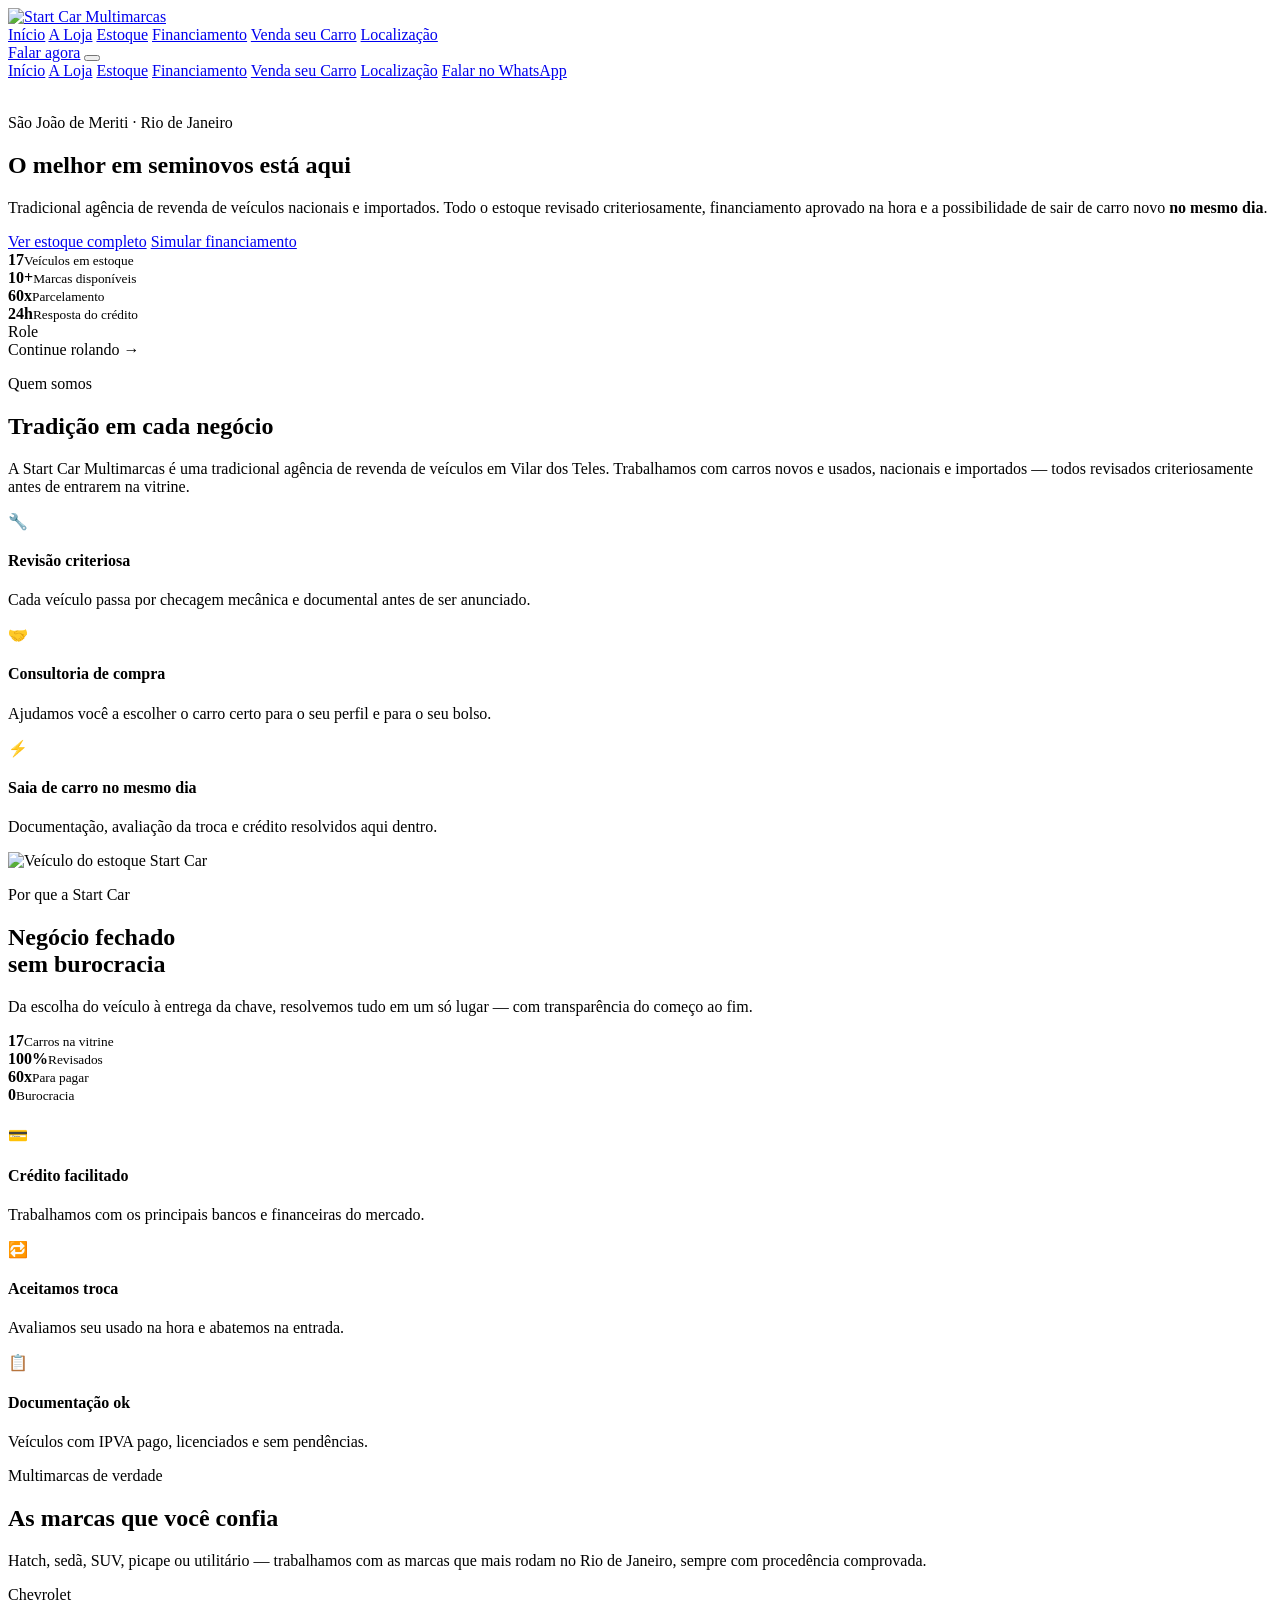
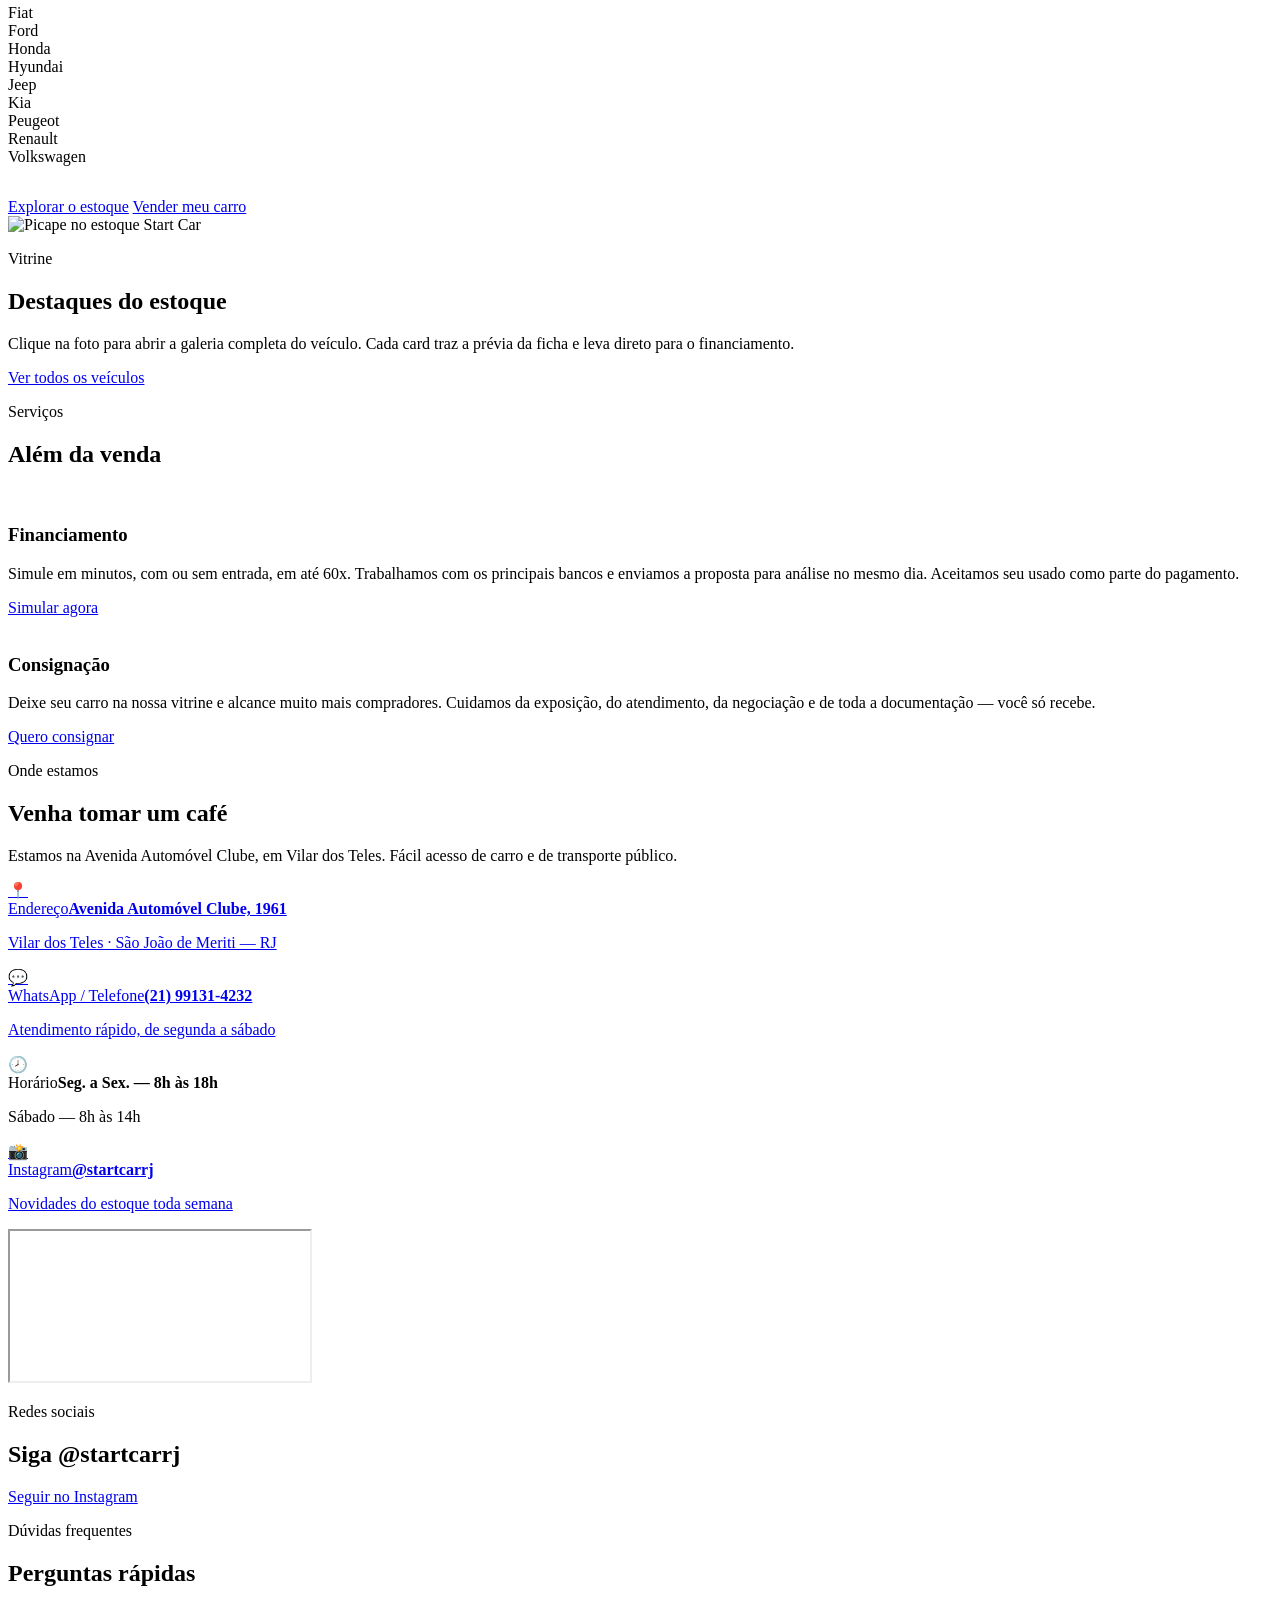
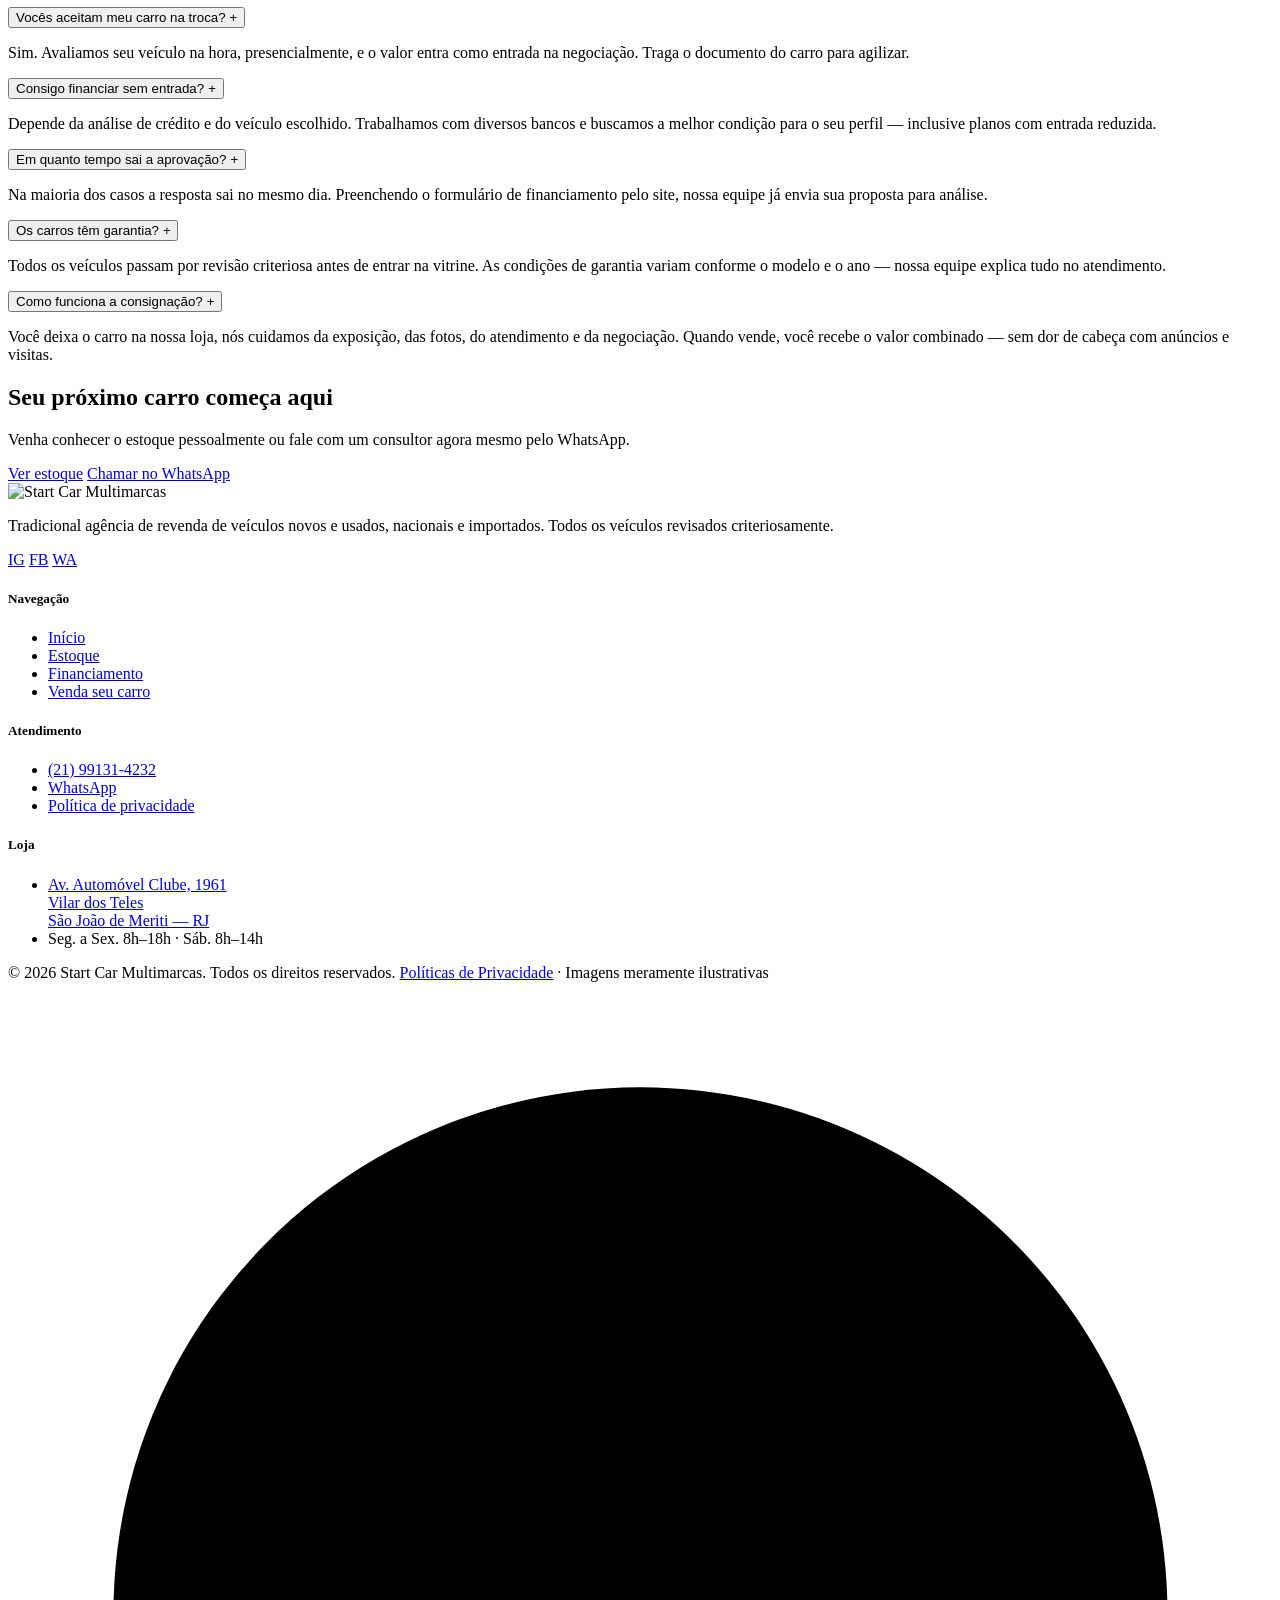
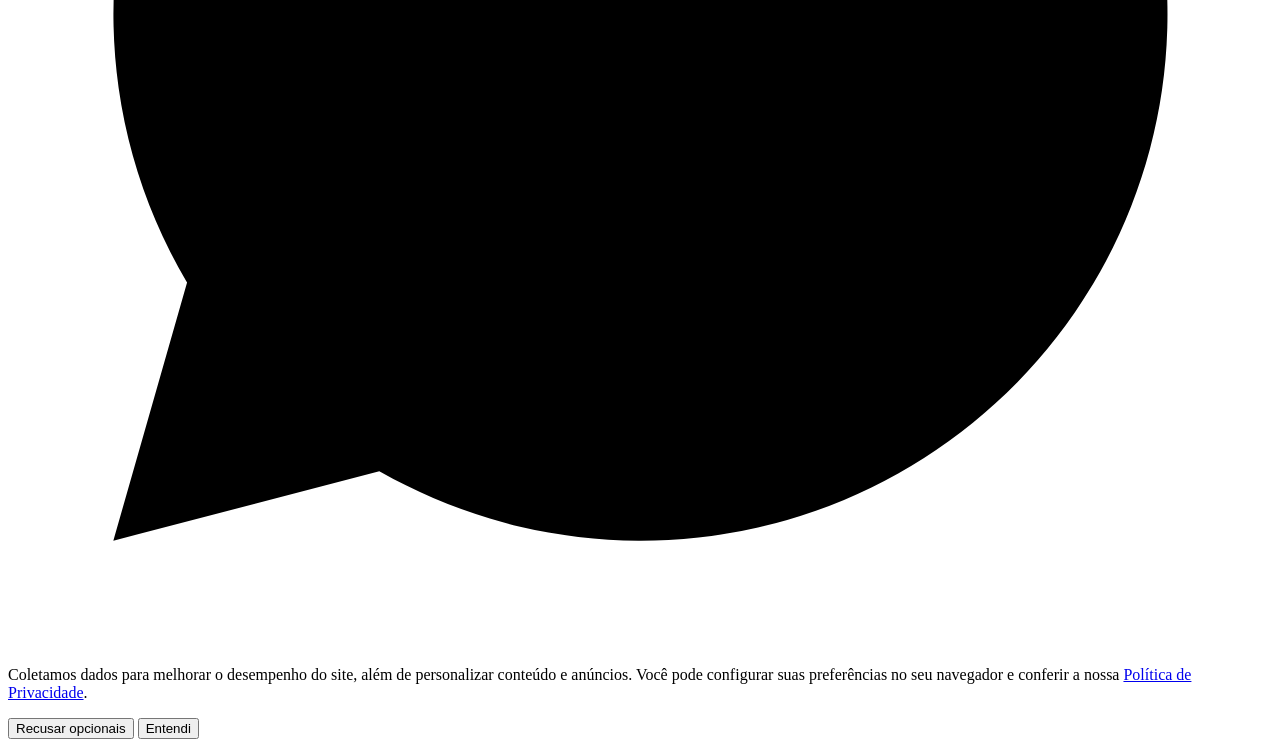
==== index.html @ 8ad7c6d9 "Add files via upload" ====
<!DOCTYPE html>
<html lang="pt-BR">
<head>
<meta charset="UTF-8">
<meta name="viewport" content="width=device-width, initial-scale=1, viewport-fit=cover">
<title>Start Car Multimarcas · Seminovos em São João de Meriti — RJ</title>
<meta name="description" content="Tradicional agência de revenda de veículos em Vilar dos Teles. Estoque revisado, financiamento facilitado e consignação. Venha na loja e saia de carro novo no mesmo dia.">
<meta name="theme-color" content="#050506">
<link rel="icon" href="assets/img/logo.png">
<link rel="preconnect" href="https://fonts.googleapis.com">
<link rel="preconnect" href="https://fonts.gstatic.com" crossorigin>
<link href="https://fonts.googleapis.com/css2?family=Barlow+Condensed:wght@400;500;600;700&family=Inter:wght@400;500;600;700&display=swap" rel="stylesheet">
<link rel="stylesheet" href="assets/css/style.css">
</head>
<body>

<!-- ============ HEADER ============ -->
<header class="hd">
  <div class="wrap">
    <a href="index.html" class="brand"><img src="assets/img/logo_transparente.png" alt="Start Car Multimarcas"></a>
    <nav class="nav">
      <a href="index.html" class="on">Início</a>
      <a href="#sobre">A Loja</a>
      <a href="estoque.html">Estoque</a>
      <a href="financiamento.html">Financiamento</a>
      <a href="consignacao.html">Venda seu Carro</a>
      <a href="#localizacao">Localização</a>
    </nav>
    <div class="hd-cta">
      <a class="btn btn-ouro btn-sm" href="https://wa.me/5521991314232?text=Ol%C3%A1!%20Vim%20pelo%20site%20da%20Start%20Car%20e%20gostaria%20de%20atendimento." target="_blank" rel="noopener">Falar agora</a>
      <button class="burger" aria-label="Menu"><span></span><span></span><span></span></button>
    </div>
  </div>
</header>

<div class="drawer">
  <div class="wrap">
    <a href="index.html">Início</a>
    <a href="#sobre">A Loja</a>
    <a href="estoque.html">Estoque</a>
    <a href="financiamento.html">Financiamento</a>
    <a href="consignacao.html">Venda seu Carro</a>
    <a href="#localizacao">Localização</a>
    <a class="btn btn-ouro btn-block" href="https://wa.me/5521991314232" target="_blank" rel="noopener">Falar no WhatsApp</a>
  </div>
</div>

<!-- ============ HERO ============ -->
<section class="hero">
  <div class="hero-bg">
    <img src="https://www.autocerto.com/fotos/1865/5180195/1_095443.jpg" alt="" data-fb>
  </div>
  <div class="wrap">
    <p class="eyebrow">São João de Meriti · Rio de Janeiro</p>
    <h1 class="h-hero">
      <span class="cromo">O melhor em</span>
      <span class="ouro">seminovos</span>
      <span class="cromo">está aqui</span>
    </h1>
    <p class="lead">Tradicional agência de revenda de veículos nacionais e importados. Todo o estoque revisado criteriosamente, financiamento aprovado na hora e a possibilidade de sair de carro novo <strong>no mesmo dia</strong>.</p>
    <div class="hero-cta">
      <a class="btn btn-ouro" href="estoque.html">Ver estoque completo</a>
      <a class="btn btn-ghost" href="financiamento.html">Simular financiamento</a>
    </div>
    <div class="hero-stats">
      <div><b class="ouro" id="stTotal">17</b><small>Veículos em estoque</small></div>
      <div><b class="cromo">10+</b><small>Marcas disponíveis</small></div>
      <div><b class="cromo">60x</b><small>Parcelamento</small></div>
      <div><b class="cromo">24h</b><small>Resposta do crédito</small></div>
    </div>
  </div>
  <div class="scroll-hint"><span>Role</span><i></i></div>
</section>

<!-- ============ SCROLL MISTO — 3 PAINÉIS HORIZONTAIS ============ -->
<section class="hx" id="sobre">
  <div class="hx-sticky">
    <div class="hx-hint">Continue rolando <b>→</b></div>
    <div class="hx-track">

      <!-- painel 1 -->
      <div class="hx-panel">
        <div class="wrap">
          <div class="split">
            <div>
              <p class="eyebrow">Quem somos</p>
              <h2 class="h-sec"><span class="cromo">Tradição em</span> <span class="ouro">cada negócio</span></h2>
              <p class="lead" style="margin-top:1.2rem">A Start Car Multimarcas é uma tradicional agência de revenda de veículos em Vilar dos Teles. Trabalhamos com carros novos e usados, nacionais e importados — todos revisados criteriosamente antes de entrarem na vitrine.</p>
              <div class="pillars">
                <div class="pillar">
                  <div class="ic">🔧</div>
                  <div><h4 class="cromo">Revisão criteriosa</h4><p>Cada veículo passa por checagem mecânica e documental antes de ser anunciado.</p></div>
                </div>
                <div class="pillar">
                  <div class="ic">🤝</div>
                  <div><h4 class="cromo">Consultoria de compra</h4><p>Ajudamos você a escolher o carro certo para o seu perfil e para o seu bolso.</p></div>
                </div>
                <div class="pillar">
                  <div class="ic">⚡</div>
                  <div><h4 class="cromo">Saia de carro no mesmo dia</h4><p>Documentação, avaliação da troca e crédito resolvidos aqui dentro.</p></div>
                </div>
              </div>
            </div>
            <div class="frame"><img src="https://www.autocerto.com/fotos/1865/5220428/2_103013.jpg" alt="Veículo do estoque Start Car" data-fb></div>
          </div>
        </div>
      </div>

      <!-- painel 2 -->
      <div class="hx-panel">
        <div class="wrap">
          <p class="eyebrow">Por que a Start Car</p>
          <h2 class="h-sec"><span class="cromo">Negócio fechado</span><br><span class="ouro">sem burocracia</span></h2>
          <p class="lead" style="margin-top:1.2rem">Da escolha do veículo à entrega da chave, resolvemos tudo em um só lugar — com transparência do começo ao fim.</p>
          <div class="nums">
            <div class="num"><b class="ouro" id="nTotal">17</b><small>Carros na vitrine</small></div>
            <div class="num"><b class="cromo">100%</b><small>Revisados</small></div>
            <div class="num"><b class="cromo">60x</b><small>Para pagar</small></div>
            <div class="num"><b class="cromo">0</b><small>Burocracia</small></div>
          </div>
          <div class="pillars" style="grid-template-columns:repeat(3,1fr);margin-top:1.4rem">
            <div class="pillar"><div class="ic">💳</div><div><h4 class="cromo">Crédito facilitado</h4><p>Trabalhamos com os principais bancos e financeiras do mercado.</p></div></div>
            <div class="pillar"><div class="ic">🔁</div><div><h4 class="cromo">Aceitamos troca</h4><p>Avaliamos seu usado na hora e abatemos na entrada.</p></div></div>
            <div class="pillar"><div class="ic">📋</div><div><h4 class="cromo">Documentação ok</h4><p>Veículos com IPVA pago, licenciados e sem pendências.</p></div></div>
          </div>
        </div>
      </div>

      <!-- painel 3 -->
      <div class="hx-panel">
        <div class="wrap">
          <div class="split">
            <div>
              <p class="eyebrow">Multimarcas de verdade</p>
              <h2 class="h-sec"><span class="cromo">As marcas que</span> <span class="ouro">você confia</span></h2>
              <p class="lead" style="margin-top:1.2rem">Hatch, sedã, SUV, picape ou utilitário — trabalhamos com as marcas que mais rodam no Rio de Janeiro, sempre com procedência comprovada.</p>
              <div class="marcas">
                <div class="marca">Chevrolet</div>
                <div class="marca">Fiat</div>
                <div class="marca">Ford</div>
                <div class="marca">Honda</div>
                <div class="marca">Hyundai</div>
                <div class="marca">Jeep</div>
                <div class="marca">Kia</div>
                <div class="marca">Peugeot</div>
                <div class="marca">Renault</div>
                <div class="marca">Volkswagen</div>
              </div>
              <div class="hero-cta" style="margin-top:2rem">
                <a class="btn btn-ouro" href="estoque.html">Explorar o estoque</a>
                <a class="btn btn-ghost" href="consignacao.html">Vender meu carro</a>
              </div>
            </div>
            <div class="frame"><img src="https://www.autocerto.com/fotos/1865/4510957/1_011252.jpg" alt="Picape no estoque Start Car" data-fb></div>
          </div>
        </div>
      </div>

    </div>
    <div class="hx-prog"><i></i><i></i><i></i></div>
  </div>
</section>

<!-- ============ PRÉVIA DO ESTOQUE ============ -->
<section class="sec sec-alt" id="estoque">
  <div class="wrap">
    <div class="head-row rv">
      <div>
        <p class="eyebrow">Vitrine</p>
        <h2 class="h-sec"><span class="cromo">Destaques do</span> <span class="ouro">estoque</span></h2>
        <p class="lead" style="margin-top:.9rem">Clique na foto para abrir a galeria completa do veículo. Cada card traz a prévia da ficha e leva direto para o financiamento.</p>
      </div>
      <a class="btn btn-cromo" href="estoque.html">Ver todos os veículos</a>
    </div>
    <div class="grid-cars" id="destaques"></div>
  </div>
</section>

<!-- ============ CTA FINANCIAMENTO + CONSIGNAÇÃO ============ -->
<section class="sec">
  <div class="wrap">
    <div class="sec-head center rv">
      <p class="eyebrow center">Serviços</p>
      <h2 class="h-sec"><span class="cromo">Além da</span> <span class="ouro">venda</span></h2>
    </div>
    <div class="cta-split">
      <article class="cta-card rv">
        <img src="https://www.autocerto.com/fotos/1865/5255055/1_071833.jpg" alt="" data-fb>
        <h3 class="cromo">Financiamento</h3>
        <p>Simule em minutos, com ou sem entrada, em até 60x. Trabalhamos com os principais bancos e enviamos a proposta para análise no mesmo dia. Aceitamos seu usado como parte do pagamento.</p>
        <a class="btn btn-ouro" href="financiamento.html">Simular agora</a>
      </article>
      <article class="cta-card rv">
        <img src="https://www.autocerto.com/fotos/1865/5215712/1_103628.jpg" alt="" data-fb>
        <h3 class="cromo">Consignação</h3>
        <p>Deixe seu carro na nossa vitrine e alcance muito mais compradores. Cuidamos da exposição, do atendimento, da negociação e de toda a documentação — você só recebe.</p>
        <a class="btn btn-cromo" href="consignacao.html">Quero consignar</a>
      </article>
    </div>
  </div>
</section>

<!-- ============ LOCALIZAÇÃO ============ -->
<section class="sec sec-alt" id="localizacao">
  <div class="wrap">
    <div class="sec-head rv">
      <p class="eyebrow">Onde estamos</p>
      <h2 class="h-sec"><span class="cromo">Venha tomar</span> <span class="ouro">um café</span></h2>
      <p class="lead" style="margin-top:.9rem">Estamos na Avenida Automóvel Clube, em Vilar dos Teles. Fácil acesso de carro e de transporte público.</p>
    </div>
    <div class="loc">
      <div class="info-list rv">
        <a class="info-item" href="https://maps.app.goo.gl/Cn7bSAYCp3xWQxk78" target="_blank" rel="noopener">
          <div class="ic">📍</div>
          <div><span>Endereço</span><b>Avenida Automóvel Clube, 1961</b><p>Vilar dos Teles · São João de Meriti — RJ</p></div>
        </a>
        <a class="info-item" href="https://wa.me/5521991314232" target="_blank" rel="noopener">
          <div class="ic">💬</div>
          <div><span>WhatsApp / Telefone</span><b>(21) 99131-4232</b><p>Atendimento rápido, de segunda a sábado</p></div>
        </a>
        <div class="info-item">
          <div class="ic">🕗</div>
          <div><span>Horário</span><b>Seg. a Sex. — 8h às 18h</b><p>Sábado — 8h às 14h</p></div>
        </div>
        <a class="info-item" href="https://www.instagram.com/startcarrj" target="_blank" rel="noopener">
          <div class="ic">📸</div>
          <div><span>Instagram</span><b>@startcarrj</b><p>Novidades do estoque toda semana</p></div>
        </a>
      </div>
      <div class="mapa rv">
        <iframe src="https://www.google.com/maps?q=Avenida%20Autom%C3%B3vel%20Clube%2C%201961%20-%20Vilar%20dos%20Teles%2C%20S%C3%A3o%20Jo%C3%A3o%20de%20Meriti%20-%20RJ&output=embed" loading="lazy" referrerpolicy="no-referrer-when-downgrade" title="Localização Start Car Multimarcas"></iframe>
      </div>
    </div>
  </div>
</section>

<!-- ============ INSTAGRAM ============ -->
<section class="sec">
  <div class="wrap">
    <div class="head-row rv">
      <div>
        <p class="eyebrow">Redes sociais</p>
        <h2 class="h-sec"><span class="cromo">Siga</span> <span class="ouro">@startcarrj</span></h2>
      </div>
      <a class="btn btn-ghost" href="https://www.instagram.com/startcarrj" target="_blank" rel="noopener">Seguir no Instagram</a>
    </div>
    <div class="ig-grid rv" id="igGrid"></div>
  </div>
</section>

<!-- ============ FAQ ============ -->
<section class="sec sec-alt">
  <div class="wrap">
    <div class="sec-head center rv">
      <p class="eyebrow center">Dúvidas frequentes</p>
      <h2 class="h-sec"><span class="cromo">Perguntas</span> <span class="ouro">rápidas</span></h2>
    </div>
    <div class="faq rv">
      <div class="q"><button>Vocês aceitam meu carro na troca? <i>+</i></button><div class="a"><p>Sim. Avaliamos seu veículo na hora, presencialmente, e o valor entra como entrada na negociação. Traga o documento do carro para agilizar.</p></div></div>
      <div class="q"><button>Consigo financiar sem entrada? <i>+</i></button><div class="a"><p>Depende da análise de crédito e do veículo escolhido. Trabalhamos com diversos bancos e buscamos a melhor condição para o seu perfil — inclusive planos com entrada reduzida.</p></div></div>
      <div class="q"><button>Em quanto tempo sai a aprovação? <i>+</i></button><div class="a"><p>Na maioria dos casos a resposta sai no mesmo dia. Preenchendo o formulário de financiamento pelo site, nossa equipe já envia sua proposta para análise.</p></div></div>
      <div class="q"><button>Os carros têm garantia? <i>+</i></button><div class="a"><p>Todos os veículos passam por revisão criteriosa antes de entrar na vitrine. As condições de garantia variam conforme o modelo e o ano — nossa equipe explica tudo no atendimento.</p></div></div>
      <div class="q"><button>Como funciona a consignação? <i>+</i></button><div class="a"><p>Você deixa o carro na nossa loja, nós cuidamos da exposição, das fotos, do atendimento e da negociação. Quando vende, você recebe o valor combinado — sem dor de cabeça com anúncios e visitas.</p></div></div>
    </div>
  </div>
</section>

<!-- ============ FAIXA CTA ============ -->
<section class="faixa">
  <div class="wrap rv">
    <h2><span class="cromo">Seu próximo carro</span> <span class="ouro">começa aqui</span></h2>
    <p>Venha conhecer o estoque pessoalmente ou fale com um consultor agora mesmo pelo WhatsApp.</p>
    <div class="btns">
      <a class="btn btn-ouro" href="estoque.html">Ver estoque</a>
      <a class="btn btn-cromo" href="https://wa.me/5521991314232?text=Ol%C3%A1!%20Vim%20pelo%20site%20e%20quero%20falar%20com%20um%20consultor." target="_blank" rel="noopener">Chamar no WhatsApp</a>
    </div>
  </div>
</section>

<!-- ============ FOOTER ============ -->
<footer class="ft">
  <div class="wrap">
    <div class="ft-grid">
      <div>
        <img class="lg" src="assets/img/logo_transparente.png" alt="Start Car Multimarcas">
        <p>Tradicional agência de revenda de veículos novos e usados, nacionais e importados. Todos os veículos revisados criteriosamente.</p>
        <div class="social">
          <a href="https://www.instagram.com/startcarrj" target="_blank" rel="noopener" aria-label="Instagram">IG</a>
          <a href="https://www.facebook.com/startcarautomoveis" target="_blank" rel="noopener" aria-label="Facebook">FB</a>
          <a href="https://wa.me/5521991314232" target="_blank" rel="noopener" aria-label="WhatsApp">WA</a>
        </div>
      </div>
      <div>
        <h5>Navegação</h5>
        <ul>
          <li><a href="index.html">Início</a></li>
          <li><a href="estoque.html">Estoque</a></li>
          <li><a href="financiamento.html">Financiamento</a></li>
          <li><a href="consignacao.html">Venda seu carro</a></li>
        </ul>
      </div>
      <div>
        <h5>Atendimento</h5>
        <ul>
          <li><a href="tel:+5521991314232">(21) 99131-4232</a></li>
          <li><a href="https://wa.me/5521991314232" target="_blank" rel="noopener">WhatsApp</a></li>
          <li><a href="#" data-pol>Política de privacidade</a></li>
        </ul>
      </div>
      <div>
        <h5>Loja</h5>
        <ul>
          <li><a href="https://maps.app.goo.gl/Cn7bSAYCp3xWQxk78" target="_blank" rel="noopener">Av. Automóvel Clube, 1961<br>Vilar dos Teles<br>São João de Meriti — RJ</a></li>
          <li>Seg. a Sex. 8h–18h · Sáb. 8h–14h</li>
        </ul>
      </div>
    </div>
    <div class="ft-bot">
      <span>© <span id="ano"></span> Start Car Multimarcas. Todos os direitos reservados.</span>
      <span><a href="#" data-pol>Políticas de Privacidade</a> · Imagens meramente ilustrativas</span>
    </div>
  </div>
</footer>

<a class="wa-fx" href="https://wa.me/5521991314232?text=Ol%C3%A1!%20Vim%20pelo%20site%20da%20Start%20Car." target="_blank" rel="noopener" aria-label="WhatsApp">
  <svg viewBox="0 0 24 24"><path d="M17.47 14.38c-.3-.15-1.76-.87-2.03-.97-.27-.1-.47-.15-.67.15-.2.3-.77.97-.94 1.17-.17.2-.35.22-.65.07-.3-.15-1.25-.46-2.38-1.47-.88-.78-1.48-1.75-1.65-2.05-.17-.3-.02-.46.13-.61.14-.14.3-.35.45-.53.15-.18.2-.3.3-.5.1-.2.05-.38-.02-.53-.08-.15-.67-1.62-.92-2.22-.24-.58-.49-.5-.67-.51h-.57c-.2 0-.52.07-.79.38-.27.3-1.04 1.02-1.04 2.48s1.07 2.88 1.22 3.08c.15.2 2.1 3.2 5.08 4.49.71.3 1.26.49 1.69.63.71.22 1.36.19 1.87.12.57-.09 1.76-.72 2.01-1.41.25-.7.25-1.29.17-1.42-.07-.13-.27-.2-.57-.35M12 2a10 10 0 00-8.6 15.1L2 22l5.05-1.32A10 10 0 1012 2"/></svg>
</a>

<!-- ============ COOKIES ============ -->
<div class="ck" id="ck">
  <div class="wrap">
    <p>Coletamos dados para melhorar o desempenho do site, além de personalizar conteúdo e anúncios. Você pode configurar suas preferências no seu navegador e conferir a nossa <a href="#" data-pol>Política de Privacidade</a>.</p>
    <div class="acoes">
      <button class="btn btn-ghost btn-sm" data-ck="no">Recusar opcionais</button>
      <button class="btn btn-ouro btn-sm" data-ck="ok">Entendi</button>
    </div>
  </div>
</div>

<script src="assets/js/data.js"></script>
<script src="assets/js/app.js"></script>
<script>
(function () {
  document.getElementById('ano').textContent = new Date().getFullYear();
  document.getElementById('stTotal').textContent = STOCK.length;
  document.getElementById('nTotal').textContent = STOCK.length;

  // Destaques (6 primeiros marcados como destaque)
  var dest = STOCK.filter(function (c) { return c.destaque; }).slice(0, 6);
  if (dest.length < 6) dest = STOCK.slice(0, 6);
  SC.render(dest, '#destaques');

  // "Instagram": grade com fotos reais do estoque
  var ig = document.getElementById('igGrid');
  var pool = [];
  STOCK.forEach(function (c) { pool.push({ f: c.fotos[0], id: c.id }); });
  pool.slice(0, 6).forEach(function (p) {
    var a = document.createElement('a');
    a.className = 'ig-cell';
    a.href = 'https://www.instagram.com/startcarrj';
    a.target = '_blank'; a.rel = 'noopener';
    a.innerHTML = '<img src="' + p.f + '" alt="Veículo Start Car" loading="lazy">';
    a.querySelector('img').addEventListener('error', function () { this.parentElement.style.display = 'none'; });
    ig.appendChild(a);
  });
})();
</script>
</body>
</html>
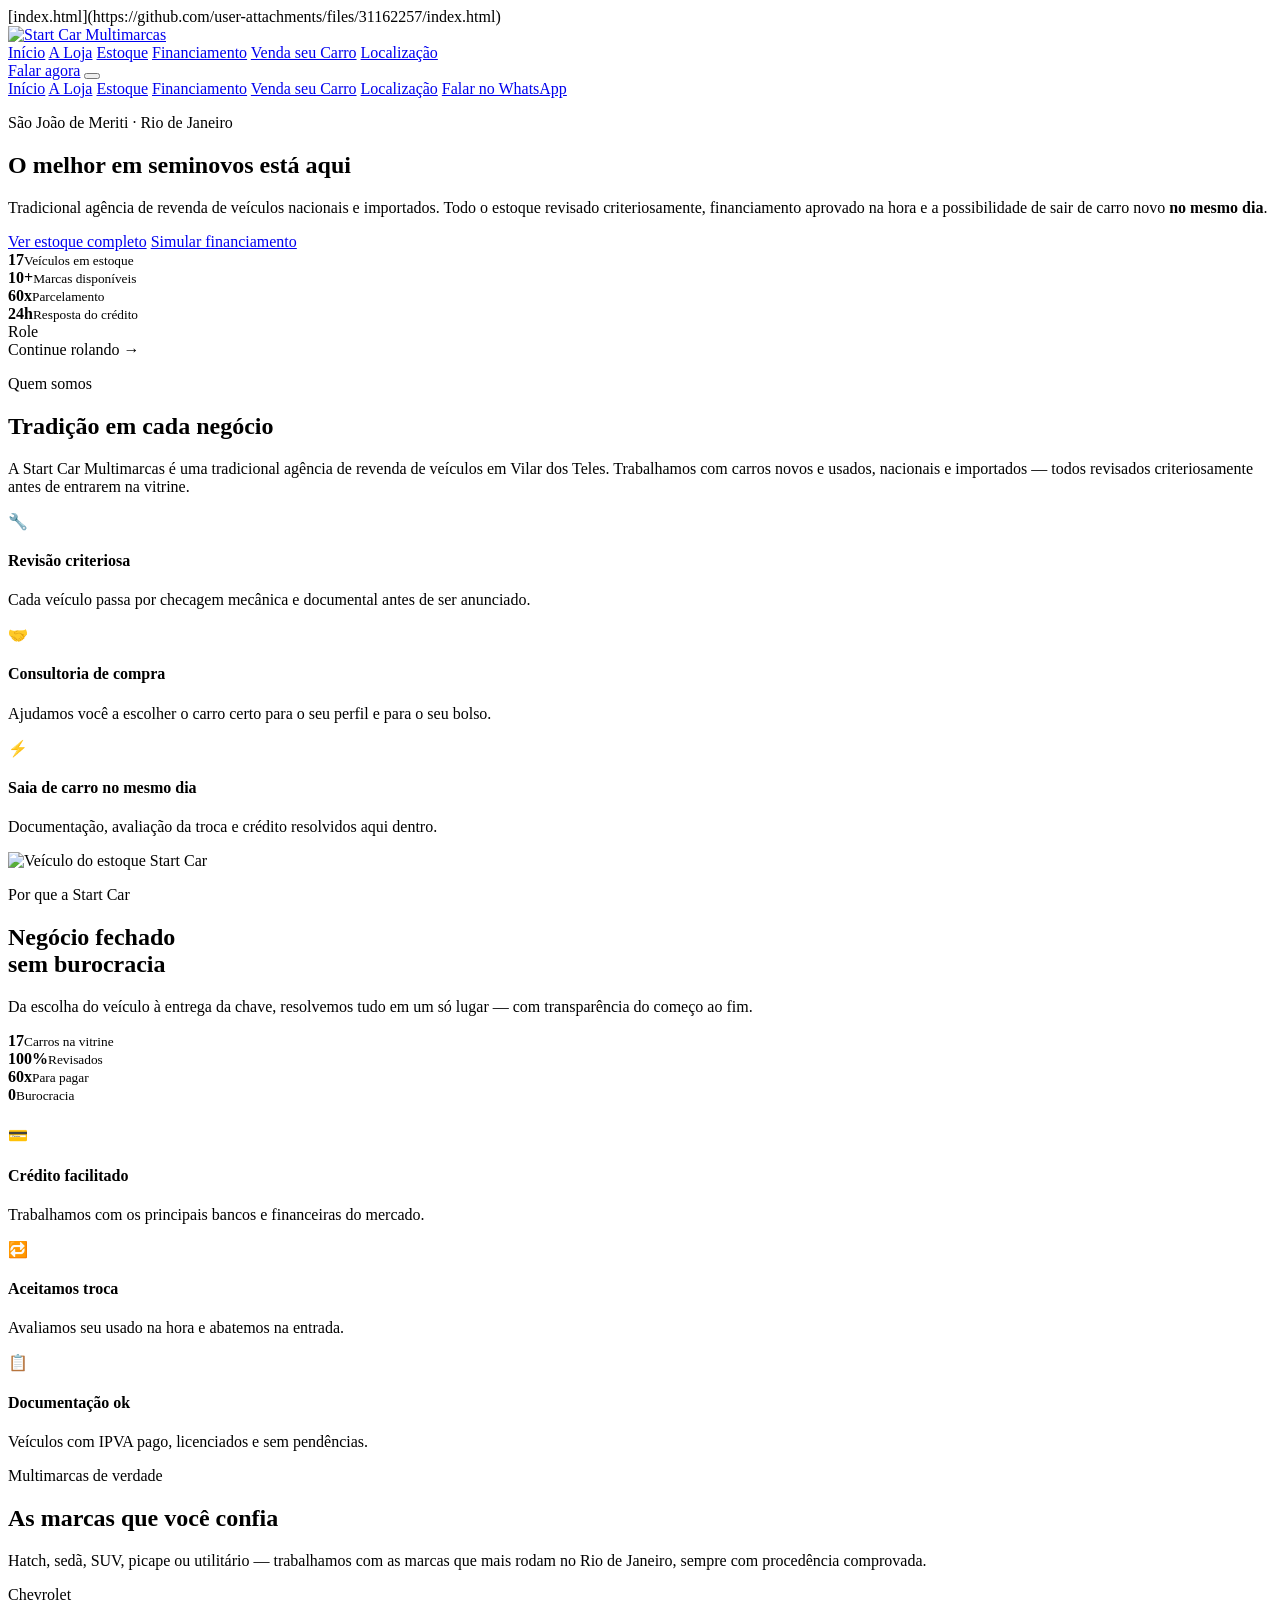
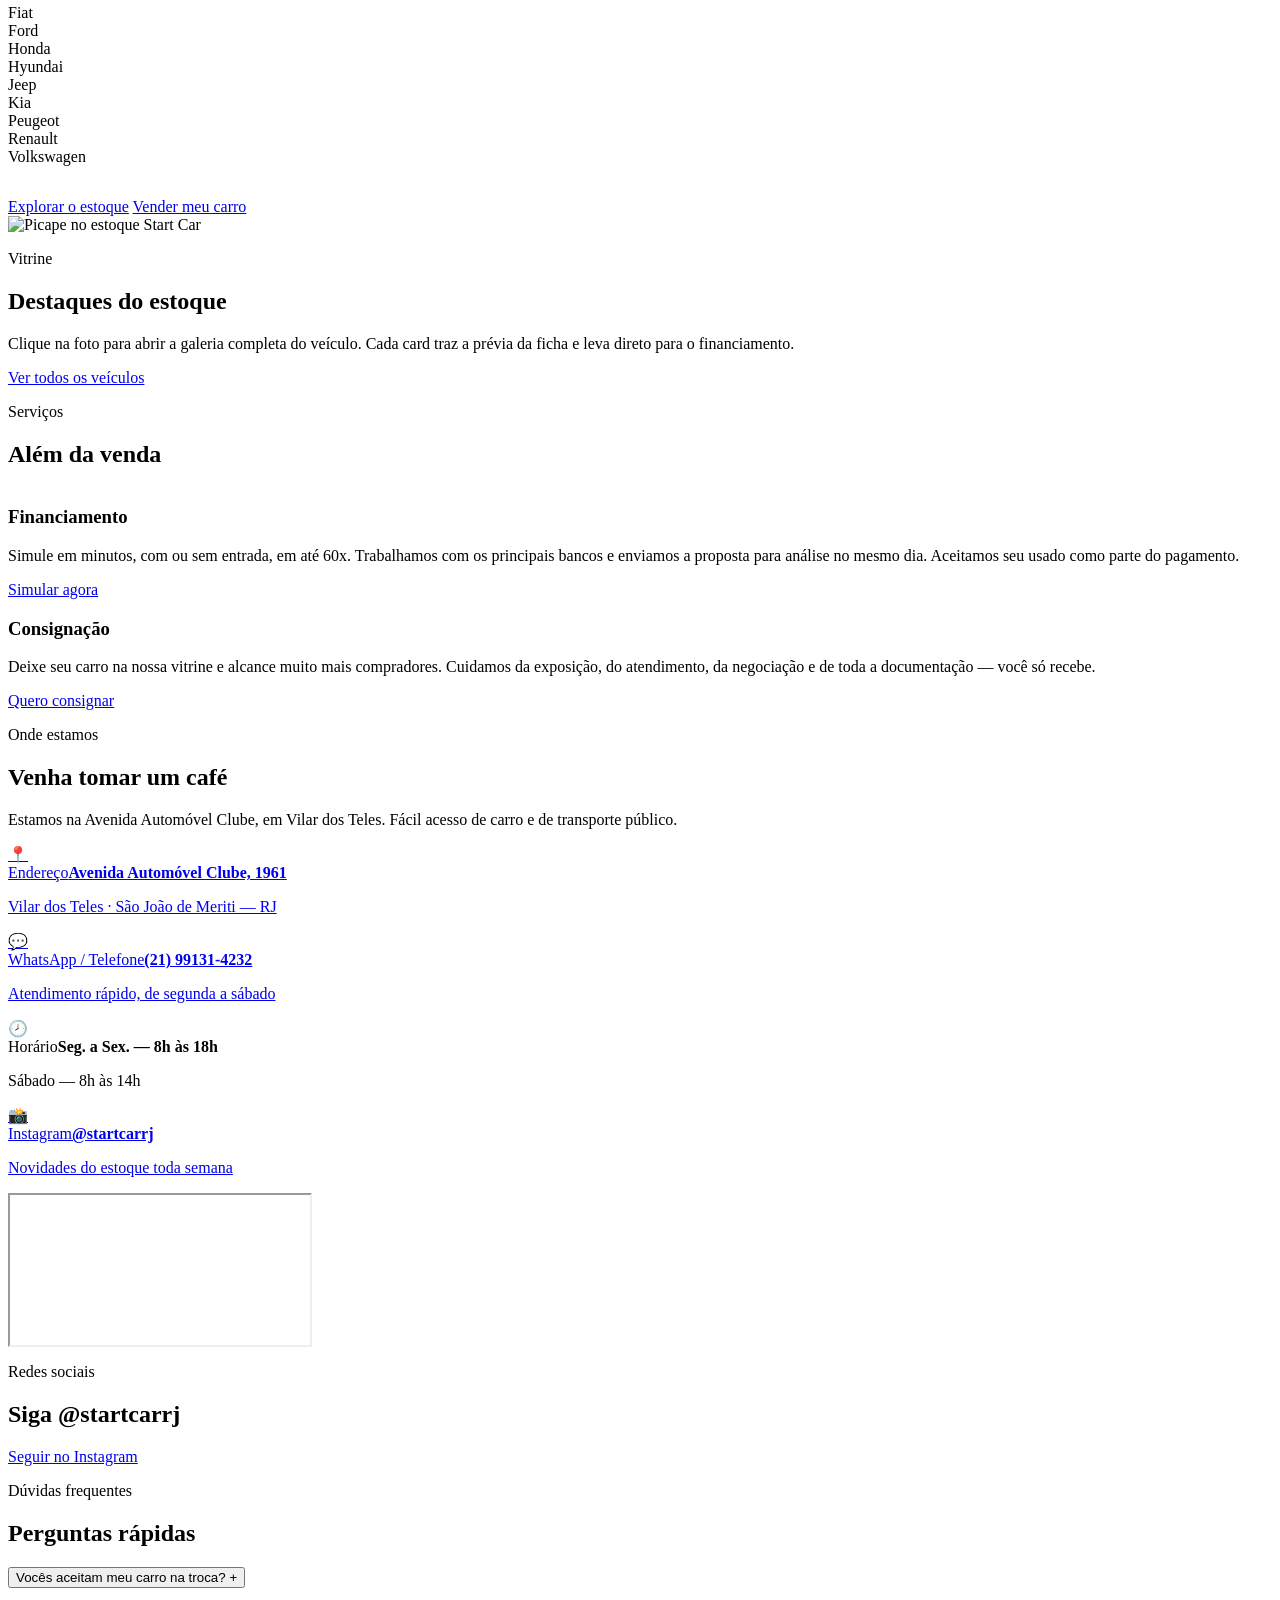
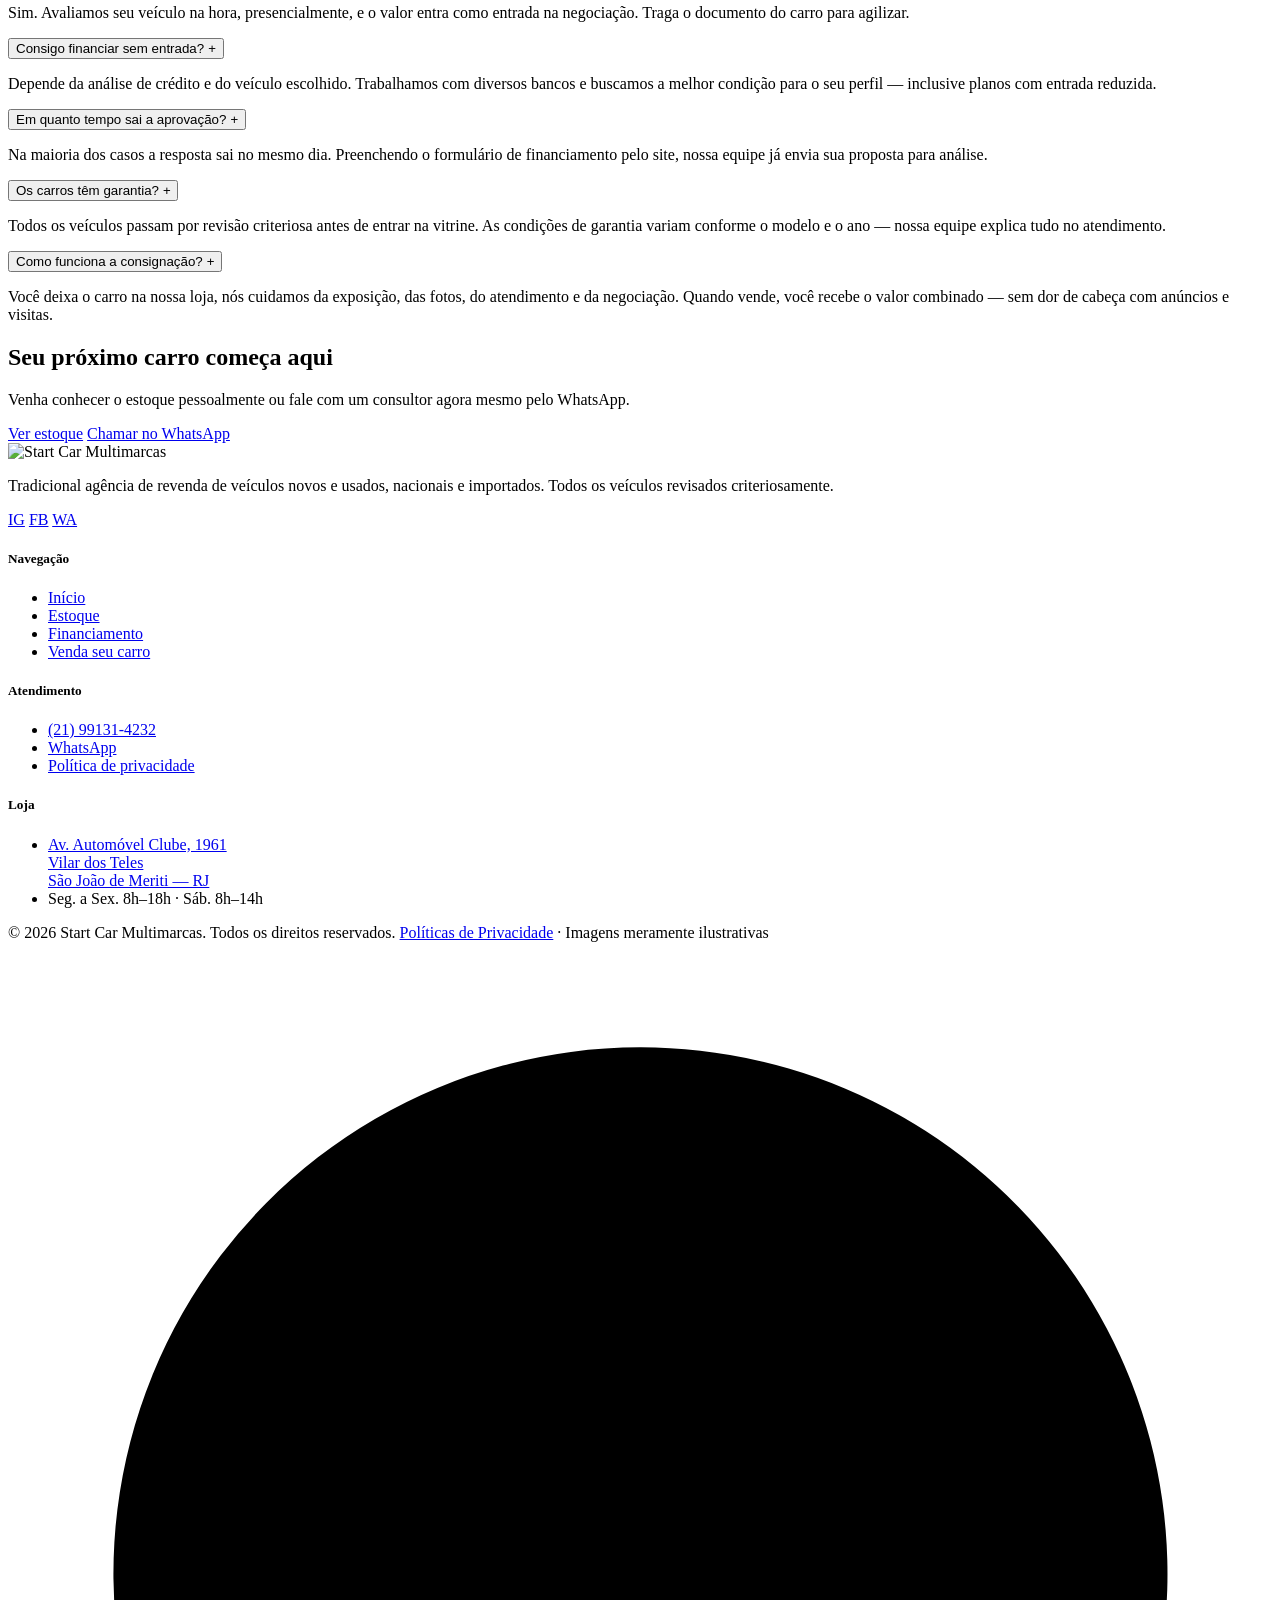
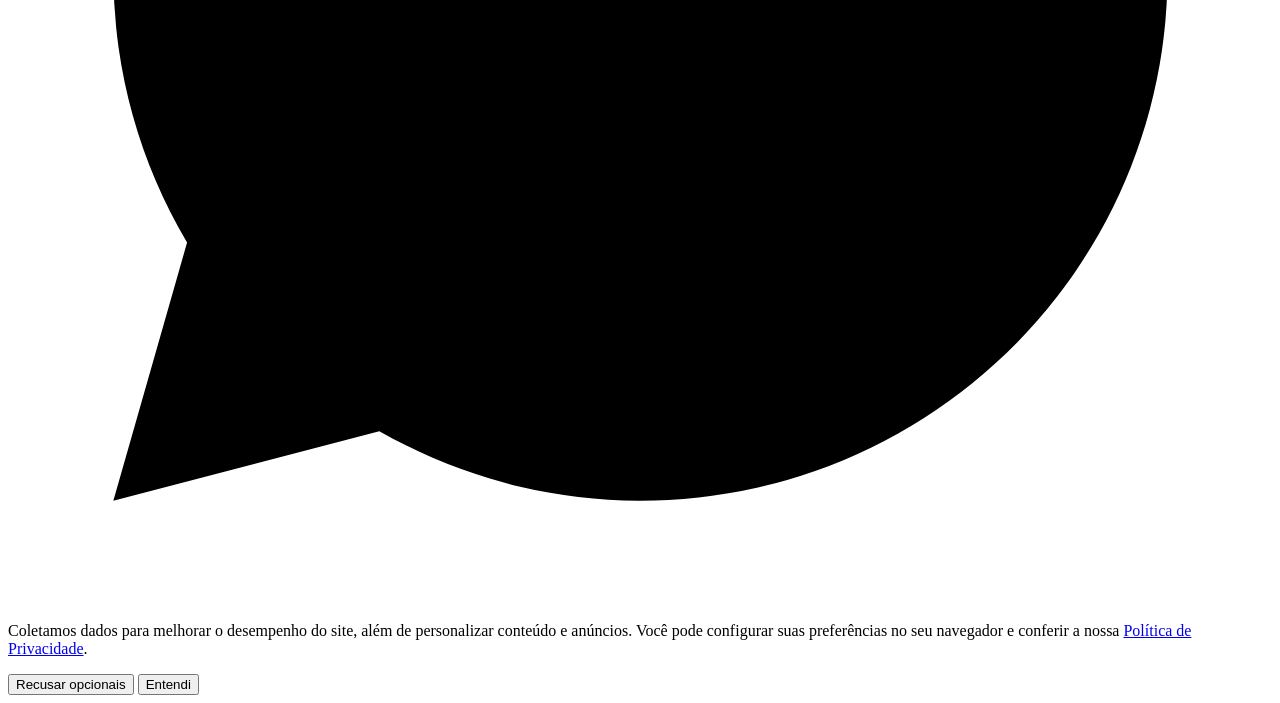
==== commit 6ad4e66e: "Rename README.md to index.html" ====
--- a/index.html
+++ b/index.html
@@ -1,3 +1,4 @@
+[index.html](https://github.com/user-attachments/files/31162257/index.html)
 <!DOCTYPE html>
 <html lang="pt-BR">
 <head>
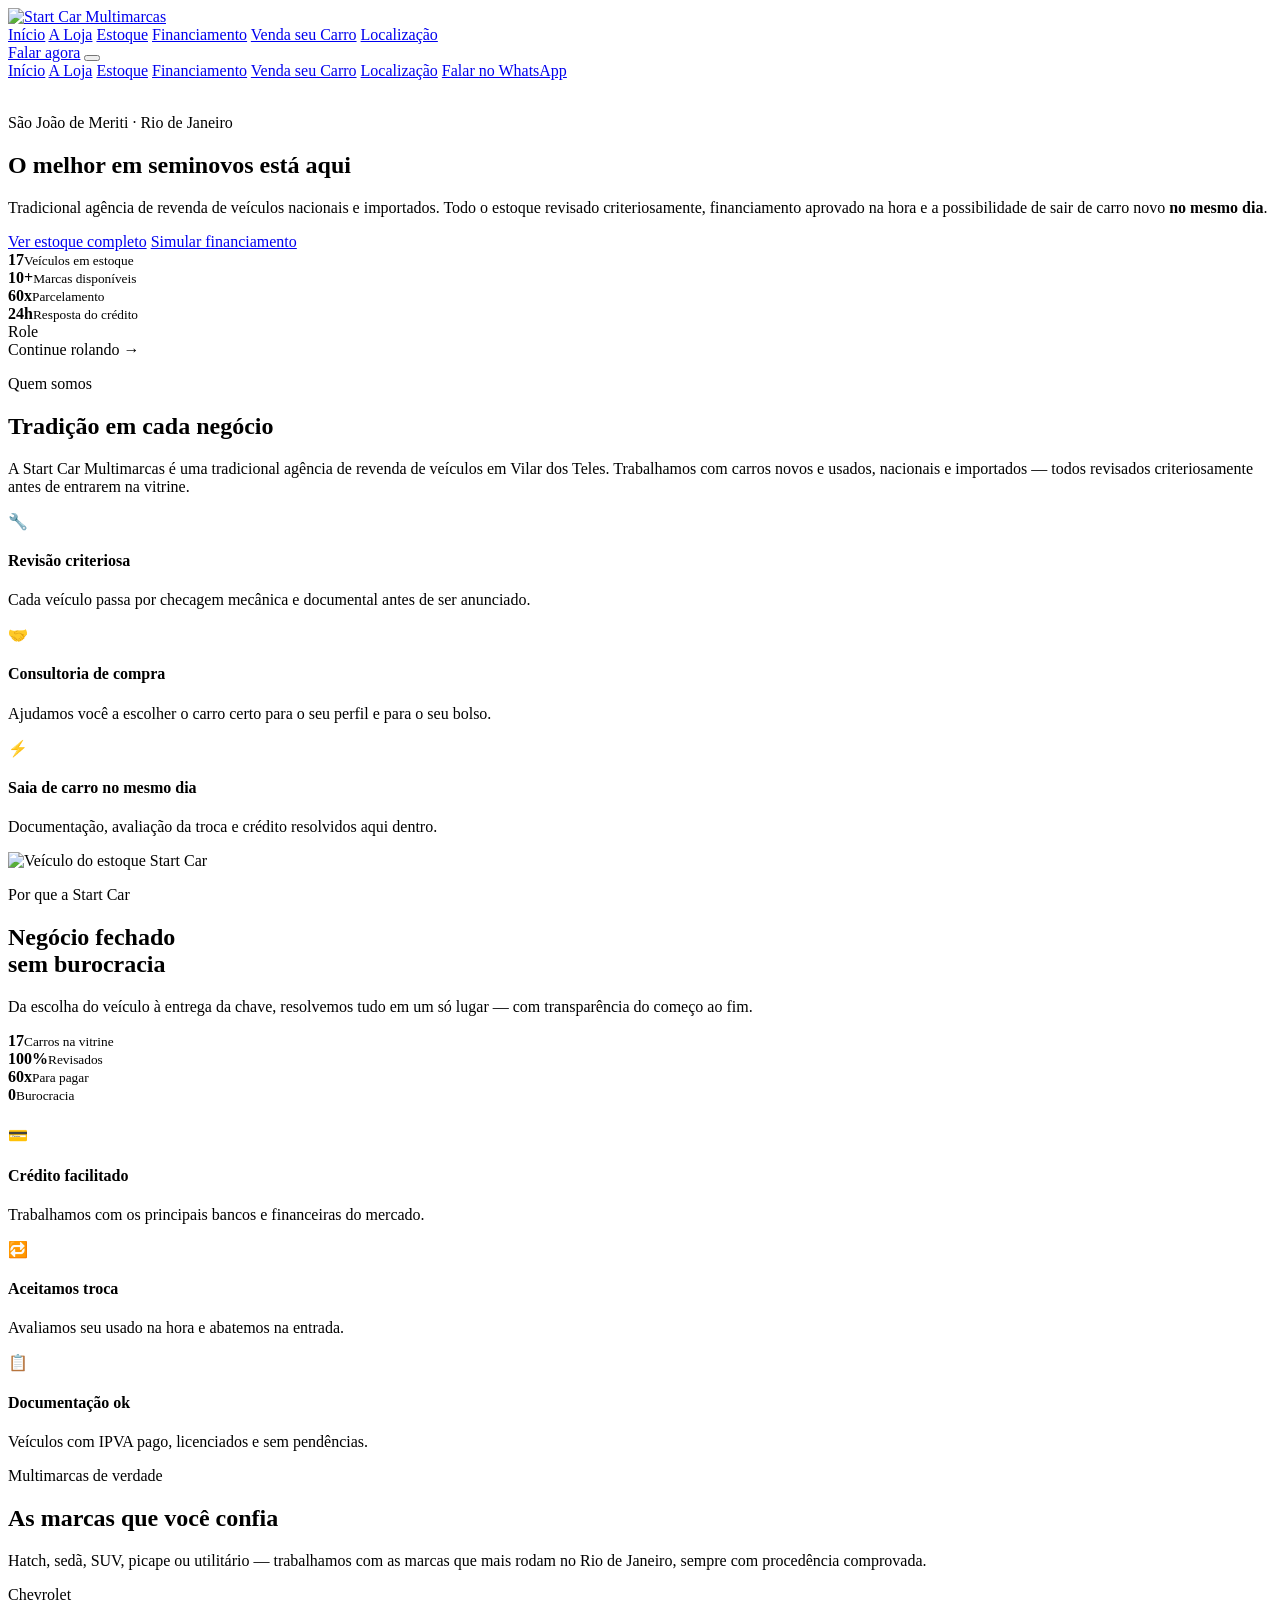
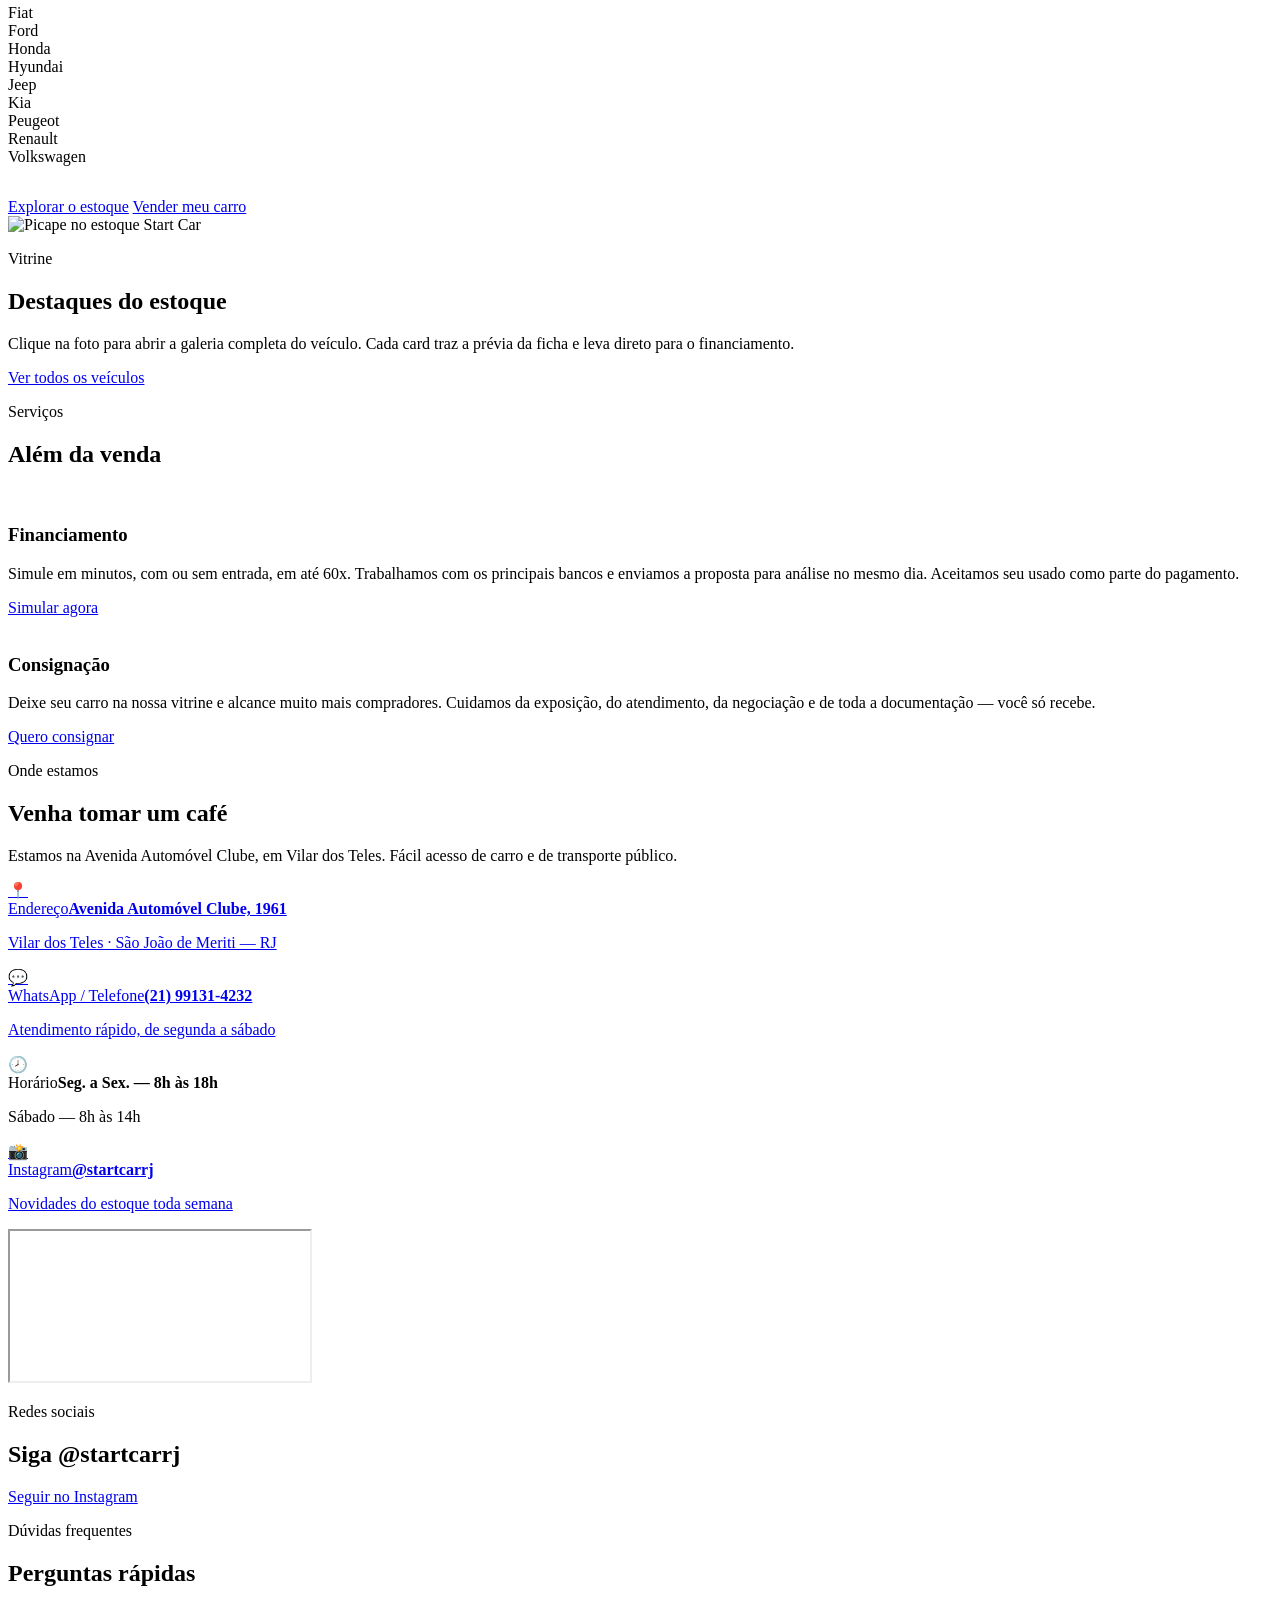
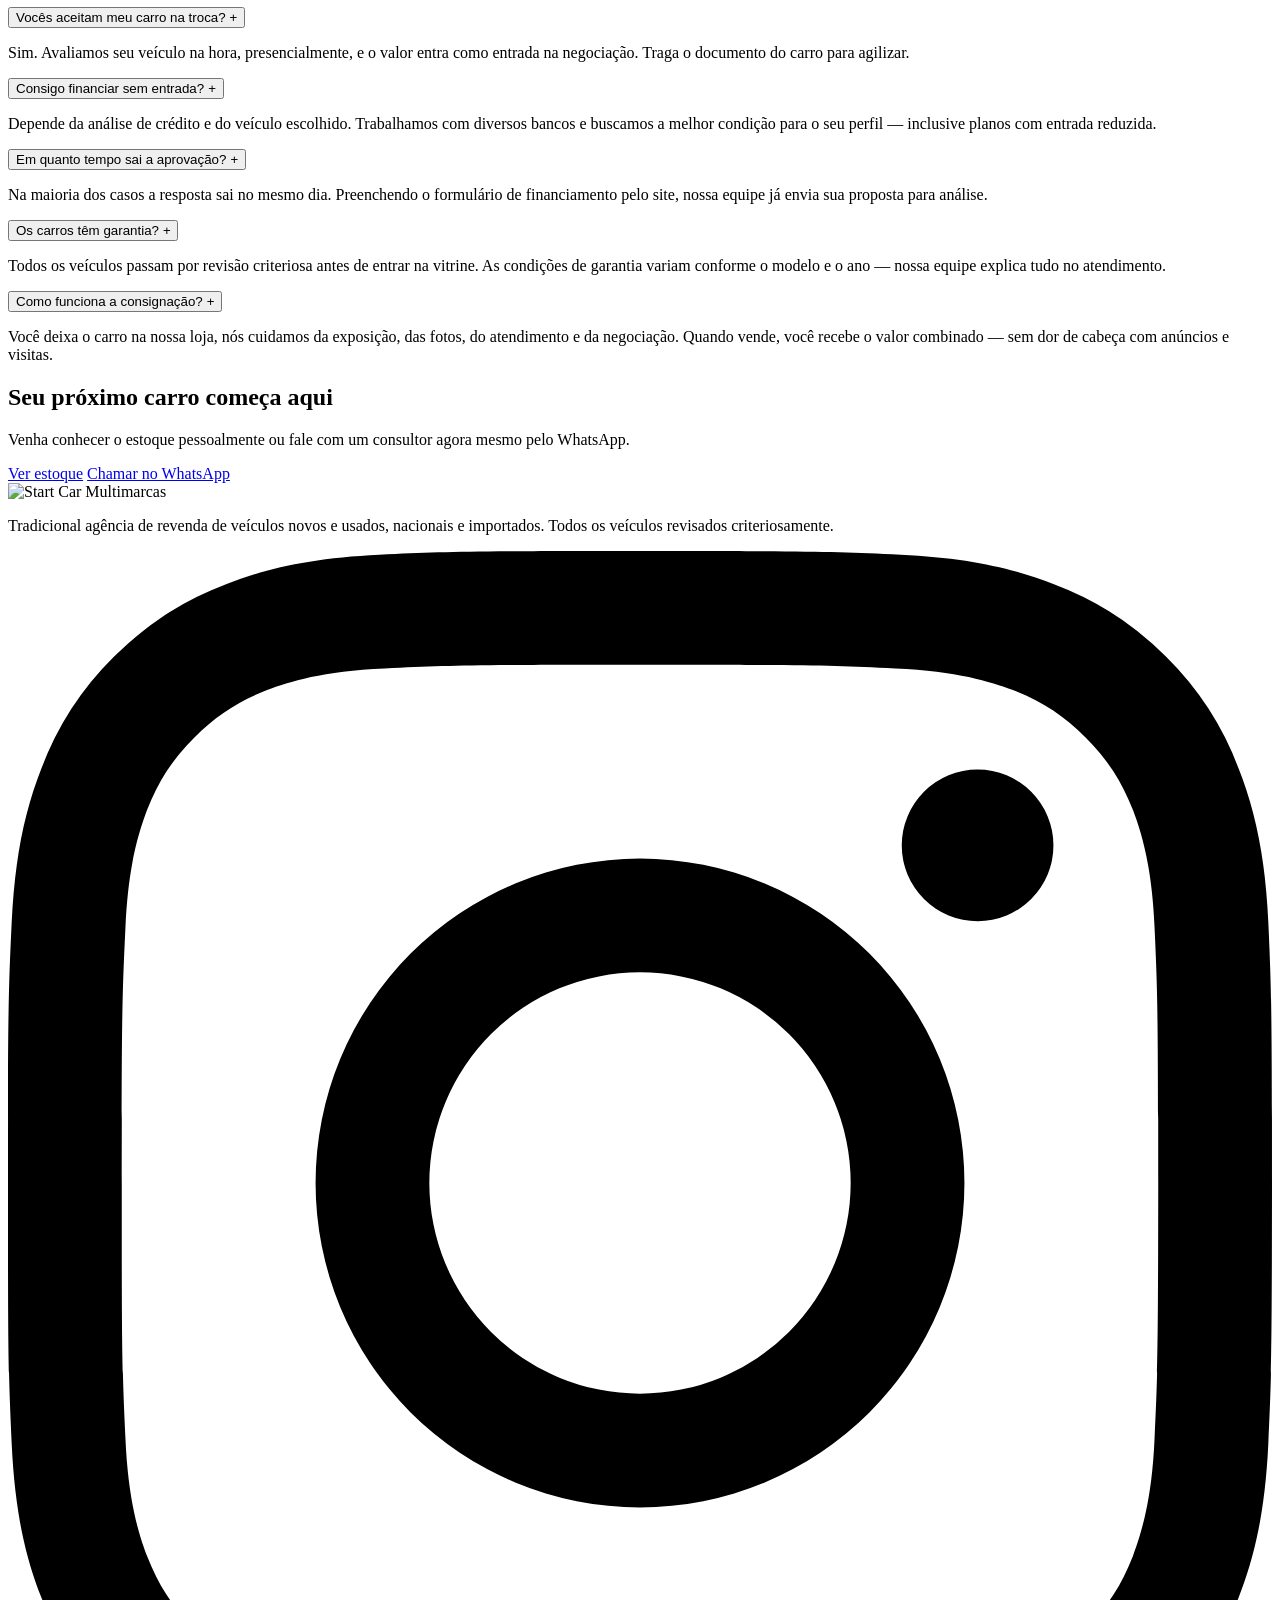
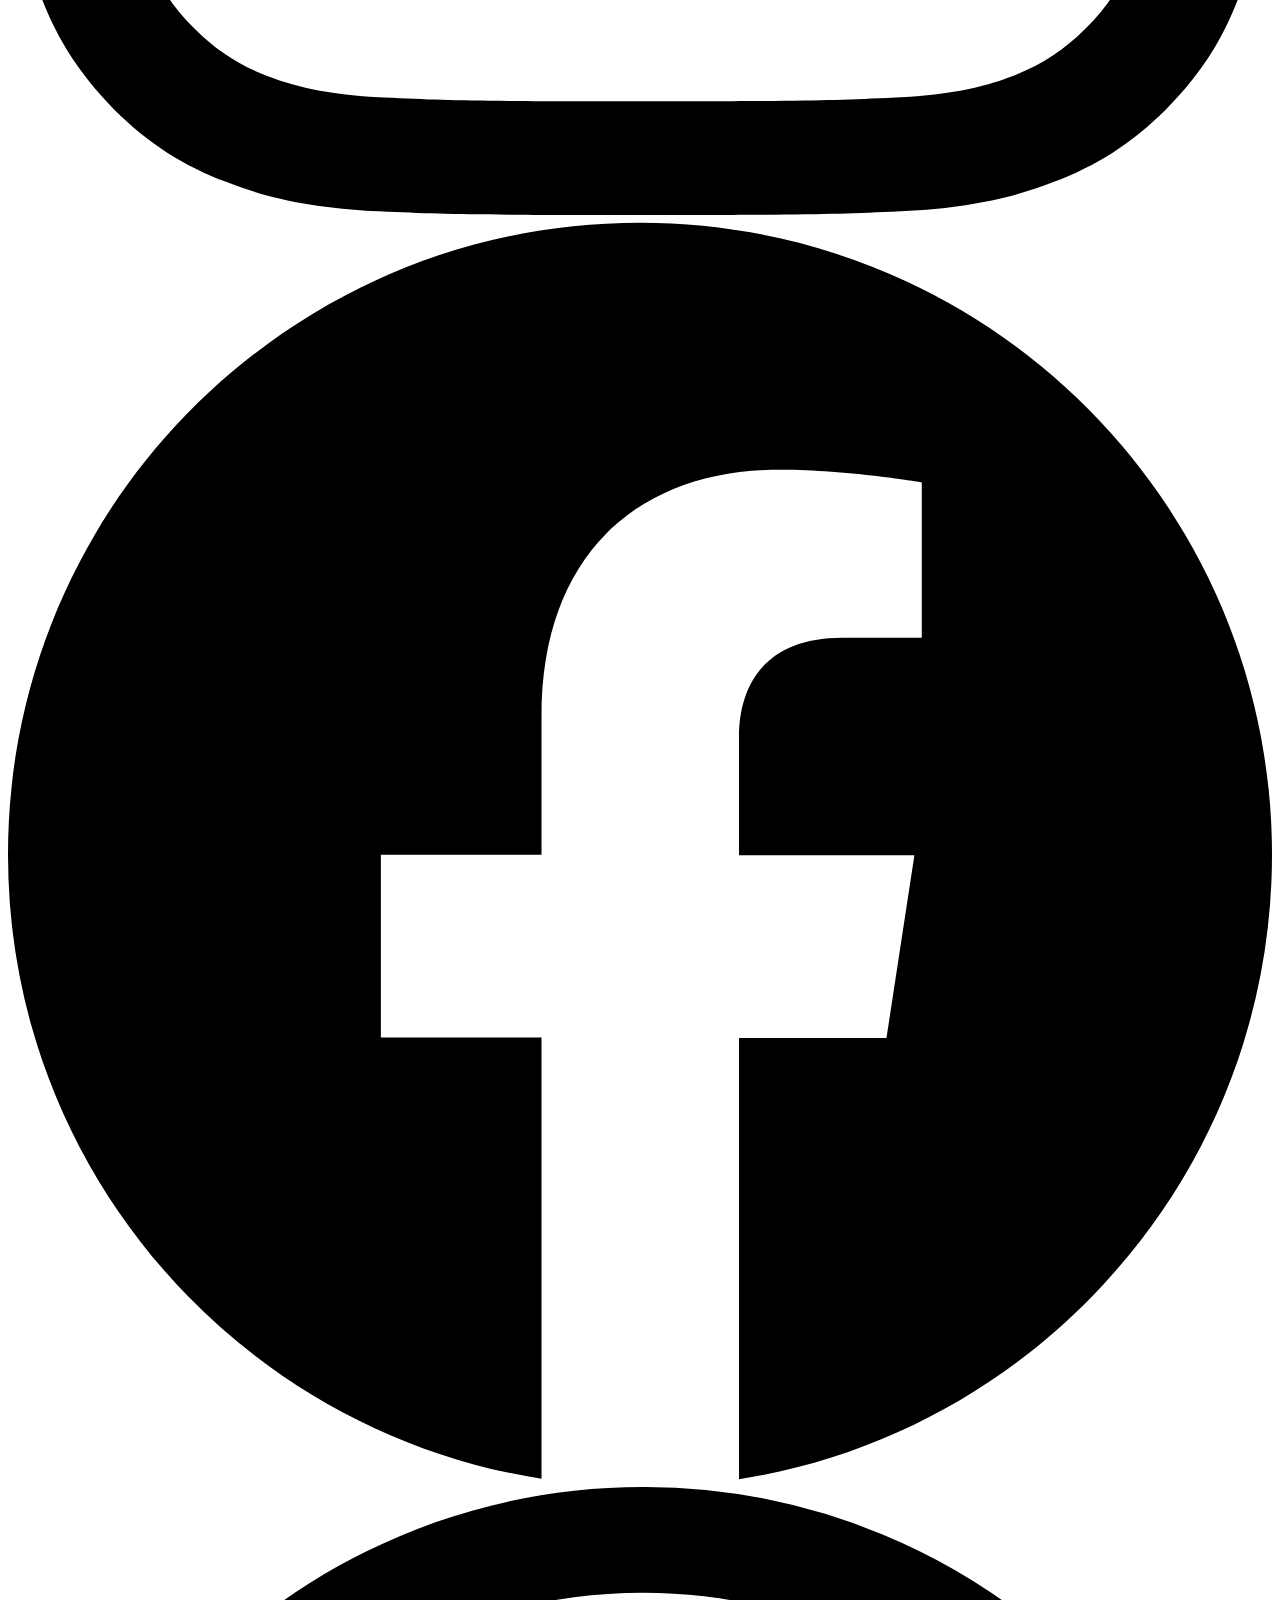
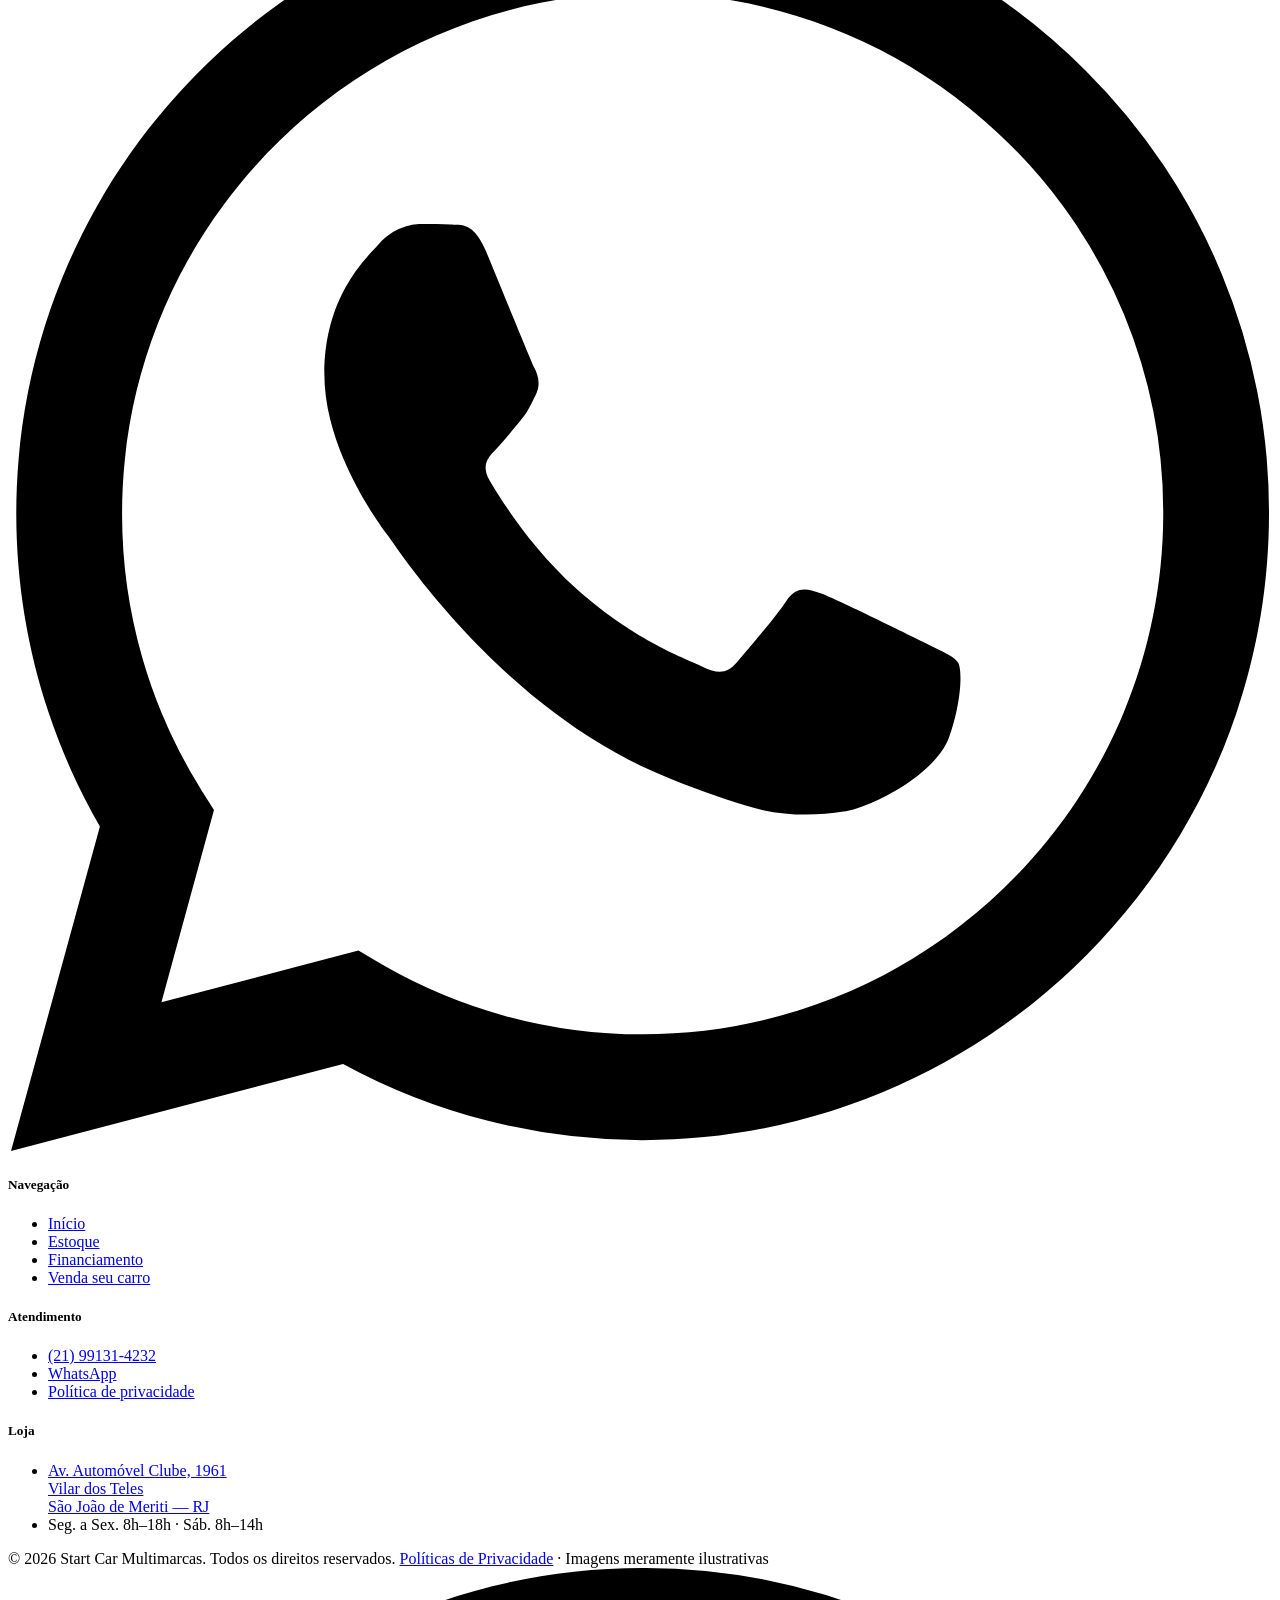
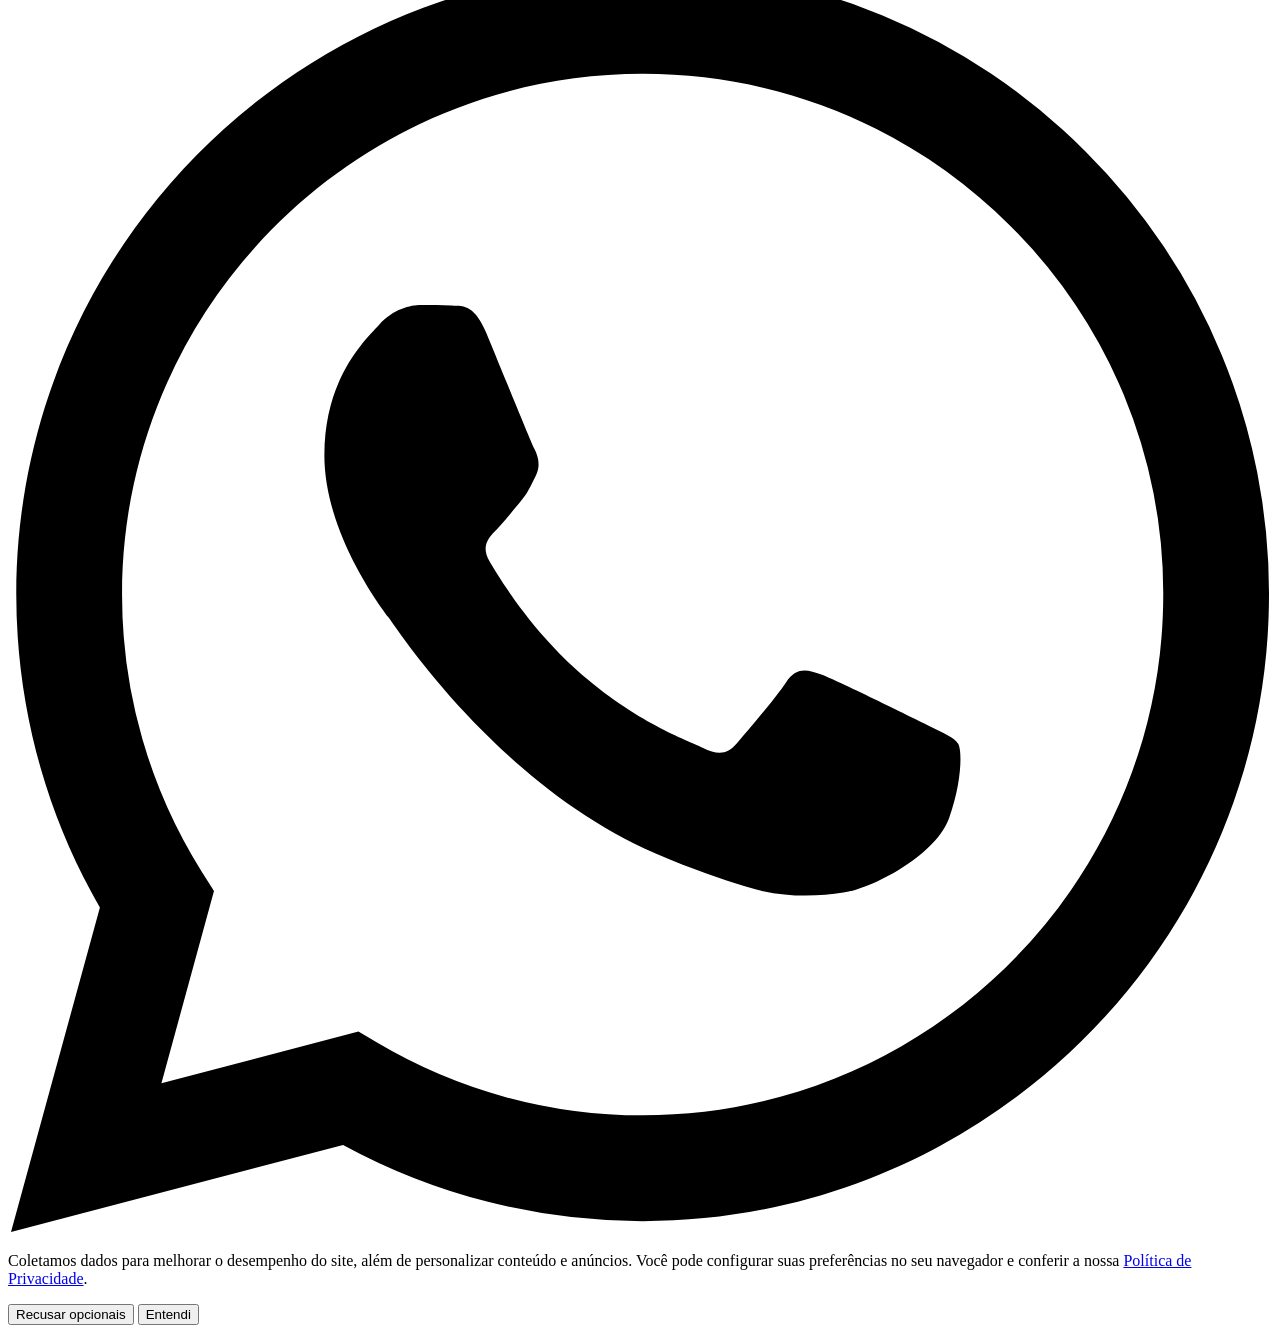
==== commit 2bcf568e: "home" ====
--- a/index.html
+++ b/index.html
@@ -1,4 +1,3 @@
-[index.html](https://github.com/user-attachments/files/31162257/index.html)
 <!DOCTYPE html>
 <html lang="pt-BR">
 <head>
@@ -286,9 +285,9 @@
         <img class="lg" src="assets/img/logo_transparente.png" alt="Start Car Multimarcas">
         <p>Tradicional agência de revenda de veículos novos e usados, nacionais e importados. Todos os veículos revisados criteriosamente.</p>
         <div class="social">
-          <a href="https://www.instagram.com/startcarrj" target="_blank" rel="noopener" aria-label="Instagram">IG</a>
-          <a href="https://www.facebook.com/startcarautomoveis" target="_blank" rel="noopener" aria-label="Facebook">FB</a>
-          <a href="https://wa.me/5521991314232" target="_blank" rel="noopener" aria-label="WhatsApp">WA</a>
+          <a href="https://www.instagram.com/startcarrj" target="_blank" rel="noopener" aria-label="Instagram"><svg viewBox="0 0 24 24" aria-hidden="true"><path d="M12 2.16c3.2 0 3.58.01 4.85.07 1.17.05 1.8.25 2.23.41.56.22.96.48 1.38.9.42.42.68.82.9 1.38.16.42.36 1.06.41 2.23.06 1.27.07 1.65.07 4.85s-.01 3.58-.07 4.85c-.05 1.17-.25 1.8-.41 2.23-.22.56-.48.96-.9 1.38-.42.42-.82.68-1.38.9-.42.16-1.06.36-2.23.41-1.27.06-1.65.07-4.85.07s-3.58-.01-4.85-.07c-1.17-.05-1.8-.25-2.23-.41-.56-.22-.96-.48-1.38-.9-.42-.42-.68-.82-.9-1.38-.16-.42-.36-1.06-.41-2.23C2.17 15.58 2.16 15.2 2.16 12s.01-3.58.07-4.85c.05-1.17.25-1.8.41-2.23.22-.56.48-.96.9-1.38.42-.42.82-.68 1.38-.9.42-.16 1.06-.36 2.23-.41C8.42 2.17 8.8 2.16 12 2.16M12 0C8.74 0 8.33.01 7.05.07c-1.28.06-2.15.26-2.91.56-.79.3-1.46.72-2.13 1.38A5.9 5.9 0 0 0 .63 4.14c-.3.77-.5 1.64-.56 2.91C.01 8.33 0 8.74 0 12s.01 3.67.07 4.95c.06 1.28.26 2.15.56 2.91.3.79.72 1.46 1.38 2.13.67.67 1.34 1.08 2.13 1.38.76.3 1.63.5 2.91.56C8.33 23.99 8.74 24 12 24s3.67-.01 4.95-.07c1.28-.06 2.15-.26 2.91-.56.79-.3 1.46-.71 2.13-1.38.67-.67 1.08-1.34 1.38-2.13.3-.76.5-1.63.56-2.91.06-1.28.07-1.69.07-4.95s-.01-3.67-.07-4.95c-.06-1.28-.26-2.15-.56-2.91a5.9 5.9 0 0 0-1.38-2.13A5.9 5.9 0 0 0 19.86.63c-.76-.3-1.63-.5-2.91-.56C15.67.01 15.26 0 12 0Zm0 5.84a6.16 6.16 0 1 0 0 12.32 6.16 6.16 0 0 0 0-12.32ZM12 16a4 4 0 1 1 0-8 4 4 0 0 1 0 8Zm7.85-10.41a1.44 1.44 0 1 1-2.88 0 1.44 1.44 0 0 1 2.88 0Z"/></svg></a>
+          <a href="https://www.facebook.com/startcarautomoveis" target="_blank" rel="noopener" aria-label="Facebook"><svg viewBox="0 0 24 24" aria-hidden="true"><path d="M24 12.07C24 5.44 18.63.07 12 .07S0 5.44 0 12.07c0 5.99 4.39 10.95 10.13 11.85v-8.38H7.08v-3.47h3.05V9.43c0-3.01 1.79-4.67 4.53-4.67 1.31 0 2.69.24 2.69.24v2.95h-1.51c-1.49 0-1.96.93-1.96 1.88v2.25h3.33l-.53 3.47h-2.8v8.38C19.61 23.03 24 18.06 24 12.07Z"/></svg></a>
+          <a href="https://wa.me/5521991314232" target="_blank" rel="noopener" aria-label="WhatsApp"><svg viewBox="0 0 24 24" aria-hidden="true"><path d="M17.472 14.382c-.297-.149-1.758-.867-2.03-.967-.273-.099-.471-.148-.67.15-.197.297-.767.966-.94 1.164-.173.199-.347.223-.644.075-.297-.15-1.255-.463-2.39-1.475-.883-.788-1.48-1.761-1.653-2.059-.173-.297-.018-.458.13-.606.134-.133.298-.347.446-.52.149-.174.198-.298.298-.497.099-.198.05-.371-.025-.52-.075-.149-.669-1.612-.916-2.207-.242-.579-.487-.5-.669-.51-.173-.008-.371-.01-.57-.01-.198 0-.52.074-.792.372-.272.297-1.04 1.016-1.04 2.479 0 1.462 1.065 2.875 1.213 3.074.149.198 2.096 3.2 5.077 4.487.709.306 1.262.489 1.694.625.712.227 1.36.195 1.871.118.571-.085 1.758-.719 2.006-1.413.248-.694.248-1.289.173-1.413-.074-.124-.272-.198-.57-.347m-5.421 7.403h-.004a9.87 9.87 0 01-5.031-1.378l-.361-.214-3.741.982.998-3.648-.235-.374a9.86 9.86 0 01-1.51-5.26c.001-5.45 4.436-9.884 9.888-9.884 2.64 0 5.122 1.03 6.988 2.898a9.825 9.825 0 012.893 6.994c-.003 5.45-4.437 9.884-9.885 9.884m8.413-18.297A11.815 11.815 0 0012.05 0C5.495 0 .16 5.335.157 11.892c0 2.096.547 4.142 1.588 5.945L.057 24l6.305-1.654a11.882 11.882 0 005.683 1.448h.005c6.554 0 11.89-5.335 11.893-11.893a11.821 11.821 0 00-3.48-8.413z"/></svg></a>
         </div>
       </div>
       <div>
@@ -324,7 +323,7 @@
 </footer>
 
 <a class="wa-fx" href="https://wa.me/5521991314232?text=Ol%C3%A1!%20Vim%20pelo%20site%20da%20Start%20Car." target="_blank" rel="noopener" aria-label="WhatsApp">
-  <svg viewBox="0 0 24 24"><path d="M17.47 14.38c-.3-.15-1.76-.87-2.03-.97-.27-.1-.47-.15-.67.15-.2.3-.77.97-.94 1.17-.17.2-.35.22-.65.07-.3-.15-1.25-.46-2.38-1.47-.88-.78-1.48-1.75-1.65-2.05-.17-.3-.02-.46.13-.61.14-.14.3-.35.45-.53.15-.18.2-.3.3-.5.1-.2.05-.38-.02-.53-.08-.15-.67-1.62-.92-2.22-.24-.58-.49-.5-.67-.51h-.57c-.2 0-.52.07-.79.38-.27.3-1.04 1.02-1.04 2.48s1.07 2.88 1.22 3.08c.15.2 2.1 3.2 5.08 4.49.71.3 1.26.49 1.69.63.71.22 1.36.19 1.87.12.57-.09 1.76-.72 2.01-1.41.25-.7.25-1.29.17-1.42-.07-.13-.27-.2-.57-.35M12 2a10 10 0 00-8.6 15.1L2 22l5.05-1.32A10 10 0 1012 2"/></svg>
+  <svg viewBox="0 0 24 24" aria-hidden="true"><path d="M17.472 14.382c-.297-.149-1.758-.867-2.03-.967-.273-.099-.471-.148-.67.15-.197.297-.767.966-.94 1.164-.173.199-.347.223-.644.075-.297-.15-1.255-.463-2.39-1.475-.883-.788-1.48-1.761-1.653-2.059-.173-.297-.018-.458.13-.606.134-.133.298-.347.446-.52.149-.174.198-.298.298-.497.099-.198.05-.371-.025-.52-.075-.149-.669-1.612-.916-2.207-.242-.579-.487-.5-.669-.51-.173-.008-.371-.01-.57-.01-.198 0-.52.074-.792.372-.272.297-1.04 1.016-1.04 2.479 0 1.462 1.065 2.875 1.213 3.074.149.198 2.096 3.2 5.077 4.487.709.306 1.262.489 1.694.625.712.227 1.36.195 1.871.118.571-.085 1.758-.719 2.006-1.413.248-.694.248-1.289.173-1.413-.074-.124-.272-.198-.57-.347m-5.421 7.403h-.004a9.87 9.87 0 01-5.031-1.378l-.361-.214-3.741.982.998-3.648-.235-.374a9.86 9.86 0 01-1.51-5.26c.001-5.45 4.436-9.884 9.888-9.884 2.64 0 5.122 1.03 6.988 2.898a9.825 9.825 0 012.893 6.994c-.003 5.45-4.437 9.884-9.885 9.884m8.413-18.297A11.815 11.815 0 0012.05 0C5.495 0 .16 5.335.157 11.892c0 2.096.547 4.142 1.588 5.945L.057 24l6.305-1.654a11.882 11.882 0 005.683 1.448h.005c6.554 0 11.89-5.335 11.893-11.893a11.821 11.821 0 00-3.48-8.413z"/></svg>
 </a>
 
 <!-- ============ COOKIES ============ -->
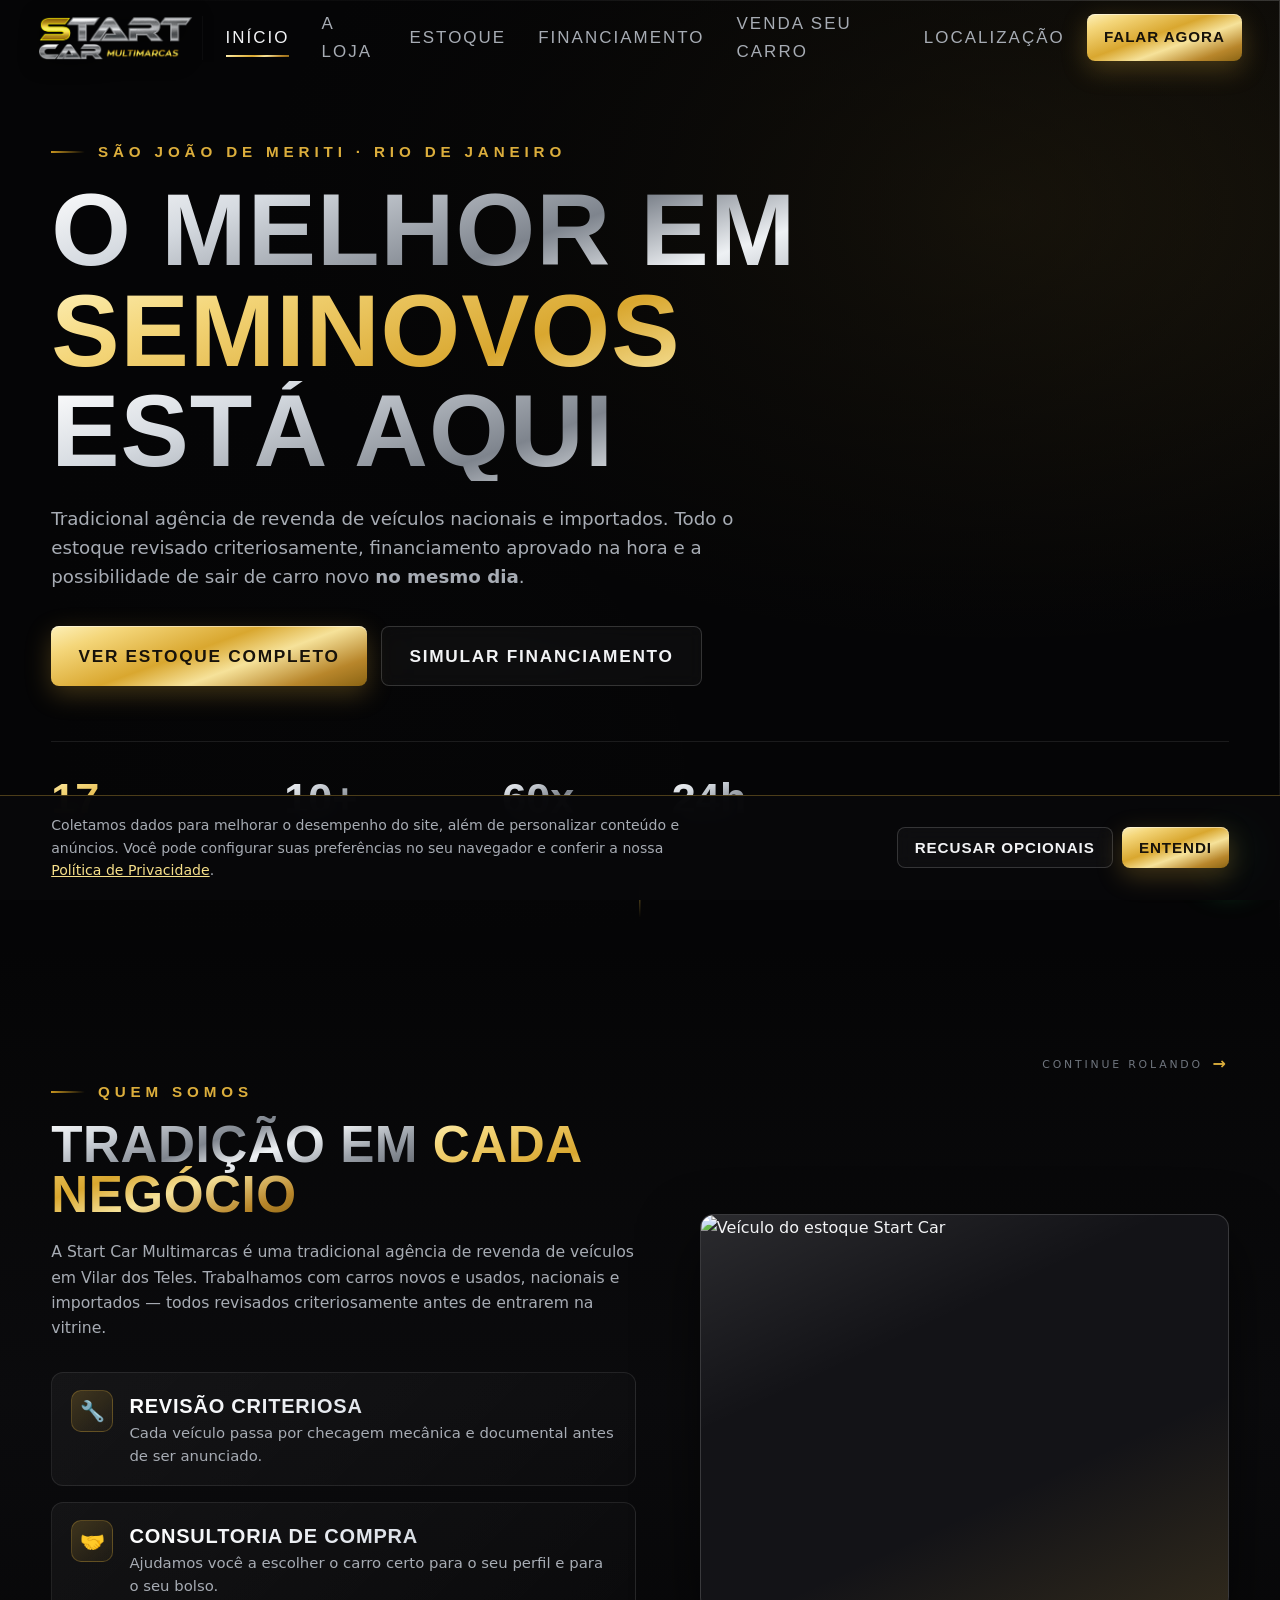
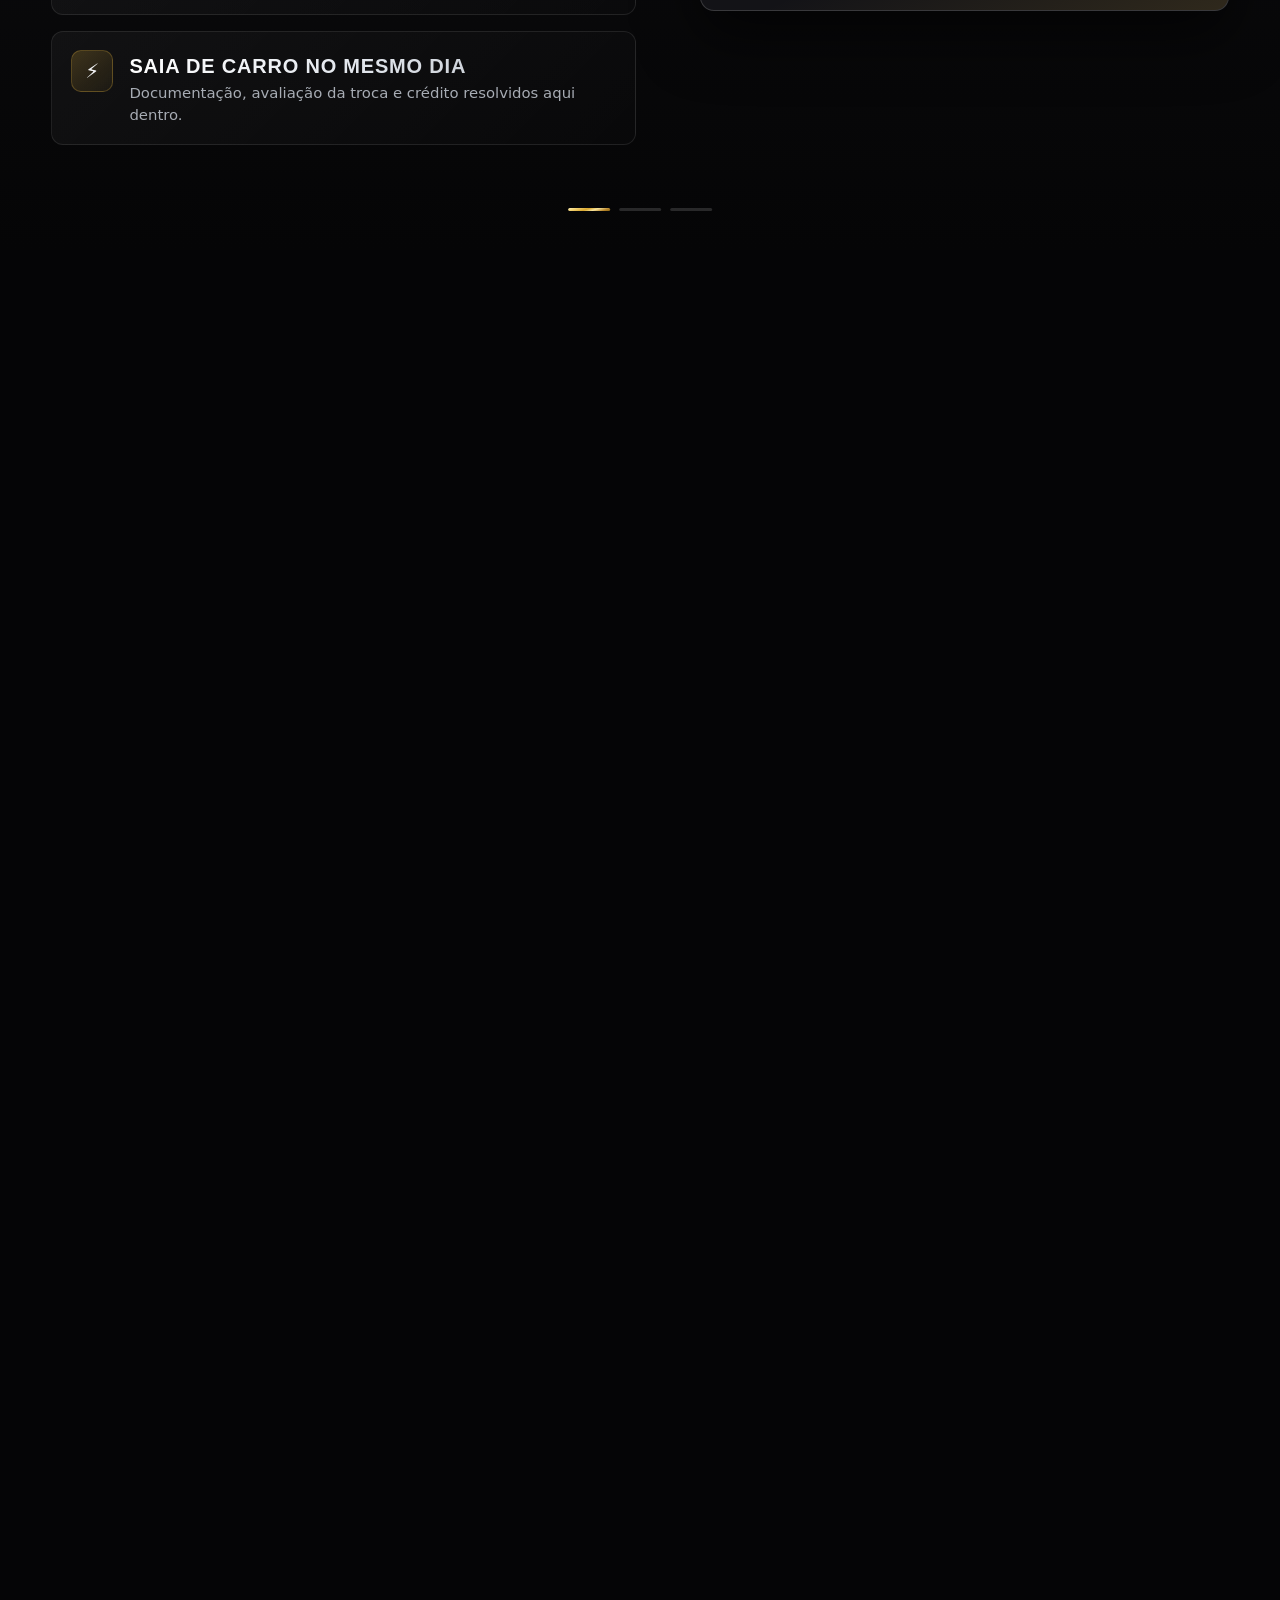
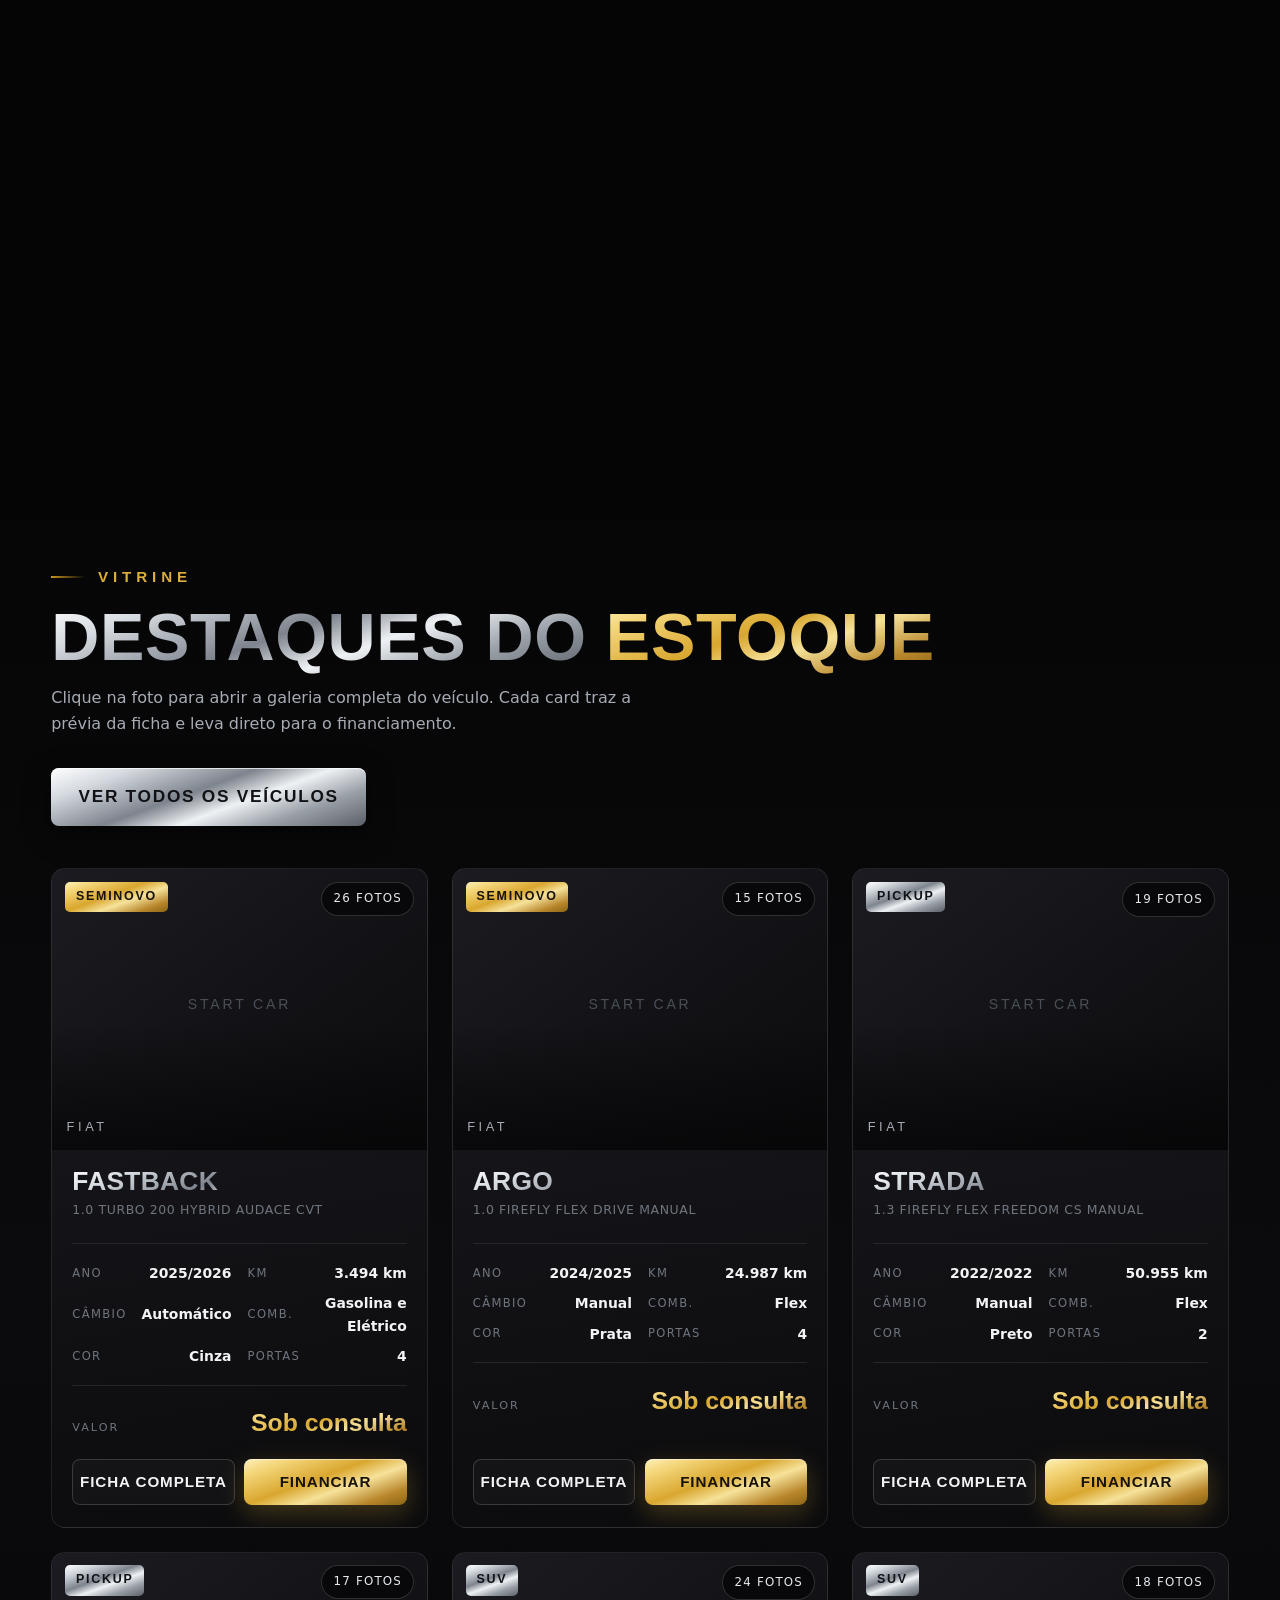
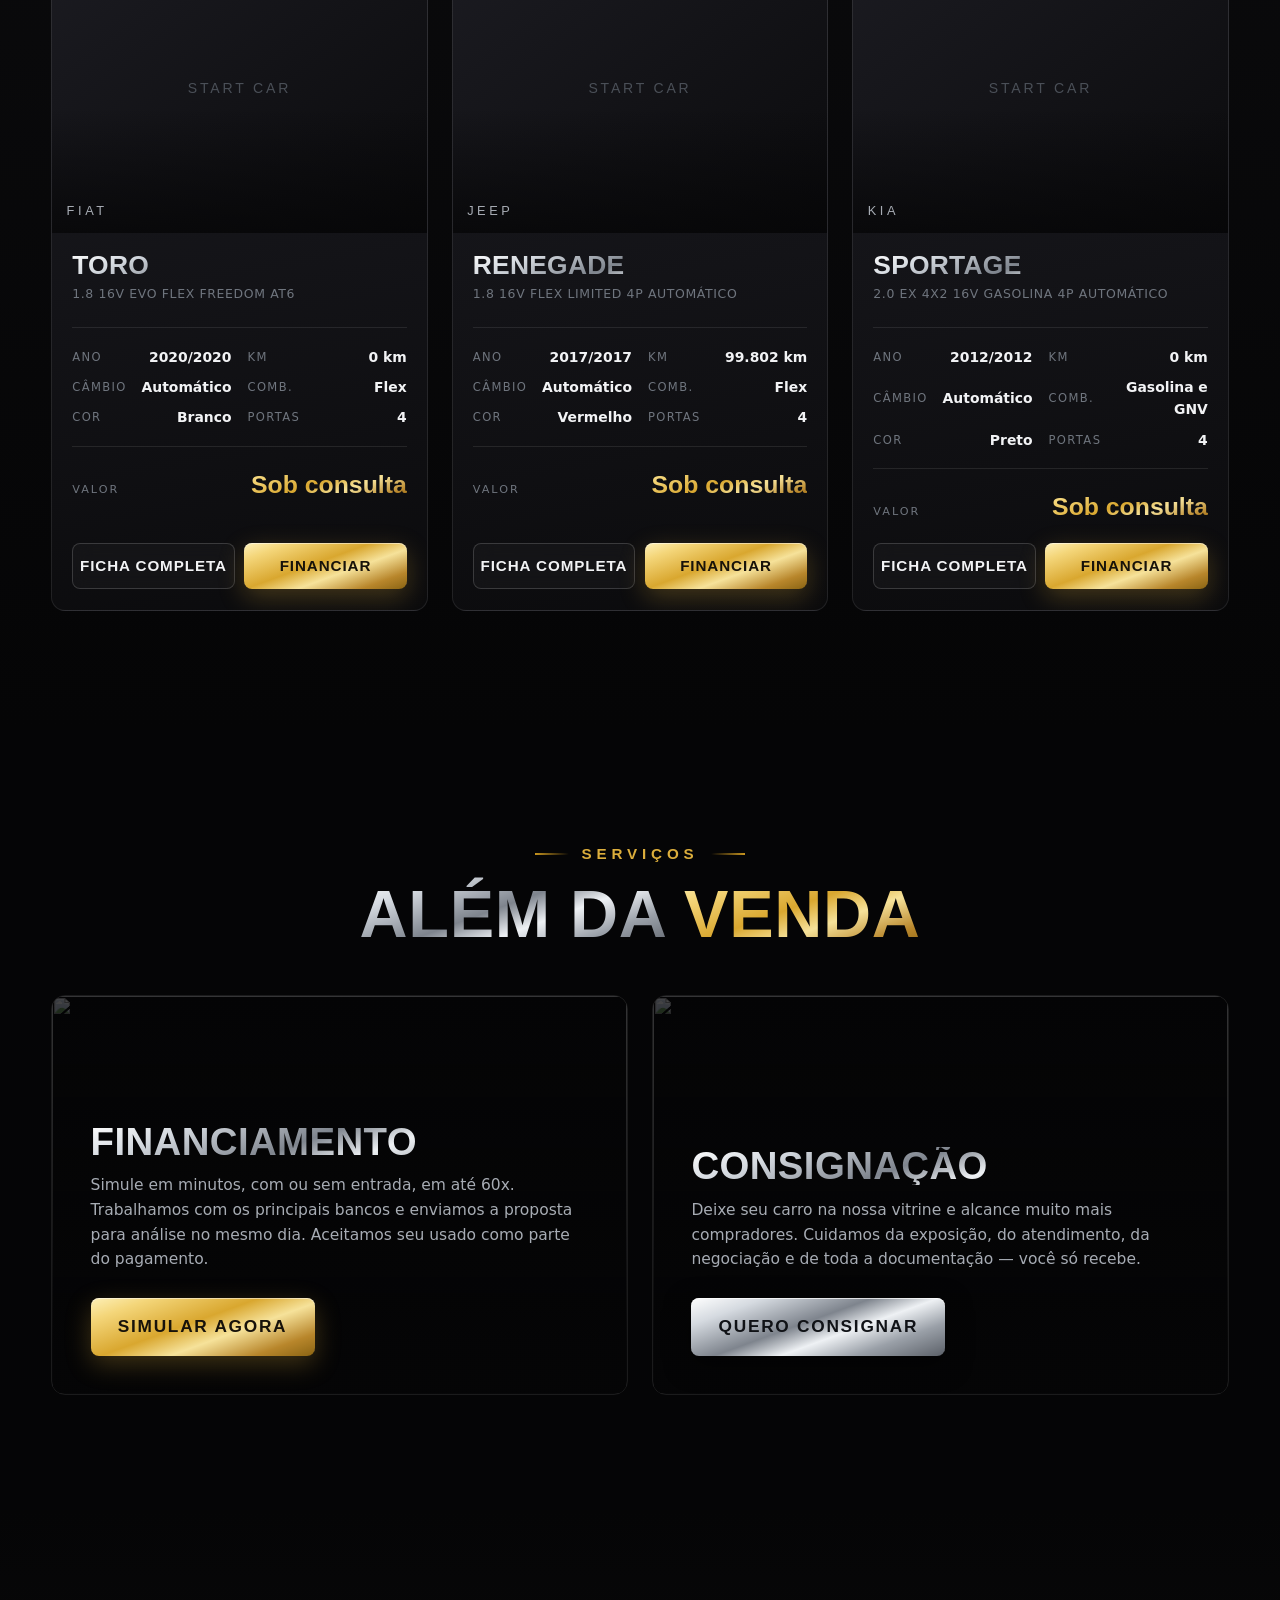
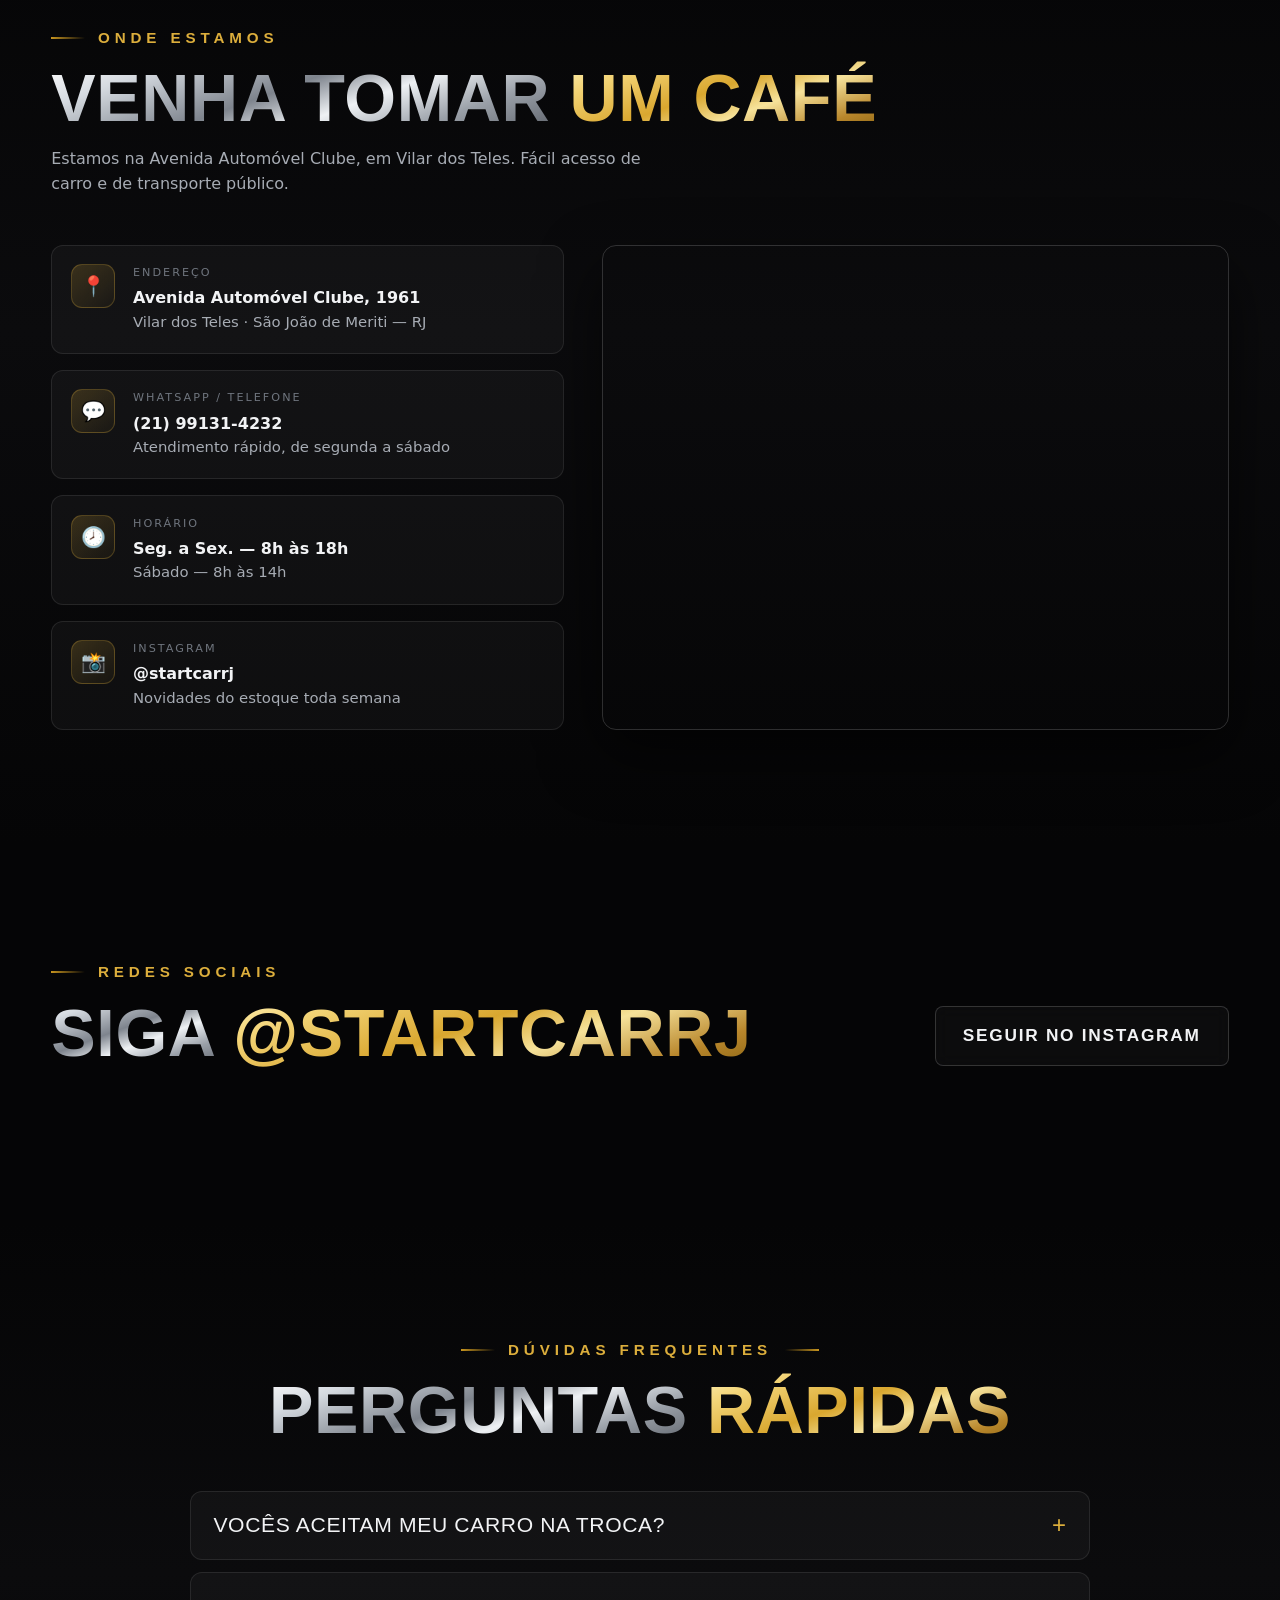
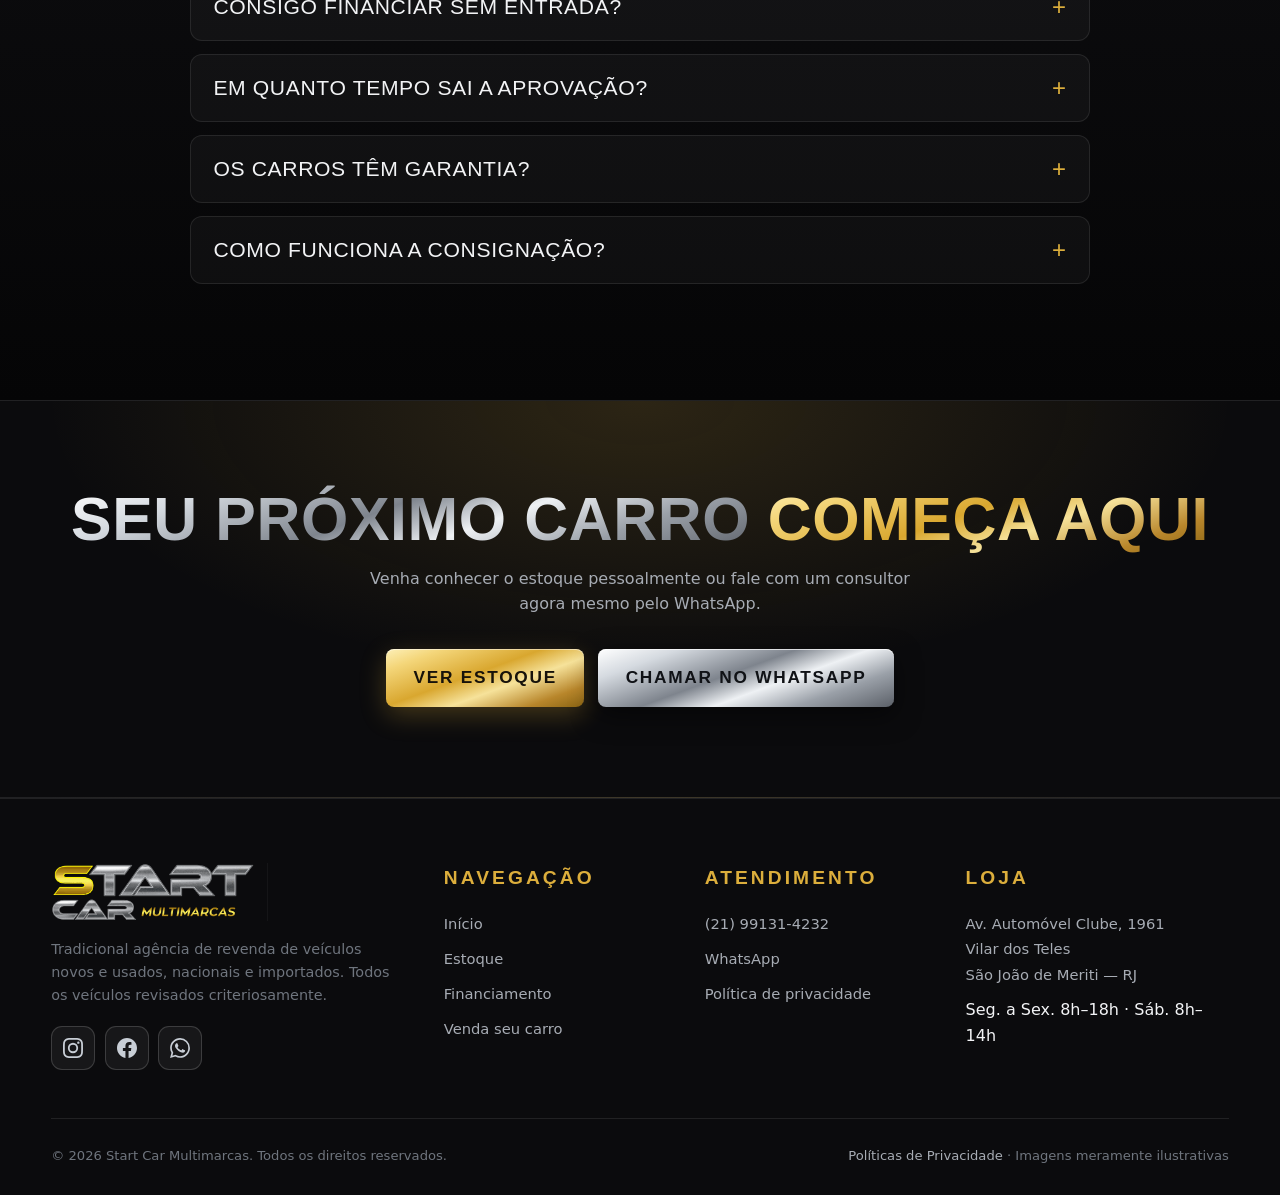
==== commit 03fa8b90: "Update index.html" ====
--- a/index.html
+++ b/index.html
@@ -6,18 +6,879 @@
 <title>Start Car Multimarcas · Seminovos em São João de Meriti — RJ</title>
 <meta name="description" content="Tradicional agência de revenda de veículos em Vilar dos Teles. Estoque revisado, financiamento facilitado e consignação. Venha na loja e saia de carro novo no mesmo dia.">
 <meta name="theme-color" content="#050506">
-<link rel="icon" href="assets/img/logo.png">
+<link rel="icon" href="[data-uri]">
 <link rel="preconnect" href="https://fonts.googleapis.com">
 <link rel="preconnect" href="https://fonts.gstatic.com" crossorigin>
 <link href="https://fonts.googleapis.com/css2?family=Barlow+Condensed:wght@400;500;600;700&family=Inter:wght@400;500;600;700&display=swap" rel="stylesheet">
-<link rel="stylesheet" href="assets/css/style.css">
+<style>
+/* =========================================================
+   START CAR MULTIMARCAS — Identidade: Preto · Cromo · Ouro
+   ========================================================= */
+
+:root {
+  --preto: #050506;
+  --carvao: #0b0b0d;
+  --grafite: #131317;
+  --grafite-2: #1b1b21;
+  --linha: rgba(255, 255, 255, .09);
+  --linha-forte: rgba(255, 255, 255, .16);
+
+  --cromo-1: #ffffff;
+  --cromo-2: #c8ced6;
+  --cromo-3: #767c85;
+  --cromo-4: #e6eaef;
+  --cromo-5: #4a4f57;
+
+  --ouro-1: #f7e08a;
+  --ouro-2: #e0b53f;
+  --ouro-3: #c8951f;
+  --ouro-4: #8a6413;
+  --ouro: #dcae3c;
+
+  --txt: #f2f3f5;
+  --txt-2: #a7acb4;
+  --txt-3: #6f757e;
+
+  --grad-cromo: linear-gradient(160deg, #ffffff 0%, #d5dae0 18%, #7e848d 44%, #eef1f4 60%, #9aa0a8 78%, #5b6068 100%);
+  --grad-ouro-fix: linear-gradient(160deg, #fdf0b8 0%, #f4d67a 16%, #d9a72f 44%, #f6e29a 62%, #b8862b 84%, #8a6413 100%);
+
+  --sombra: 0 24px 60px rgba(0, 0, 0, .6);
+  --radius: 14px;
+  --nav-h: 76px;
+  --ff-t: 'Barlow Condensed', 'Arial Narrow', sans-serif;
+  --ff-b: 'Inter', system-ui, -apple-system, 'Segoe UI', sans-serif;
+}
+
+* { margin: 0; padding: 0; box-sizing: border-box; }
+
+html { scroll-behavior: smooth; -webkit-text-size-adjust: 100%; }
+
+body {
+  font-family: var(--ff-b);
+  background: var(--preto);
+  color: var(--txt);
+  line-height: 1.6;
+  overflow-x: hidden;
+  -webkit-font-smoothing: antialiased;
+}
+
+img { max-width: 100%; display: block; }
+a { color: inherit; text-decoration: none; }
+button, input, select, textarea { font-family: inherit; font-size: inherit; color: inherit; }
+
+::selection { background: var(--ouro-3); color: #000; }
+
+::-webkit-scrollbar { width: 10px; height: 10px; }
+::-webkit-scrollbar-track { background: var(--preto); }
+::-webkit-scrollbar-thumb { background: linear-gradient(180deg, var(--cromo-3), var(--cromo-5)); border-radius: 20px; }
+::-webkit-scrollbar-thumb:hover { background: var(--ouro-3); }
+
+/* ---------- Utilitários de marca ---------- */
+.wrap { width: min(1280px, 92vw); margin-inline: auto; }
+
+/* chrome mais suave para títulos pequenos (evita parecer texto apagado) */
+.pillar h4.cromo, .ben h4.cromo, .passo h4.cromo, .info-item b.cromo,
+.aside-car h4.cromo, .ff-item b.cromo, .lb-top h4.cromo {
+  background: linear-gradient(120deg, #ffffff 0%, #e4e8ee 45%, #b4bac2 100%);
+  -webkit-background-clip: text; background-clip: text;
+  -webkit-text-fill-color: transparent;
+}
+
+.cromo {
+  background: var(--grad-cromo);
+  -webkit-background-clip: text; background-clip: text;
+  -webkit-text-fill-color: transparent; color: transparent;
+}
+.ouro {
+  background: var(--grad-ouro-fix);
+  -webkit-background-clip: text; background-clip: text;
+  -webkit-text-fill-color: transparent; color: transparent;
+}
+
+h1, h2, h3, .t {
+  font-family: var(--ff-t);
+  font-weight: 700;
+  text-transform: uppercase;
+  letter-spacing: .01em;
+  line-height: .98;
+}
+
+.eyebrow {
+  font-family: var(--ff-t);
+  font-size: .95rem;
+  letter-spacing: .32em;
+  text-transform: uppercase;
+  color: var(--ouro);
+  font-weight: 600;
+  display: flex; align-items: center; gap: .8rem;
+  margin-bottom: 1rem;
+}
+.eyebrow::before {
+  content: ''; width: 34px; height: 2px;
+  background: linear-gradient(90deg, var(--ouro-3), transparent);
+}
+.eyebrow.center { justify-content: center; }
+.eyebrow.center::after {
+  content: ''; width: 34px; height: 2px;
+  background: linear-gradient(270deg, var(--ouro-3), transparent);
+}
+
+.h-sec { font-size: clamp(2.2rem, 5.2vw, 4.2rem); }
+.h-hero { font-size: clamp(2.8rem, 8vw, 6.6rem); }
+
+.lead { color: var(--txt-2); font-size: clamp(1rem, 1.15vw, 1.08rem); max-width: 62ch; }
+
+.rule {
+  height: 1px; border: 0;
+  background: linear-gradient(90deg, transparent, var(--ouro-3), var(--cromo-3), transparent);
+  opacity: .5;
+}
+
+/* ---------- Botões ---------- */
+.btn {
+  display: inline-flex; align-items: center; justify-content: center; gap: .55rem;
+  padding: .95rem 1.7rem;
+  font-family: var(--ff-t); font-size: 1.08rem; font-weight: 600;
+  text-transform: uppercase; letter-spacing: .1em;
+  border: 0; border-radius: 8px; cursor: pointer;
+  transition: transform .25s cubic-bezier(.2,.8,.2,1), box-shadow .25s, filter .25s;
+  position: relative; overflow: hidden; white-space: nowrap;
+}
+.btn:active { transform: translateY(1px) scale(.99); }
+
+.btn-ouro {
+  background: var(--grad-ouro-fix);
+  color: #17120a;
+  box-shadow: 0 8px 26px rgba(216, 168, 56, .28), inset 0 1px 0 rgba(255,255,255,.5);
+}
+.btn-ouro:hover { transform: translateY(-2px); box-shadow: 0 14px 36px rgba(216, 168, 56, .42), inset 0 1px 0 rgba(255,255,255,.6); }
+
+.btn-cromo {
+  background: var(--grad-cromo);
+  color: #101216;
+  box-shadow: 0 8px 26px rgba(0,0,0,.5), inset 0 1px 0 rgba(255,255,255,.7);
+}
+.btn-cromo:hover { transform: translateY(-2px); filter: brightness(1.08); }
+
+.btn-ghost {
+  background: rgba(255,255,255,.03);
+  color: var(--txt);
+  border: 1px solid var(--linha-forte);
+  backdrop-filter: blur(8px);
+}
+.btn-ghost:hover { border-color: var(--ouro-3); color: var(--ouro-1); background: rgba(220,174,60,.07); }
+
+.btn-sm { padding: .68rem 1.05rem; font-size: .95rem; letter-spacing: .06em; }
+.btn-block { width: 100%; }
+
+/* ---------- Header ---------- */
+.hd {
+  position: fixed; inset: 0 0 auto 0; z-index: 900;
+  height: var(--nav-h);
+  display: flex; align-items: center;
+  transition: background .35s, border-color .35s, backdrop-filter .35s;
+  border-bottom: 1px solid transparent;
+}
+.hd.solid {
+  background: rgba(6,6,8,.86);
+  backdrop-filter: blur(16px) saturate(1.4);
+  border-bottom-color: var(--linha);
+}
+.hd .wrap { display: flex; align-items: center; justify-content: space-between; gap: 1.4rem; width: min(1440px, 94vw); }
+
+.brand { display: flex; align-items: center; gap: .7rem; flex-shrink: 0; }
+.brand img { height: 44px; width: auto; filter: drop-shadow(0 2px 10px rgba(0,0,0,.8)); }
+
+.nav { display: flex; align-items: center; gap: 2rem; }
+.nav a {
+  font-family: var(--ff-t); font-size: 1.06rem; font-weight: 500;
+  text-transform: uppercase; letter-spacing: .12em;
+  color: var(--txt-2); position: relative; padding: .35rem 0;
+  transition: color .25s;
+}
+.nav a::after {
+  content: ''; position: absolute; left: 0; bottom: 0; height: 2px; width: 0;
+  background: var(--grad-ouro-fix); transition: width .3s cubic-bezier(.2,.8,.2,1);
+}
+.nav a:hover, .nav a.on { color: var(--txt); }
+.nav a:hover::after, .nav a.on::after { width: 100%; }
+
+.hd-cta { display: flex; align-items: center; gap: .7rem; }
+
+.burger {
+  display: none; width: 46px; height: 46px; border-radius: 10px;
+  background: rgba(255,255,255,.05); border: 1px solid var(--linha-forte);
+  cursor: pointer; position: relative; flex-shrink: 0;
+}
+.burger span {
+  position: absolute; left: 12px; width: 22px; height: 2px; background: var(--cromo-4);
+  transition: .3s; border-radius: 2px;
+}
+.burger span:nth-child(1) { top: 16px; }
+.burger span:nth-child(2) { top: 22px; }
+.burger span:nth-child(3) { top: 28px; }
+.burger.x span:nth-child(1) { top: 22px; transform: rotate(45deg); background: var(--ouro-1); }
+.burger.x span:nth-child(2) { opacity: 0; }
+.burger.x span:nth-child(3) { top: 22px; transform: rotate(-45deg); background: var(--ouro-1); }
+
+.drawer {
+  position: fixed; inset: var(--nav-h) 0 auto 0; z-index: 890;
+  background: rgba(6,6,8,.98); backdrop-filter: blur(20px);
+  border-bottom: 1px solid var(--linha);
+  transform: translateY(-120%); transition: transform .4s cubic-bezier(.2,.8,.2,1);
+  padding: 1.4rem 0 2rem;
+}
+.drawer.open { transform: translateY(0); }
+.drawer a {
+  display: block; padding: 1rem 0; border-bottom: 1px solid var(--linha);
+  font-family: var(--ff-t); font-size: 1.5rem; text-transform: uppercase; letter-spacing: .1em;
+}
+.drawer .btn { margin-top: 1.4rem; }
+
+/* ---------- Hero ---------- */
+.hero {
+  position: relative; min-height: 100svh;
+  display: flex; align-items: center;
+  padding-top: var(--nav-h);
+  overflow: hidden;
+  background: radial-gradient(1200px 700px at 78% 22%, rgba(220,174,60,.16), transparent 62%),
+              radial-gradient(900px 600px at 12% 82%, rgba(150,160,175,.12), transparent 60%),
+              var(--preto);
+}
+.hero-bg { position: absolute; inset: 0; z-index: 0; }
+.hero-bg img { width: 100%; height: 100%; object-fit: cover; opacity: .34; filter: grayscale(.35) contrast(1.12); }
+.hero-bg::after {
+  content: ''; position: absolute; inset: 0;
+  background: linear-gradient(90deg, var(--preto) 4%, rgba(5,5,6,.82) 42%, rgba(5,5,6,.35) 100%),
+              linear-gradient(0deg, var(--preto) 2%, transparent 42%);
+}
+.hero .wrap { position: relative; z-index: 2; padding: 4rem 0 6.5rem; }
+.hero h1 { margin-bottom: 1.4rem; }
+.hero h1 span { display: block; }
+.hero .lead { margin-bottom: 2.2rem; font-size: 1.14rem; }
+.hero-cta { display: flex; flex-wrap: wrap; gap: .9rem; }
+
+.hero-stats {
+  display: flex; flex-wrap: wrap; gap: 2.6rem; margin-top: 3.4rem;
+  padding-top: 2.2rem; border-top: 1px solid var(--linha);
+}
+.hero-stats b {
+  display: block; font-family: var(--ff-t); font-size: 2.7rem; line-height: 1; font-weight: 700;
+}
+.hero-stats small { color: var(--txt-3); font-size: .78rem; text-transform: uppercase; letter-spacing: .18em; }
+
+.scroll-hint {
+  position: absolute; bottom: 2rem; left: 50%; transform: translateX(-50%);
+  z-index: 3; display: flex; flex-direction: column; align-items: center; gap: .5rem;
+  color: var(--txt-3); font-size: .7rem; letter-spacing: .3em; text-transform: uppercase;
+}
+.scroll-hint i {
+  width: 1px; height: 42px; background: linear-gradient(180deg, var(--ouro-2), transparent);
+  animation: dropline 1.9s ease-in-out infinite;
+}
+@keyframes dropline { 0%,100% { opacity: .25; transform: scaleY(.4); } 50% { opacity: 1; transform: scaleY(1); } }
+
+/* ---------- SCROLL MISTO (horizontal) ---------- */
+.hx { position: relative; }
+.hx-sticky {
+  position: sticky; top: 0; height: 100svh; overflow: hidden;
+  background: linear-gradient(180deg, var(--preto), var(--carvao) 50%, var(--preto));
+}
+.hx-track {
+  display: flex; height: 100%; will-change: transform;
+  transition: transform .05s linear;
+}
+.hx-panel {
+  flex: 0 0 100vw; height: 100%;
+  display: flex; align-items: center;
+  padding-top: var(--nav-h); padding-bottom: 3.2rem;
+  position: relative; overflow: hidden;
+}
+.hx-panel > .wrap { max-height: 100%; }
+.hx-panel .h-sec { font-size: clamp(2rem, 4vw, 3.3rem); }
+.hx-panel .lead { font-size: .98rem; }
+.hx-panel .frame { max-height: 58vh; }
+.hx-panel .nums { margin-top: 1.8rem; }
+.hx-panel .num { padding: 1.2rem 1rem; }
+.hx-panel .num b { font-size: 2.4rem; }
+@media (min-height: 900px) { .hx-panel .frame { max-height: 64vh; } }
+.hx-panel::before {
+  content: ''; position: absolute; left: 0; top: 22%; bottom: 22%; width: 1px;
+  background: linear-gradient(180deg, transparent, var(--linha-forte), transparent);
+}
+.hx-panel:first-child::before { display: none; }
+
+.hx-prog {
+  position: absolute; bottom: 2.4rem; left: 50%; transform: translateX(-50%);
+  display: flex; gap: .55rem; z-index: 5;
+}
+.hx-prog i {
+  width: 42px; height: 3px; border-radius: 3px; background: rgba(255,255,255,.14);
+  transition: background .35s;
+}
+.hx-prog i.on { background: var(--grad-ouro-fix); }
+
+.hx-hint {
+  position: absolute; top: calc(var(--nav-h) + 1.6rem); right: 4vw; z-index: 5;
+  display: flex; align-items: center; gap: .6rem;
+  color: var(--txt-3); font-size: .68rem; letter-spacing: .26em; text-transform: uppercase;
+}
+.hx-hint b { color: var(--ouro); animation: nudge 1.6s ease-in-out infinite; font-size: 1rem; }
+@keyframes nudge { 0%,100% { transform: translateX(0); } 50% { transform: translateX(6px); } }
+
+/* painel: sobre */
+.split { display: grid; grid-template-columns: 1.05fr .95fr; gap: 4rem; align-items: center; }
+.frame {
+  position: relative; border-radius: var(--radius); overflow: hidden;
+  border: 1px solid var(--linha-forte); box-shadow: var(--sombra);
+  aspect-ratio: 4/3; background: var(--grafite);
+}
+.frame img { width: 100%; height: 100%; object-fit: cover; }
+.frame::after {
+  content: ''; position: absolute; inset: 0;
+  background: linear-gradient(155deg, rgba(255,255,255,.1), transparent 34%, transparent 66%, rgba(220,174,60,.14));
+  pointer-events: none;
+}
+
+.pillars { display: grid; gap: 1rem; margin-top: 2rem; }
+.pillar {
+  display: flex; gap: 1rem; align-items: flex-start;
+  padding: 1.1rem 1.2rem; border-radius: 12px;
+  background: linear-gradient(135deg, rgba(255,255,255,.045), rgba(255,255,255,.012));
+  border: 1px solid var(--linha);
+}
+.pillar .ic {
+  flex-shrink: 0; width: 42px; height: 42px; border-radius: 10px;
+  display: grid; place-items: center; font-size: 1.25rem;
+  background: linear-gradient(140deg, rgba(220,174,60,.22), rgba(220,174,60,.05));
+  border: 1px solid rgba(220,174,60,.28);
+}
+.pillar h4 { font-family: var(--ff-t); font-size: 1.25rem; text-transform: uppercase; letter-spacing: .04em; }
+.pillar p { color: var(--txt-2); font-size: .93rem; line-height: 1.5; }
+
+/* painel: números */
+.nums { display: grid; grid-template-columns: repeat(4, 1fr); gap: 1.2rem; margin-top: 2.6rem; }
+.num {
+  padding: 1.8rem 1.4rem; border-radius: 12px; text-align: center;
+  background: linear-gradient(160deg, rgba(255,255,255,.05), rgba(255,255,255,.012));
+  border: 1px solid var(--linha);
+  transition: border-color .3s, transform .3s;
+}
+.num:hover { border-color: rgba(220,174,60,.4); transform: translateY(-4px); }
+.num b { display: block; font-family: var(--ff-t); font-size: 3.1rem; line-height: 1; }
+.num small { display: block; margin-top: .5rem; color: var(--txt-3); font-size: .74rem; letter-spacing: .18em; text-transform: uppercase; }
+
+/* painel: marcas */
+.marcas { display: grid; grid-template-columns: repeat(5, 1fr); gap: .9rem; margin-top: 2.4rem; }
+.marca {
+  padding: 1.15rem .6rem; text-align: center; border-radius: 10px;
+  background: rgba(255,255,255,.035); border: 1px solid var(--linha);
+  font-family: var(--ff-t); font-size: 1.05rem; letter-spacing: .1em; text-transform: uppercase;
+  color: var(--txt-2); transition: .3s;
+}
+.marca:hover { color: var(--ouro-1); border-color: rgba(220,174,60,.38); background: rgba(220,174,60,.06); }
+
+/* ---------- Seções ---------- */
+.sec { padding: clamp(4.5rem, 9vw, 8rem) 0; position: relative; }
+.sec-alt { background: linear-gradient(180deg, var(--preto), var(--carvao) 45%, var(--preto)); }
+.sec-head { margin-bottom: 3rem; }
+.sec-head.center { text-align: center; }
+.sec-head.center .lead { margin-inline: auto; }
+.sec-head .h-sec { margin-bottom: .9rem; }
+
+.head-row { display: flex; align-items: flex-end; justify-content: space-between; gap: 2rem; flex-wrap: wrap; margin-bottom: 2.6rem; }
+
+/* ---------- Cards de veículo ---------- */
+.grid-cars {
+  display: grid; gap: 1.5rem;
+  grid-template-columns: repeat(auto-fill, minmax(320px, 1fr));
+}
+
+.car {
+  border-radius: var(--radius); overflow: hidden;
+  background: linear-gradient(170deg, var(--grafite-2), var(--carvao));
+  border: 1px solid var(--linha);
+  display: flex; flex-direction: column;
+  transition: transform .35s cubic-bezier(.2,.8,.2,1), border-color .35s, box-shadow .35s;
+}
+.car:hover { transform: translateY(-6px); border-color: rgba(220,174,60,.36); box-shadow: 0 22px 50px rgba(0,0,0,.65); }
+
+.car-img {
+  position: relative; aspect-ratio: 4/3; overflow: hidden; cursor: pointer;
+  background: #0a0a0c;
+}
+.car-img img { width: 100%; height: 100%; object-fit: cover; transition: transform .6s cubic-bezier(.2,.8,.2,1); }
+.car:hover .car-img img { transform: scale(1.06); }
+.car-img::after {
+  content: ''; position: absolute; inset: 0;
+  background: linear-gradient(0deg, rgba(5,5,6,.72), transparent 45%);
+  pointer-events: none;
+}
+
+.car-zoom {
+  position: absolute; z-index: 3; right: .8rem; top: .8rem;
+  display: flex; align-items: center; gap: .4rem;
+  padding: .42rem .7rem; border-radius: 20px;
+  background: rgba(5,5,6,.72); backdrop-filter: blur(8px);
+  border: 1px solid var(--linha-forte);
+  font-size: .74rem; letter-spacing: .1em; text-transform: uppercase; color: var(--cromo-4);
+  transition: .3s;
+}
+.car:hover .car-zoom { background: var(--grad-ouro-fix); color: #17120a; border-color: transparent; }
+
+.selo {
+  position: absolute; z-index: 3; left: .8rem; top: .8rem;
+  padding: .32rem .68rem; border-radius: 5px;
+  background: var(--grad-ouro-fix); color: #17120a;
+  font-family: var(--ff-t); font-size: .78rem; font-weight: 700;
+  letter-spacing: .14em; text-transform: uppercase;
+}
+.selo.cromo-b { background: var(--grad-cromo); color: #101216; }
+
+.car-marca {
+  position: absolute; z-index: 3; left: .9rem; bottom: .75rem;
+  font-family: var(--ff-t); font-size: .8rem; letter-spacing: .28em;
+  text-transform: uppercase; color: var(--txt-2);
+}
+
+.car-body { padding: 1.15rem 1.25rem 1.35rem; display: flex; flex-direction: column; flex: 1; }
+.car-nome { font-family: var(--ff-t); font-size: 1.65rem; text-transform: uppercase; letter-spacing: .01em; line-height: 1; }
+.car-versao {
+  color: var(--txt-3); font-size: .78rem; margin-top: .35rem;
+  text-transform: uppercase; letter-spacing: .05em;
+  display: -webkit-box; -webkit-line-clamp: 2; -webkit-box-orient: vertical; overflow: hidden;
+  min-height: 2.2em;
+}
+
+/* prévia da ficha dentro do card */
+.ficha-prev {
+  display: grid; grid-template-columns: repeat(2, 1fr); gap: .1rem 1rem;
+  margin: 1rem 0 1.1rem; padding: .9rem 0;
+  border-top: 1px solid var(--linha); border-bottom: 1px solid var(--linha);
+}
+.fp { display: flex; align-items: center; justify-content: space-between; gap: .5rem; padding: .2rem 0; }
+.fp span { color: var(--txt-3); font-size: .72rem; text-transform: uppercase; letter-spacing: .12em; }
+.fp b { font-size: .87rem; font-weight: 600; color: var(--txt); text-align: right; }
+
+.car-preco { display: flex; align-items: baseline; justify-content: space-between; margin-bottom: 1rem; }
+.car-preco small { color: var(--txt-3); font-size: .7rem; text-transform: uppercase; letter-spacing: .18em; }
+.car-preco b { font-family: var(--ff-t); font-size: 1.55rem; }
+
+.car-acoes { display: grid; grid-template-columns: 1fr 1fr; gap: .6rem; margin-top: auto; }
+
+/* ---------- Faixa de filtros ---------- */
+.filtros {
+  display: grid; grid-template-columns: 2fr repeat(4, 1fr) auto; gap: .75rem;
+  padding: 1.1rem; border-radius: var(--radius);
+  background: linear-gradient(160deg, var(--grafite-2), var(--carvao));
+  border: 1px solid var(--linha); margin-bottom: 2.2rem;
+}
+.filtros input, .filtros select {
+  width: 100%; padding: .8rem .9rem; border-radius: 9px;
+  background: rgba(255,255,255,.045); border: 1px solid var(--linha-forte);
+  color: var(--txt); font-size: .9rem; outline: none; transition: .25s;
+  appearance: none; -webkit-appearance: none;
+}
+.filtros select {
+  background-image: url("data:image/svg+xml;utf8,<svg xmlns='http://www.w3.org/2000/svg' viewBox='0 0 24 24' fill='%23dcae3c'><path d='M7 10l5 5 5-5z'/></svg>");
+  background-repeat: no-repeat; background-position: right .6rem center; background-size: 20px;
+  padding-right: 2.2rem; cursor: pointer;
+}
+.filtros option { background: #111; color: #eee; }
+.filtros input::placeholder { color: var(--txt-3); }
+.filtros input:focus, .filtros select:focus { border-color: var(--ouro-3); background: rgba(220,174,60,.06); }
+
+.res-info { display: flex; align-items: center; justify-content: space-between; flex-wrap: wrap; gap: 1rem; margin-bottom: 1.6rem; }
+.res-info p { color: var(--txt-2); font-size: .92rem; }
+.res-info b { color: var(--ouro-1); }
+
+.vazio { text-align: center; padding: 5rem 1rem; color: var(--txt-3); grid-column: 1/-1; }
+.vazio h3 { font-size: 1.8rem; margin-bottom: .6rem; color: var(--txt-2); }
+
+/* ---------- Modais ---------- */
+.ov {
+  position: fixed; inset: 0; z-index: 1000;
+  background: rgba(3,3,4,.9); backdrop-filter: blur(10px);
+  display: none; align-items: center; justify-content: center; padding: 2rem 1rem;
+  opacity: 0; transition: opacity .3s;
+}
+.ov.show { display: flex; opacity: 1; }
+
+.mdl {
+  width: min(1060px, 100%); max-height: 88svh; overflow-y: auto;
+  border-radius: var(--radius); border: 1px solid var(--linha-forte);
+  background: linear-gradient(170deg, var(--grafite-2), var(--carvao));
+  box-shadow: var(--sombra); position: relative;
+  transform: translateY(20px) scale(.98); transition: transform .35s cubic-bezier(.2,.8,.2,1);
+}
+.ov.show .mdl { transform: none; }
+
+.mdl-x {
+  position: absolute; top: 1rem; right: 1rem; z-index: 12;
+  width: 42px; height: 42px; border-radius: 50%;
+  background: rgba(5,5,6,.78); border: 1px solid var(--linha-forte);
+  color: var(--txt); font-size: 1.35rem; cursor: pointer; line-height: 1;
+  transition: .25s;
+}
+.mdl-x:hover { background: var(--ouro-3); color: #17120a; border-color: transparent; transform: rotate(90deg); }
+
+.mdl-head { padding: 1.8rem 2rem 1.2rem; border-bottom: 1px solid var(--linha); }
+.mdl-head h3 { font-size: 2.1rem; }
+.mdl-head p { color: var(--txt-3); font-size: .85rem; text-transform: uppercase; letter-spacing: .08em; margin-top: .3rem; }
+.mdl-body { padding: 1.6rem 2rem 2rem; }
+
+.ficha-full { display: grid; grid-template-columns: repeat(auto-fit, minmax(150px, 1fr)); gap: .8rem; margin-bottom: 1.8rem; }
+.ff-item { padding: .95rem 1rem; border-radius: 10px; background: rgba(255,255,255,.04); border: 1px solid var(--linha); }
+.ff-item span { display: block; color: var(--txt-3); font-size: .68rem; text-transform: uppercase; letter-spacing: .16em; margin-bottom: .3rem; }
+.ff-item b { font-family: var(--ff-t); font-size: 1.28rem; }
+
+.op-list { display: flex; flex-wrap: wrap; gap: .5rem; }
+.op {
+  padding: .45rem .8rem; border-radius: 20px; font-size: .82rem;
+  background: rgba(255,255,255,.045); border: 1px solid var(--linha);
+  color: var(--txt-2);
+}
+.op::before { content: '✓ '; color: var(--ouro); font-weight: 700; }
+
+.sub-t { font-family: var(--ff-t); font-size: 1.3rem; text-transform: uppercase; letter-spacing: .12em; color: var(--ouro); margin-bottom: .9rem; }
+
+.mdl-acoes { display: flex; gap: .8rem; flex-wrap: wrap; margin-top: 2rem; padding-top: 1.6rem; border-top: 1px solid var(--linha); }
+
+/* ---------- Lightbox / carrossel ---------- */
+.lb { position: fixed; inset: 0; z-index: 1100; background: rgba(2,2,3,.97); display: none; flex-direction: column; }
+.lb.show { display: flex; }
+.lb-top {
+  display: flex; align-items: center; justify-content: space-between; gap: 1rem;
+  padding: 1rem 1.4rem; border-bottom: 1px solid var(--linha); flex-shrink: 0;
+}
+.lb-top h4 { font-family: var(--ff-t); font-size: 1.5rem; text-transform: uppercase; }
+.lb-top small { color: var(--txt-3); font-size: .78rem; letter-spacing: .14em; }
+.lb-stage { flex: 1; position: relative; display: flex; align-items: center; justify-content: center; padding: 1rem; min-height: 0; }
+.lb-stage img { max-width: 100%; max-height: 100%; object-fit: contain; border-radius: 8px; }
+.lb-nav {
+  position: absolute; top: 50%; transform: translateY(-50%);
+  width: 54px; height: 54px; border-radius: 50%; cursor: pointer;
+  background: rgba(5,5,6,.7); border: 1px solid var(--linha-forte);
+  color: var(--txt); font-size: 1.5rem; display: grid; place-items: center;
+  transition: .25s; backdrop-filter: blur(8px);
+}
+.lb-nav:hover { background: var(--grad-ouro-fix); color: #17120a; border-color: transparent; }
+.lb-prev { left: 1.2rem; } .lb-next { right: 1.2rem; }
+.lb-thumbs { display: flex; gap: .5rem; overflow-x: auto; padding: .9rem 1.2rem 1.2rem; flex-shrink: 0; border-top: 1px solid var(--linha); }
+.lb-thumbs img {
+  width: 96px; height: 68px; object-fit: cover; border-radius: 6px; cursor: pointer;
+  opacity: .42; border: 2px solid transparent; transition: .25s; flex-shrink: 0;
+}
+.lb-thumbs img:hover { opacity: .8; }
+.lb-thumbs img.on { opacity: 1; border-color: var(--ouro-2); }
+.lb-acoes { display: flex; gap: .6rem; flex-wrap: wrap; }
+
+/* ---------- Blocos CTA ---------- */
+.cta-split { display: grid; grid-template-columns: 1fr 1fr; gap: 1.5rem; }
+.cta-card {
+  position: relative; overflow: hidden; border-radius: var(--radius);
+  border: 1px solid var(--linha); min-height: 400px;
+  display: flex; flex-direction: column; justify-content: flex-end;
+  padding: 2.4rem; transition: border-color .35s, transform .35s;
+}
+.cta-card:hover { border-color: rgba(220,174,60,.4); transform: translateY(-5px); }
+.cta-card > img { position: absolute; inset: 0; width: 100%; height: 100%; object-fit: cover; opacity: .32; filter: grayscale(.4); z-index: 0; }
+.cta-card::after {
+  content: ''; position: absolute; inset: 0; z-index: 1;
+  background: linear-gradient(0deg, rgba(5,5,6,.96) 12%, rgba(5,5,6,.5) 62%, rgba(5,5,6,.2));
+}
+.cta-card > *:not(img) { position: relative; z-index: 2; }
+.cta-card h3 { font-size: 2.4rem; margin-bottom: .8rem; }
+.cta-card p { color: var(--txt-2); margin-bottom: 1.6rem; font-size: .97rem; }
+.cta-card .btn { align-self: flex-start; }
+
+.faixa {
+  padding: clamp(3.5rem, 7vw, 6rem) 0; text-align: center;
+  background: radial-gradient(900px 420px at 50% 0%, rgba(220,174,60,.16), transparent 66%), var(--carvao);
+  border-block: 1px solid var(--linha);
+}
+.faixa h2 { font-size: clamp(2.2rem, 5vw, 3.8rem); margin-bottom: 1rem; }
+.faixa p { color: var(--txt-2); max-width: 58ch; margin: 0 auto 2rem; }
+.faixa .btns { display: flex; gap: .9rem; justify-content: center; flex-wrap: wrap; }
+
+/* ---------- Localização ---------- */
+.loc { display: grid; grid-template-columns: .9fr 1.1fr; gap: 2.4rem; align-items: stretch; }
+.mapa {
+  border-radius: var(--radius); overflow: hidden; border: 1px solid var(--linha-forte);
+  min-height: 420px; box-shadow: var(--sombra); position: relative;
+}
+.mapa iframe { width: 100%; height: 100%; min-height: 420px; border: 0; filter: grayscale(.55) invert(.92) contrast(.86) hue-rotate(180deg); }
+.info-list { display: grid; gap: 1rem; align-content: center; }
+.info-item { display: flex; gap: 1.1rem; align-items: flex-start; padding: 1.15rem 1.2rem; border-radius: 12px; background: rgba(255,255,255,.035); border: 1px solid var(--linha); transition: .3s; }
+.info-item:hover { border-color: rgba(220,174,60,.32); }
+.info-item .ic { flex-shrink: 0; width: 44px; height: 44px; border-radius: 11px; display: grid; place-items: center; font-size: 1.25rem; background: linear-gradient(140deg, rgba(220,174,60,.2), rgba(220,174,60,.04)); border: 1px solid rgba(220,174,60,.26); }
+.info-item span { display: block; color: var(--txt-3); font-size: .7rem; text-transform: uppercase; letter-spacing: .18em; margin-bottom: .2rem; }
+.info-item b { font-weight: 600; font-size: 1rem; }
+.info-item p { color: var(--txt-2); font-size: .93rem; }
+
+/* ---------- Instagram ---------- */
+.ig-grid { display: grid; grid-template-columns: repeat(auto-fit, minmax(180px, 1fr)); gap: 1rem; }
+.ig-cell {
+  aspect-ratio: 1; border-radius: 12px; overflow: hidden; position: relative;
+  border: 1px solid var(--linha); background: var(--grafite);
+}
+.ig-cell img { width: 100%; height: 100%; object-fit: cover; transition: transform .5s, filter .5s; filter: grayscale(.3); }
+.ig-cell:hover img { transform: scale(1.08); filter: grayscale(0); }
+.ig-cell::after {
+  content: ''; position: absolute; inset: 0;
+  background: linear-gradient(0deg, rgba(5,5,6,.6), transparent 55%);
+  opacity: 0; transition: opacity .4s;
+}
+.ig-cell:hover::after { opacity: 1; }
+
+/* ---------- Formulário ---------- */
+.form-wrap { display: grid; grid-template-columns: 1fr 380px; gap: 2.4rem; align-items: start; }
+.form-card {
+  padding: 2rem; border-radius: var(--radius);
+  background: linear-gradient(170deg, var(--grafite-2), var(--carvao));
+  border: 1px solid var(--linha); box-shadow: var(--sombra);
+}
+.form-grid { display: grid; grid-template-columns: repeat(2, 1fr); gap: 1.1rem; }
+.fld { display: flex; flex-direction: column; gap: .42rem; }
+.fld.full { grid-column: 1/-1; }
+.fld label { font-size: .74rem; text-transform: uppercase; letter-spacing: .16em; color: var(--txt-3); font-weight: 600; }
+.fld label i { color: var(--ouro); font-style: normal; }
+.fld input, .fld select, .fld textarea {
+  padding: .85rem .95rem; border-radius: 9px;
+  background: rgba(255,255,255,.045); border: 1px solid var(--linha-forte);
+  color: var(--txt); outline: none; transition: .25s; font-size: .95rem;
+}
+.fld select { appearance: none; -webkit-appearance: none; cursor: pointer;
+  background-image: url("data:image/svg+xml;utf8,<svg xmlns='http://www.w3.org/2000/svg' viewBox='0 0 24 24' fill='%23dcae3c'><path d='M7 10l5 5 5-5z'/></svg>");
+  background-repeat: no-repeat; background-position: right .7rem center; background-size: 20px; padding-right: 2.4rem; }
+.fld option { background: #111; }
+.fld textarea { resize: vertical; min-height: 110px; }
+.fld input:focus, .fld select:focus, .fld textarea:focus { border-color: var(--ouro-3); background: rgba(220,174,60,.06); }
+.fld input::placeholder, .fld textarea::placeholder { color: var(--txt-3); }
+.fld .erro { color: #ff7a7a; font-size: .76rem; display: none; }
+.fld.invalid input, .fld.invalid select { border-color: #ff7a7a; }
+.fld.invalid .erro { display: block; }
+
+.consent { display: flex; gap: .7rem; align-items: flex-start; margin-top: 1.4rem; }
+.consent input { width: 19px; height: 19px; accent-color: var(--ouro-2); margin-top: .18rem; flex-shrink: 0; }
+.consent label { font-size: .84rem; color: var(--txt-2); line-height: 1.5; }
+.consent a { color: var(--ouro-1); text-decoration: underline; }
+
+.aside-car {
+  position: sticky; top: calc(var(--nav-h) + 1.5rem);
+  border-radius: var(--radius); overflow: hidden;
+  background: linear-gradient(170deg, var(--grafite-2), var(--carvao));
+  border: 1px solid rgba(220,174,60,.28);
+  box-shadow: 0 18px 44px rgba(0,0,0,.6);
+}
+.aside-car .tag {
+  padding: .7rem 1.1rem; background: var(--grad-ouro-fix); color: #17120a;
+  font-family: var(--ff-t); font-size: .95rem; letter-spacing: .18em; text-transform: uppercase; font-weight: 700;
+}
+.aside-car img.foto { width: 100%; aspect-ratio: 4/3; object-fit: cover; }
+.aside-car .inner { padding: 1.2rem 1.3rem 1.5rem; }
+.aside-car h4 { font-family: var(--ff-t); font-size: 1.6rem; text-transform: uppercase; }
+.aside-car .v { color: var(--txt-3); font-size: .78rem; text-transform: uppercase; letter-spacing: .05em; margin-bottom: .9rem; }
+.aside-none { padding: 2rem 1.3rem; text-align: center; color: var(--txt-3); }
+.aside-none p { margin-bottom: 1.2rem; font-size: .92rem; }
+
+/* passos */
+.passos { display: grid; grid-template-columns: repeat(3, 1fr); gap: 1.4rem; counter-reset: p; }
+.passo {
+  padding: 2rem 1.6rem; border-radius: var(--radius); position: relative;
+  background: linear-gradient(160deg, rgba(255,255,255,.05), rgba(255,255,255,.012));
+  border: 1px solid var(--linha); transition: .35s;
+}
+.passo:hover { border-color: rgba(220,174,60,.36); transform: translateY(-5px); }
+.passo::before {
+  counter-increment: p; content: counter(p, decimal-leading-zero);
+  font-family: var(--ff-t); font-size: 3.4rem; font-weight: 700; line-height: 1;
+  background: var(--grad-ouro-fix); -webkit-background-clip: text; background-clip: text;
+  -webkit-text-fill-color: transparent; display: block; margin-bottom: .8rem; opacity: .9;
+}
+.passo h4 { font-family: var(--ff-t); font-size: 1.5rem; text-transform: uppercase; margin-bottom: .5rem; }
+.passo p { color: var(--txt-2); font-size: .94rem; }
+
+/* benefícios */
+.benef { display: grid; grid-template-columns: repeat(auto-fit, minmax(240px, 1fr)); gap: 1.2rem; }
+.ben {
+  padding: 1.7rem 1.5rem; border-radius: 12px;
+  background: rgba(255,255,255,.035); border: 1px solid var(--linha); transition: .3s;
+}
+.ben:hover { border-color: rgba(220,174,60,.34); background: rgba(220,174,60,.045); }
+.ben .ic { font-size: 1.8rem; margin-bottom: .8rem; display: block; }
+.ben h4 { font-family: var(--ff-t); font-size: 1.35rem; text-transform: uppercase; margin-bottom: .4rem; }
+.ben p { color: var(--txt-2); font-size: .92rem; }
+
+/* FAQ */
+.faq { display: grid; gap: .8rem; max-width: 900px; margin-inline: auto; }
+.q { border-radius: 12px; background: rgba(255,255,255,.035); border: 1px solid var(--linha); overflow: hidden; }
+.q > button {
+  width: 100%; text-align: left; padding: 1.2rem 1.4rem; background: none; border: 0; cursor: pointer;
+  font-family: var(--ff-t); font-size: 1.32rem; text-transform: uppercase; letter-spacing: .03em;
+  display: flex; align-items: center; justify-content: space-between; gap: 1rem; transition: color .25s;
+}
+.q > button:hover { color: var(--ouro-1); }
+.q > button i { font-style: normal; color: var(--ouro); font-size: 1.5rem; transition: transform .3s; flex-shrink: 0; }
+.q.open > button i { transform: rotate(45deg); }
+.q .a { max-height: 0; overflow: hidden; transition: max-height .4s cubic-bezier(.2,.8,.2,1); }
+.q.open .a { max-height: 340px; }
+.q .a p { padding: 0 1.4rem 1.3rem; color: var(--txt-2); font-size: .95rem; }
+
+/* ---------- Footer ---------- */
+.ft { background: var(--carvao); border-top: 1px solid var(--linha); padding: 4rem 0 1.8rem; }
+.ft-grid { display: grid; grid-template-columns: 1.6fr 1fr 1fr 1.2fr; gap: 2.6rem; margin-bottom: 3rem; }
+.ft img.lg { height: 58px; width: auto; margin-bottom: 1.1rem; }
+.ft p { color: var(--txt-3); font-size: .9rem; }
+.ft h5 { font-family: var(--ff-t); font-size: 1.2rem; text-transform: uppercase; letter-spacing: .16em; color: var(--ouro); margin-bottom: 1.1rem; }
+.ft ul { list-style: none; display: grid; gap: .6rem; }
+.ft ul a { color: var(--txt-2); font-size: .92rem; transition: .25s; }
+.ft ul a:hover { color: var(--ouro-1); padding-left: 5px; }
+.social { display: flex; gap: .6rem; margin-top: 1.2rem; }
+.social a {
+  width: 44px; height: 44px; border-radius: 11px; display: grid; place-items: center;
+  background: rgba(255,255,255,.05); border: 1px solid var(--linha-forte);
+  color: var(--cromo-2); transition: .3s;
+}
+.social a svg { width: 20px; height: 20px; fill: currentColor; display: block; }
+.social a:hover {
+  background: var(--grad-ouro-fix); color: #17120a;
+  border-color: transparent; transform: translateY(-3px);
+  box-shadow: 0 8px 20px rgba(216,168,56,.3);
+}
+.ft-bot {
+  padding-top: 1.6rem; border-top: 1px solid var(--linha);
+  display: flex; justify-content: space-between; gap: 1rem; flex-wrap: wrap;
+  color: var(--txt-3); font-size: .82rem;
+}
+.ft-bot a { color: var(--txt-2); }
+.ft-bot a:hover { color: var(--ouro-1); }
+
+/* ---------- WhatsApp flutuante ---------- */
+.wa-fx {
+  position: fixed; right: 1.4rem; bottom: 1.4rem; z-index: 800;
+  width: 58px; height: 58px; border-radius: 50%;
+  background: #25d366; color: #fff; display: grid; place-items: center;
+  box-shadow: 0 10px 30px rgba(37,211,102,.42); transition: transform .3s;
+}
+.wa-fx:hover { transform: scale(1.1); }
+.wa-fx svg { width: 30px; height: 30px; fill: currentColor; }
+
+/* ---------- Cookies + Privacidade ---------- */
+.ck {
+  position: fixed; left: 0; right: 0; bottom: 0; z-index: 950;
+  background: rgba(8,8,10,.97); backdrop-filter: blur(16px);
+  border-top: 1px solid rgba(220,174,60,.32);
+  padding: 1.15rem 0;
+  transform: translateY(105%); transition: transform .5s cubic-bezier(.2,.8,.2,1);
+}
+.ck.show { transform: translateY(0); }
+.ck .wrap { display: flex; align-items: center; justify-content: space-between; gap: 1.6rem; flex-wrap: wrap; }
+.ck p { color: var(--txt-2); font-size: .88rem; max-width: 72ch; }
+.ck a { color: var(--ouro-1); text-decoration: underline; }
+.ck .acoes { display: flex; gap: .6rem; flex-wrap: wrap; }
+
+.pol h4 { font-family: var(--ff-t); font-size: 1.25rem; text-transform: uppercase; color: var(--ouro); margin: 1.6rem 0 .7rem; letter-spacing: .1em; }
+.pol h4:first-child { margin-top: 0; }
+.pol p, .pol li { color: var(--txt-2); font-size: .92rem; margin-bottom: .6rem; }
+.pol ul { padding-left: 1.2rem; }
+.pol strong { color: var(--txt); }
+
+/* ---------- Reveal ---------- */
+.rv { opacity: 0; transform: translateY(28px); transition: opacity .8s cubic-bezier(.2,.8,.2,1), transform .8s cubic-bezier(.2,.8,.2,1); }
+.rv.in { opacity: 1; transform: none; }
+
+/* ---------- Page hero interno ---------- */
+.ph {
+  padding: calc(var(--nav-h) + 4.5rem) 0 3.5rem;
+  background: radial-gradient(900px 460px at 20% 0%, rgba(220,174,60,.14), transparent 62%), var(--carvao);
+  border-bottom: 1px solid var(--linha);
+}
+.ph .h-sec { margin-bottom: .9rem; }
+.crumb { color: var(--txt-3); font-size: .8rem; letter-spacing: .1em; text-transform: uppercase; margin-bottom: 1.2rem; }
+.crumb a:hover { color: var(--ouro-1); }
+
+/* ---------- Toast ---------- */
+.toast {
+  position: fixed; left: 50%; bottom: 2rem; transform: translate(-50%, 130%);
+  z-index: 1200; padding: 1rem 1.6rem; border-radius: 10px;
+  background: linear-gradient(160deg, var(--grafite-2), var(--carvao));
+  border: 1px solid rgba(220,174,60,.4); box-shadow: var(--sombra);
+  font-size: .92rem; transition: transform .45s cubic-bezier(.2,.8,.2,1); max-width: 90vw;
+}
+.toast.show { transform: translate(-50%, 0); }
+
+/* =========================================================
+   RESPONSIVO
+   ========================================================= */
+@media (max-width: 1100px) {
+  .nav { display: none; }
+  .burger { display: block; }
+  .hd-cta .btn { display: none; }
+  .split, .loc, .form-wrap { grid-template-columns: 1fr; gap: 2.2rem; }
+  .ft-grid { grid-template-columns: 1fr 1fr; gap: 2rem; }
+  .filtros { grid-template-columns: 1fr 1fr; }
+  .nums { grid-template-columns: repeat(2, 1fr); }
+  .marcas { grid-template-columns: repeat(3, 1fr); }
+  .passos { grid-template-columns: 1fr; }
+  .cta-split { grid-template-columns: 1fr; }
+  .aside-car { position: static; }
+  .form-wrap { display: flex; flex-direction: column-reverse; }
+}
+
+@media (max-width: 700px) {
+  :root { --nav-h: 66px; }
+  .brand img { height: 34px; }
+  .eyebrow { letter-spacing: .18em; font-size: .82rem; }
+  .hero .lead { font-size: 1rem; }
+  .hero .wrap { padding: 3rem 0 5.5rem; }
+  .scroll-hint { bottom: 1.2rem; }
+  .scroll-hint i { height: 30px; }
+  .hero-cta .btn { width: 100%; }
+  .hero-stats { gap: 1.6rem; }
+  .hero-stats b { font-size: 2rem; }
+  .form-grid { grid-template-columns: 1fr; }
+  .filtros { grid-template-columns: 1fr; }
+  .ft-grid { grid-template-columns: 1fr; }
+  .car-acoes { grid-template-columns: 1fr; }
+  .mdl-head, .mdl-body { padding-inline: 1.3rem; }
+  .lb-nav { width: 44px; height: 44px; }
+  .lb-prev { left: .5rem; } .lb-next { right: .5rem; }
+  .marcas { grid-template-columns: repeat(2, 1fr); }
+  .ck .wrap { flex-direction: column; align-items: stretch; }
+  .ck .acoes .btn { flex: 1; }
+  .wa-fx { width: 52px; height: 52px; right: 1rem; bottom: 1rem; }
+  .cta-card { min-height: 320px; padding: 1.6rem; }
+}
+
+/* Scroll horizontal vira vertical no mobile/tablet */
+@media (max-width: 980px), (hover: none) and (pointer: coarse) {
+  .hx { height: auto !important; }
+  .hx-sticky { position: static; height: auto; overflow: visible; display: block; }
+  .hx-track { display: block; transform: none !important; }
+  .hx-panel {
+    flex: none; width: 100%; height: auto;
+    padding: 4rem 0; border-top: 1px solid var(--linha);
+  }
+  .hx-panel:first-child { border-top: 0; padding-top: 2rem; }
+  .hx-panel::before { display: none; }
+  .hx-prog, .hx-hint { display: none; }
+}
+
+@media (prefers-reduced-motion: reduce) {
+  * { animation: none !important; transition-duration: .01ms !important; }
+  html { scroll-behavior: auto; }
+  .rv { opacity: 1; transform: none; }
+}
+
+</style>
 </head>
 <body>
 
 <!-- ============ HEADER ============ -->
 <header class="hd">
   <div class="wrap">
-    <a href="index.html" class="brand"><img src="assets/img/logo_transparente.png" alt="Start Car Multimarcas"></a>
+    <a href="index.html" class="brand"><img src="[data-uri]" alt="Start Car Multimarcas"></a>
     <nav class="nav">
       <a href="index.html" class="on">Início</a>
       <a href="#sobre">A Loja</a>
@@ -282,7 +1143,7 @@
   <div class="wrap">
     <div class="ft-grid">
       <div>
-        <img class="lg" src="assets/img/logo_transparente.png" alt="Start Car Multimarcas">
+        <img class="lg" src="[data-uri]" alt="Start Car Multimarcas">
         <p>Tradicional agência de revenda de veículos novos e usados, nacionais e importados. Todos os veículos revisados criteriosamente.</p>
         <div class="social">
           <a href="https://www.instagram.com/startcarrj" target="_blank" rel="noopener" aria-label="Instagram"><svg viewBox="0 0 24 24" aria-hidden="true"><path d="M12 2.16c3.2 0 3.58.01 4.85.07 1.17.05 1.8.25 2.23.41.56.22.96.48 1.38.9.42.42.68.82.9 1.38.16.42.36 1.06.41 2.23.06 1.27.07 1.65.07 4.85s-.01 3.58-.07 4.85c-.05 1.17-.25 1.8-.41 2.23-.22.56-.48.96-.9 1.38-.42.42-.82.68-1.38.9-.42.16-1.06.36-2.23.41-1.27.06-1.65.07-4.85.07s-3.58-.01-4.85-.07c-1.17-.05-1.8-.25-2.23-.41-.56-.22-.96-.48-1.38-.9-.42-.42-.68-.82-.9-1.38-.16-.42-.36-1.06-.41-2.23C2.17 15.58 2.16 15.2 2.16 12s.01-3.58.07-4.85c.05-1.17.25-1.8.41-2.23.22-.56.48-.96.9-1.38.42-.42.82-.68 1.38-.9.42-.16 1.06-.36 2.23-.41C8.42 2.17 8.8 2.16 12 2.16M12 0C8.74 0 8.33.01 7.05.07c-1.28.06-2.15.26-2.91.56-.79.3-1.46.72-2.13 1.38A5.9 5.9 0 0 0 .63 4.14c-.3.77-.5 1.64-.56 2.91C.01 8.33 0 8.74 0 12s.01 3.67.07 4.95c.06 1.28.26 2.15.56 2.91.3.79.72 1.46 1.38 2.13.67.67 1.34 1.08 2.13 1.38.76.3 1.63.5 2.91.56C8.33 23.99 8.74 24 12 24s3.67-.01 4.95-.07c1.28-.06 2.15-.26 2.91-.56.79-.3 1.46-.71 2.13-1.38.67-.67 1.08-1.34 1.38-2.13.3-.76.5-1.63.56-2.91.06-1.28.07-1.69.07-4.95s-.01-3.67-.07-4.95c-.06-1.28-.26-2.15-.56-2.91a5.9 5.9 0 0 0-1.38-2.13A5.9 5.9 0 0 0 19.86.63c-.76-.3-1.63-.5-2.91-.56C15.67.01 15.26 0 12 0Zm0 5.84a6.16 6.16 0 1 0 0 12.32 6.16 6.16 0 0 0 0-12.32ZM12 16a4 4 0 1 1 0-8 4 4 0 0 1 0 8Zm7.85-10.41a1.44 1.44 0 1 1-2.88 0 1.44 1.44 0 0 1 2.88 0Z"/></svg></a>
@@ -337,8 +1198,695 @@
   </div>
 </div>
 
-<script src="assets/js/data.js"></script>
-<script src="assets/js/app.js"></script>
+<script>
+/* =========================================================
+   START CAR MULTIMARCAS - Base de estoque (prévia)
+   Dados e fotos reais extraídos do site atual da loja.
+   >>> Quando a integração com o AutoCerto entrar no ar,
+       basta substituir o array STOCK pelo retorno da API,
+       mantendo os mesmos nomes de campos. <<<
+   ========================================================= */
+
+var LOJA = {
+  nome: 'Start Car Multimarcas',
+  slogan: 'Tradicional agência de revenda de veículos',
+  telefone: '(21) 99131-4232',
+  whatsapp: '5521991314232',
+  endereco: 'Avenida Automóvel Clube, 1961 — Vilar dos Teles',
+  cidade: 'São João de Meriti — RJ',
+  instagram: 'https://www.instagram.com/startcarrj',
+  facebook: 'https://www.facebook.com/startcarautomoveis',
+  maps: 'https://maps.app.goo.gl/Cn7bSAYCp3xWQxk78',
+  mapsEmbed: 'https://www.google.com/maps?q=Avenida+Autom%C3%B3vel+Clube,+1961+-+Vilar+dos+Teles,+S%C3%A3o+Jo%C3%A3o+de+Meriti+-+RJ&output=embed',
+  horario: 'Segunda a sexta: 8h às 18h · Sábado: 8h às 14h'
+};
+
+/* Monta a URL das fotos hospedadas no AutoCerto */
+function fotos(id, stamp, ini, fim) {
+  var out = [];
+  for (var i = ini; i <= fim; i++) {
+    out.push('https://www.autocerto.com/fotos/1865/' + id + '/' + i + '_' + stamp + '.jpg');
+  }
+  return out;
+}
+
+var STOCK = [
+  {
+    id: '5180195', marca: 'FIAT', modelo: 'FASTBACK',
+    versao: '1.0 TURBO 200 HYBRID AUDACE CVT',
+    ano: 2026, anoFab: 2025, km: 3494, cor: 'Cinza',
+    combustivel: 'Gasolina e Elétrico', cambio: 'Automático',
+    portas: 4, preco: null, destaque: true, selo: 'SEMINOVO',
+    opcionais: ['Ar-condicionado', 'Ar quente', 'Bancos de couro', 'Bancos dianteiros com aquecimento', 'Vidros elétricos', 'Vidros elétricos traseiros', 'Travas elétricas', 'Direção elétrica', 'Freios ABS', 'Airbag motorista', 'Airbag passageiro', 'Multimídia', 'Câmera de ré', 'Sensor de chuva', 'Piloto automático', 'Controle de velocidade', 'Controle de som no volante', 'Computador de bordo', 'Farol de neblina', 'Farol de milha', 'Desembaçador traseiro', 'Banco do motorista com ajuste de altura', 'Encosto de cabeça traseiro', 'Para-choques na cor do veículo', 'Entrada USB', 'Porta-copos', 'IPVA pago', 'Licenciado'],
+    fotos: fotos('5180195', '095443', 1, 26)
+  },
+  {
+    id: '5255055', marca: 'FIAT', modelo: 'ARGO',
+    versao: '1.0 FIREFLY FLEX DRIVE MANUAL',
+    ano: 2025, anoFab: 2024, km: 24987, cor: 'Prata',
+    combustivel: 'Flex', cambio: 'Manual',
+    portas: 4, preco: null, destaque: true, selo: 'SEMINOVO',
+    opcionais: ['Ar-condicionado', 'Vidros elétricos', 'Travas elétricas', 'Direção elétrica', 'Freios ABS', 'Airbag motorista', 'Airbags laterais', 'Airbag cortina', 'Multimídia', 'Carregador por indução', 'ISOFIX', 'Computador de bordo', 'Entrada USB', 'Para-choques na cor do veículo'],
+    fotos: fotos('5255055', '071833', 1, 15)
+  },
+  {
+    id: '5003924', marca: 'FIAT', modelo: 'STRADA',
+    versao: '1.3 FIREFLY FLEX FREEDOM CS MANUAL',
+    ano: 2022, anoFab: 2022, km: 50955, cor: 'Preto',
+    combustivel: 'Flex', cambio: 'Manual',
+    portas: 2, preco: null, destaque: true, selo: 'PICKUP',
+    opcionais: ['Ar-condicionado', 'Ar quente', 'Freios ABS', 'Rodas de liga leve', 'Airbag motorista', 'Airbag passageiro', 'Vidros elétricos', 'Travas elétricas', 'Direção elétrica', 'Para-choques na cor do veículo'],
+    fotos: [
+      'https://www.autocerto.com/fotos/1865/5003924/1_012214.jpg',
+      'https://www.autocerto.com/fotos/1865/5003924/1_012215.jpg',
+      'https://www.autocerto.com/fotos/1865/5003924/1_012217.jpg',
+      'https://www.autocerto.com/fotos/1865/5003924/1_012218.jpg',
+      'https://www.autocerto.com/fotos/1865/5003924/1_012220.jpg',
+      'https://www.autocerto.com/fotos/1865/5003924/1_012222.jpg',
+      'https://www.autocerto.com/fotos/1865/5003924/1_012223.jpg',
+      'https://www.autocerto.com/fotos/1865/5003924/1_012224.jpg',
+      'https://www.autocerto.com/fotos/1865/5003924/1_012301.jpg',
+      'https://www.autocerto.com/fotos/1865/5003924/1_012302.jpg',
+      'https://www.autocerto.com/fotos/1865/5003924/1_012305.jpg',
+      'https://www.autocerto.com/fotos/1865/5003924/1_012308.jpg',
+      'https://www.autocerto.com/fotos/1865/5003924/1_012402.jpg',
+      'https://www.autocerto.com/fotos/1865/5003924/1_012403.jpg',
+      'https://www.autocerto.com/fotos/1865/5003924/1_012404.jpg',
+      'https://www.autocerto.com/fotos/1865/5003924/2_012404.jpg',
+      'https://www.autocerto.com/fotos/1865/5003924/1_012405.jpg',
+      'https://www.autocerto.com/fotos/1865/5003924/2_012405.jpg',
+      'https://www.autocerto.com/fotos/1865/5003924/1_012438.jpg'
+    ]
+  },
+  {
+    id: '4510957', marca: 'FIAT', modelo: 'TORO',
+    versao: '1.8 16V EVO FLEX FREEDOM AT6',
+    ano: 2020, anoFab: 2020, km: 0, cor: 'Branco',
+    combustivel: 'Flex', cambio: 'Automático',
+    portas: 4, preco: null, destaque: true, selo: 'PICKUP',
+    opcionais: ['Ar-condicionado digital', 'Bancos de couro', 'Câmera de ré', 'Sensor de estacionamento', 'Direção elétrica', 'Rodas de liga leve', 'Controle de tração', 'Freios ABS', 'Airbag motorista', 'Airbag passageiro', 'Multimídia', 'Vidros elétricos', 'Travas elétricas', 'Computador de bordo'],
+    fotos: fotos('4510957', '011252', 1, 17)
+  },
+  {
+    id: '5220428', marca: 'JEEP', modelo: 'RENEGADE',
+    versao: '1.8 16V FLEX LIMITED 4P AUTOMÁTICO',
+    ano: 2017, anoFab: 2017, km: 99802, cor: 'Vermelho',
+    combustivel: 'Flex', cambio: 'Automático',
+    portas: 4, preco: null, destaque: true, selo: 'SUV',
+    opcionais: ['Ar-condicionado digital', 'Bancos de couro', 'Câmera de ré', 'Sensor de estacionamento', 'Freios ABS', 'Direção elétrica', 'Multimídia', 'Vidros elétricos', 'Retrovisores elétricos', 'Travas elétricas', 'Piloto automático', 'Rodas de liga leve', 'Airbag motorista', 'Airbag passageiro', 'Computador de bordo'],
+    fotos: fotos('5220428', '103013', 1, 24)
+  },
+  {
+    id: '5215712', marca: 'KIA', modelo: 'SPORTAGE',
+    versao: '2.0 EX 4X2 16V GASOLINA 4P AUTOMÁTICO',
+    ano: 2012, anoFab: 2012, km: 0, cor: 'Preto',
+    combustivel: 'Gasolina e GNV', cambio: 'Automático',
+    portas: 4, preco: null, destaque: true, selo: 'SUV',
+    opcionais: ['Ar-condicionado digital', 'Bancos de couro', 'Teto solar', 'Câmera de ré', 'Sensor de estacionamento', 'Controle de tração', 'Direção elétrica', 'Freios ABS', 'Rodas de liga leve', 'Piloto automático', 'Airbag motorista', 'Airbag passageiro', 'Vidros elétricos', 'Travas elétricas'],
+    fotos: fotos('5215712', '103628', 1, 18)
+  },
+  {
+    id: '5229697', marca: 'CHEVROLET', modelo: 'ONIX',
+    versao: '1.4 MPFI LT 8V FLEX 4P MANUAL',
+    ano: 2017, anoFab: 2016, km: 105277, cor: 'Branco',
+    combustivel: 'Flex', cambio: 'Manual',
+    portas: 4, preco: null, destaque: false, selo: null,
+    opcionais: ['Ar-condicionado', 'Vidros elétricos', 'Travas elétricas', 'Direção hidráulica', 'Multimídia', 'Airbag motorista', 'Airbag passageiro', 'Freios ABS', 'Computador de bordo'],
+    fotos: fotos('5229697', '104014', 1, 11)
+  },
+  {
+    id: '4869879', marca: 'CHEVROLET', modelo: 'ONIX',
+    versao: '1.0 MPFI LT 8V FLEX 4P MANUAL',
+    ano: 2013, anoFab: 2013, km: 136170, cor: 'Preto',
+    combustivel: 'Flex e GNV', cambio: 'Manual',
+    portas: 4, preco: null, destaque: false, selo: 'GNV',
+    opcionais: ['Ar-condicionado', 'Vidros elétricos', 'Travas elétricas', 'Multimídia', 'Airbag motorista', 'Airbag passageiro', 'Direção hidráulica', 'Kit GNV'],
+    fotos: fotos('4869879', '113855', 1, 15)
+  },
+  {
+    id: '2953097', marca: 'CHEVROLET', modelo: 'ONIX',
+    versao: '1.4 MPFI LTZ 8V FLEX 4P AUTOMÁTICO',
+    ano: 2014, anoFab: 2014, km: 180000, cor: 'Vermelho',
+    combustivel: 'Flex e GNV', cambio: 'Automático',
+    portas: 4, preco: null, destaque: false, selo: 'GNV',
+    opcionais: ['Ar-condicionado', 'Vidros elétricos', 'Câmera de ré', 'Direção elétrica', 'Airbag motorista', 'Airbag passageiro', 'Controle de som no volante', 'Piloto automático', 'Travas elétricas', 'Kit GNV'],
+    fotos: fotos('2953097', '115756', 1, 18)
+  },
+  {
+    id: '5254898', marca: 'FORD', modelo: 'KA',
+    versao: '1.0 TI-VCT FLEX SE MANUAL',
+    ano: 2019, anoFab: 2019, km: 101057, cor: 'Cinza',
+    combustivel: 'Flex', cambio: 'Manual',
+    portas: 4, preco: null, destaque: false, selo: null,
+    opcionais: ['Ar-condicionado', 'Vidros elétricos', 'Freios ABS', 'Travas elétricas', 'Direção elétrica', 'Multimídia', 'Airbags laterais', 'Airbag motorista', 'Computador de bordo', 'Entrada USB'],
+    fotos: fotos('5254898', '072257', 1, 19)
+  },
+  {
+    id: '4979189', marca: 'HONDA', modelo: 'FIT',
+    versao: '1.5 EX 16V FLEX 4P AUTOMÁTICO',
+    ano: 2015, anoFab: 2015, km: null, cor: 'Prata',
+    combustivel: 'Flex', cambio: 'CVT',
+    portas: 4, preco: null, destaque: false, selo: null,
+    opcionais: ['Ar-condicionado', 'Direção elétrica', 'Vidros elétricos', 'Travas elétricas', 'Câmera de ré', 'Multimídia', 'Piloto automático', 'Airbag motorista', 'Airbag passageiro', 'Rodas de liga leve', 'Retrovisores elétricos'],
+    fotos: fotos('4979189', '114922', 16, 27)
+  },
+  {
+    id: '4744920', marca: 'RENAULT', modelo: 'SANDERO',
+    versao: '1.6 16V INTENSE FLEX 5P AUTOMÁTICO',
+    ano: 2020, anoFab: 2020, km: null, cor: 'Branco',
+    combustivel: 'Flex e GNV', cambio: 'Automático',
+    portas: 4, preco: null, destaque: false, selo: 'GNV',
+    opcionais: ['Ar-condicionado', 'Vidros elétricos', 'Direção elétrica', 'Airbag motorista', 'Airbag passageiro', 'Câmera de ré', 'Multimídia', 'Travas elétricas', 'Kit GNV'],
+    fotos: fotos('4744920', '094827', 1, 21)
+  },
+  {
+    id: '5119099', marca: 'PEUGEOT', modelo: '208',
+    versao: '1.5 ACTIVE 8V FLEX 4P MANUAL',
+    ano: 2014, anoFab: 2014, km: 212401, cor: 'Branco',
+    combustivel: 'Flex', cambio: 'Manual',
+    portas: 4, preco: null, destaque: false, selo: null,
+    opcionais: ['Ar-condicionado digital', 'Vidros elétricos dianteiros', 'Vidros elétricos traseiros', 'Travas elétricas', 'Direção elétrica', 'Airbag motorista', 'Airbag passageiro', 'Controle de som no volante', 'Entrada USB'],
+    fotos: fotos('5119099', '060202', 1, 19)
+  },
+  {
+    id: '5215638', marca: 'VOLKSWAGEN', modelo: 'UP',
+    versao: '1.0 MPI TAKE UP 12V FLEX 4P MANUAL',
+    ano: 2019, anoFab: 2018, km: 115867, cor: 'Vermelho',
+    combustivel: 'Flex', cambio: 'Manual',
+    portas: 4, preco: null, destaque: false, selo: null,
+    opcionais: ['Ar-condicionado', 'Vidros elétricos', 'Travas elétricas', 'Direção hidráulica', 'Airbag motorista', 'Airbag passageiro', 'Entrada USB', 'Farol de neblina'],
+    fotos: fotos('5215638', '103233', 1, 13)
+  },
+  {
+    id: '4864243', marca: 'VOLKSWAGEN', modelo: 'SPACEFOX',
+    versao: '1.6 MI 8V FLEX 4P MANUAL',
+    ano: 2008, anoFab: 2008, km: 16942, cor: 'Prata',
+    combustivel: 'Flex', cambio: 'Manual',
+    portas: 4, preco: null, destaque: false, selo: null,
+    opcionais: ['Ar-condicionado', 'Vidros elétricos', 'Travas elétricas', 'Direção hidráulica', 'Airbag motorista', 'Airbag passageiro', 'Entrada USB', 'IPVA pago', 'Licenciado'],
+    fotos: fotos('4864243', '044612', 1, 15)
+  },
+  {
+    id: '5254709', marca: 'FIAT', modelo: 'FIORINO',
+    versao: '1.4 MPI FURGÃO HARD WORKING 8V FLEX 2P MANUAL',
+    ano: 2018, anoFab: 2018, km: 198777, cor: 'Branco',
+    combustivel: 'Flex', cambio: 'Manual',
+    portas: 2, preco: null, destaque: false, selo: 'UTILITÁRIO',
+    opcionais: ['Ar-condicionado', 'Ar quente', 'Airbag motorista', 'Airbags laterais', 'Banco do motorista com ajuste de altura', 'IPVA pago', 'Manual do proprietário', 'Chave reserva', 'Licenciado'],
+    fotos: fotos('5254709', '072550', 1, 10)
+  },
+  {
+    id: '5120468', marca: 'FIAT', modelo: 'FIORINO',
+    versao: '1.3 MPI FURGÃO 8V FLEX 2P MANUAL',
+    ano: 2013, anoFab: 2013, km: 336000, cor: 'Branco',
+    combustivel: 'Flex', cambio: 'Manual',
+    portas: 2, preco: null, destaque: false, selo: 'UTILITÁRIO',
+    opcionais: ['Direção hidráulica', 'IPVA pago', 'Licenciado', 'Manual do proprietário', 'Chave reserva'],
+    fotos: fotos('5120468', '072416', 1, 12)
+  }
+];
+
+</script>
+<script>
+/* =========================================================
+   START CAR MULTIMARCAS — Script principal
+   ========================================================= */
+(function () {
+  'use strict';
+
+  var $ = function (s, c) { return (c || document).querySelector(s); };
+  var $$ = function (s, c) { return Array.prototype.slice.call((c || document).querySelectorAll(s)); };
+
+  /* ---------- Helpers ---------- */
+  var FALLBACK = 'data:image/svg+xml;utf8,' + encodeURIComponent(
+    '<svg xmlns="http://www.w3.org/2000/svg" width="800" height="600"><defs><linearGradient id="g" x1="0" y1="0" x2="1" y2="1"><stop offset="0" stop-color="#1b1b21"/><stop offset="1" stop-color="#0b0b0d"/></linearGradient></defs><rect width="800" height="600" fill="url(#g)"/><text x="400" y="300" font-family="Arial" font-size="30" fill="#4a4f57" text-anchor="middle" letter-spacing="6">START CAR</text></svg>'
+  );
+
+  window.SC = window.SC || {};
+
+  SC.km = function (v) {
+    if (v === null || v === undefined) return 'Consulte';
+    if (v === 0) return '0 km';
+    return v.toLocaleString('pt-BR') + ' km';
+  };
+  SC.preco = function (v) {
+    if (!v) return 'Sob consulta';
+    return 'R$ ' + v.toLocaleString('pt-BR');
+  };
+  SC.nome = function (c) { return c.marca + ' ' + c.modelo; };
+  SC.byId = function (id) {
+    for (var i = 0; i < STOCK.length; i++) if (STOCK[i].id === id) return STOCK[i];
+    return null;
+  };
+  SC.wa = function (msg) {
+    return 'https://wa.me/' + LOJA.whatsapp + '?text=' + encodeURIComponent(msg);
+  };
+  SC.toast = function (msg) {
+    var t = $('#toast');
+    if (!t) { t = document.createElement('div'); t.id = 'toast'; t.className = 'toast'; document.body.appendChild(t); }
+    t.textContent = msg;
+    t.classList.add('show');
+    clearTimeout(t._tm);
+    t._tm = setTimeout(function () { t.classList.remove('show'); }, 4200);
+  };
+
+  /* ---------- Header ---------- */
+  function initHeader() {
+    var hd = $('.hd');
+    if (!hd) return;
+    var onScroll = function () { hd.classList.toggle('solid', window.scrollY > 40); };
+    onScroll();
+    window.addEventListener('scroll', onScroll, { passive: true });
+
+    var b = $('.burger'), d = $('.drawer');
+    if (b && d) {
+      b.addEventListener('click', function () {
+        b.classList.toggle('x');
+        d.classList.toggle('open');
+      });
+      $$('a', d).forEach(function (a) {
+        a.addEventListener('click', function () { b.classList.remove('x'); d.classList.remove('open'); });
+      });
+    }
+  }
+
+  /* ---------- Reveal on scroll ---------- */
+  function initReveal() {
+    var els = $$('.rv');
+    if (!els.length) return;
+    if (!('IntersectionObserver' in window)) { els.forEach(function (e) { e.classList.add('in'); }); return; }
+    var io = new IntersectionObserver(function (ents) {
+      ents.forEach(function (e) {
+        if (e.isIntersecting) { e.target.classList.add('in'); io.unobserve(e.target); }
+      });
+    }, { threshold: .12, rootMargin: '0px 0px -8% 0px' });
+    els.forEach(function (e) { io.observe(e); });
+  }
+
+  /* ---------- Scroll misto (horizontal) ---------- */
+  function initHorizontal() {
+    var sec = $('.hx');
+    if (!sec) return;
+    var track = $('.hx-track', sec);
+    var panels = $$('.hx-panel', sec);
+    var dots = $$('.hx-prog i', sec);
+    var n = panels.length;
+
+    var mobile = function () {
+      return window.matchMedia('(max-width: 980px)').matches ||
+             window.matchMedia('(hover: none) and (pointer: coarse)').matches;
+    };
+
+    function size() {
+      if (mobile()) { sec.style.height = ''; track.style.transform = ''; return; }
+      // 1 tela por painel extra + 1 tela de leitura do primeiro
+      sec.style.height = (n * 100) + 'vh';
+      move();
+    }
+
+    function move() {
+      if (mobile()) return;
+      var r = sec.getBoundingClientRect();
+      var total = sec.offsetHeight - window.innerHeight;
+      var p = Math.min(1, Math.max(0, -r.top / total));
+      var maxX = (n - 1) * window.innerWidth;
+      track.style.transform = 'translate3d(' + (-p * maxX) + 'px,0,0)';
+      var idx = Math.round(p * (n - 1));
+      dots.forEach(function (d, i) { d.classList.toggle('on', i === idx); });
+    }
+
+    size();
+    window.addEventListener('scroll', move, { passive: true });
+    window.addEventListener('resize', function () { clearTimeout(size._t); size._t = setTimeout(size, 140); });
+    if (dots.length) dots[0].classList.add('on');
+  }
+
+  /* ---------- Card de veículo ---------- */
+  SC.card = function (c) {
+    var el = document.createElement('article');
+    el.className = 'car rv';
+    el.dataset.id = c.id;
+
+    var selo = c.selo ? '<div class="selo' + (c.selo === 'SEMINOVO' ? '' : ' cromo-b') + '">' + c.selo + '</div>' : '';
+
+    el.innerHTML =
+      '<div class="car-img" data-act="galeria" title="Clique para ver todas as fotos">' +
+        selo +
+        '<div class="car-zoom">' + c.fotos.length + ' fotos</div>' +
+        '<img src="' + c.fotos[0] + '" alt="' + SC.nome(c) + ' ' + c.ano + '" loading="lazy">' +
+        '<div class="car-marca">' + c.marca + '</div>' +
+      '</div>' +
+      '<div class="car-body">' +
+        '<h3 class="car-nome cromo">' + c.modelo + '</h3>' +
+        '<p class="car-versao">' + c.versao + '</p>' +
+        '<div class="ficha-prev">' +
+          '<div class="fp"><span>Ano</span><b>' + c.anoFab + '/' + c.ano + '</b></div>' +
+          '<div class="fp"><span>Km</span><b>' + SC.km(c.km) + '</b></div>' +
+          '<div class="fp"><span>Câmbio</span><b>' + c.cambio + '</b></div>' +
+          '<div class="fp"><span>Comb.</span><b>' + c.combustivel + '</b></div>' +
+          '<div class="fp"><span>Cor</span><b>' + c.cor + '</b></div>' +
+          '<div class="fp"><span>Portas</span><b>' + c.portas + '</b></div>' +
+        '</div>' +
+        '<div class="car-preco"><small>Valor</small><b class="ouro">' + SC.preco(c.preco) + '</b></div>' +
+        '<div class="car-acoes">' +
+          '<button class="btn btn-ghost btn-sm" data-act="ficha">Ficha completa</button>' +
+          '<a class="btn btn-ouro btn-sm" href="financiamento.html?veiculo=' + c.id + '">Financiar</a>' +
+        '</div>' +
+      '</div>';
+
+    var img = $('img', el);
+    img.addEventListener('error', function () { this.src = FALLBACK; });
+
+    $('.car-img', el).addEventListener('click', function () { SC.galeria(c, 0); });
+    $('[data-act="ficha"]', el).addEventListener('click', function () { SC.ficha(c); });
+
+    return el;
+  };
+
+  SC.render = function (lista, alvo) {
+    var box = typeof alvo === 'string' ? $(alvo) : alvo;
+    if (!box) return;
+    box.innerHTML = '';
+    if (!lista.length) {
+      box.innerHTML = '<div class="vazio"><h3>Nenhum veículo encontrado</h3><p>Ajuste os filtros ou fale com a gente — recebemos veículos novos toda semana.</p></div>';
+      return;
+    }
+    lista.forEach(function (c) { box.appendChild(SC.card(c)); });
+    initReveal();
+  };
+
+  /* ---------- Lightbox / carrossel ---------- */
+  var lb = { car: null, i: 0 };
+
+  function buildLightbox() {
+    if ($('#lb')) return;
+    var d = document.createElement('div');
+    d.id = 'lb';
+    d.className = 'lb';
+    d.innerHTML =
+      '<div class="lb-top">' +
+        '<div><h4 class="cromo" id="lbTitulo"></h4><small id="lbSub"></small></div>' +
+        '<div class="lb-acoes">' +
+          '<button class="btn btn-ghost btn-sm" id="lbFicha">Ficha completa</button>' +
+          '<a class="btn btn-ouro btn-sm" id="lbFin">Financiar</a>' +
+          '<button class="mdl-x" id="lbX" style="position:static;width:42px;height:42px">&times;</button>' +
+        '</div>' +
+      '</div>' +
+      '<div class="lb-stage">' +
+        '<button class="lb-nav lb-prev" id="lbPrev">&#10094;</button>' +
+        '<img id="lbImg" alt="">' +
+        '<button class="lb-nav lb-next" id="lbNext">&#10095;</button>' +
+      '</div>' +
+      '<div class="lb-thumbs" id="lbThumbs"></div>';
+    document.body.appendChild(d);
+
+    $('#lbX').addEventListener('click', SC.fecharGaleria);
+    $('#lbPrev').addEventListener('click', function () { passo(-1); });
+    $('#lbNext').addEventListener('click', function () { passo(1); });
+    $('#lbFicha').addEventListener('click', function () { SC.fecharGaleria(); SC.ficha(lb.car); });
+    $('#lbImg').addEventListener('error', function () { this.src = FALLBACK; });
+
+    document.addEventListener('keydown', function (e) {
+      if (!d.classList.contains('show')) return;
+      if (e.key === 'Escape') SC.fecharGaleria();
+      if (e.key === 'ArrowLeft') passo(-1);
+      if (e.key === 'ArrowRight') passo(1);
+    });
+
+    // swipe
+    var x0 = null;
+    var st = $('.lb-stage', d);
+    st.addEventListener('touchstart', function (e) { x0 = e.touches[0].clientX; }, { passive: true });
+    st.addEventListener('touchend', function (e) {
+      if (x0 === null) return;
+      var dx = e.changedTouches[0].clientX - x0;
+      if (Math.abs(dx) > 45) passo(dx < 0 ? 1 : -1);
+      x0 = null;
+    }, { passive: true });
+  }
+
+  function passo(d) {
+    if (!lb.car) return;
+    var n = lb.car.fotos.length;
+    lb.i = (lb.i + d + n) % n;
+    pinta();
+  }
+
+  function pinta() {
+    var c = lb.car;
+    $('#lbImg').src = c.fotos[lb.i];
+    $('#lbSub').textContent = c.versao + ' · ' + c.anoFab + '/' + c.ano + ' · foto ' + (lb.i + 1) + ' de ' + c.fotos.length;
+    $$('#lbThumbs img').forEach(function (t, i) {
+      t.classList.toggle('on', i === lb.i);
+      if (i === lb.i) t.scrollIntoView({ block: 'nearest', inline: 'center', behavior: 'smooth' });
+    });
+  }
+
+  SC.galeria = function (c, i) {
+    buildLightbox();
+    lb.car = c; lb.i = i || 0;
+    $('#lbTitulo').textContent = SC.nome(c);
+    $('#lbFin').href = 'financiamento.html?veiculo=' + c.id;
+    var th = $('#lbThumbs');
+    th.innerHTML = '';
+    c.fotos.forEach(function (f, k) {
+      var im = document.createElement('img');
+      im.src = f; im.loading = 'lazy'; im.alt = 'Foto ' + (k + 1);
+      im.addEventListener('error', function () { this.style.display = 'none'; });
+      im.addEventListener('click', function () { lb.i = k; pinta(); });
+      th.appendChild(im);
+    });
+    pinta();
+    $('#lb').classList.add('show');
+    document.body.style.overflow = 'hidden';
+  };
+
+  SC.fecharGaleria = function () {
+    var d = $('#lb');
+    if (d) d.classList.remove('show');
+    document.body.style.overflow = '';
+  };
+
+  /* ---------- Modal de ficha completa ---------- */
+  function buildModal() {
+    if ($('#mdlFicha')) return;
+    var d = document.createElement('div');
+    d.id = 'mdlFicha';
+    d.className = 'ov';
+    d.innerHTML =
+      '<div class="mdl">' +
+        '<button class="mdl-x" data-x>&times;</button>' +
+        '<div class="mdl-head"><h3 class="cromo" id="fTit"></h3><p id="fSub"></p></div>' +
+        '<div class="mdl-body" id="fBody"></div>' +
+      '</div>';
+    document.body.appendChild(d);
+    d.addEventListener('click', function (e) {
+      if (e.target === d || e.target.hasAttribute('data-x')) SC.fecharFicha();
+    });
+    document.addEventListener('keydown', function (e) {
+      if (e.key === 'Escape' && d.classList.contains('show')) SC.fecharFicha();
+    });
+  }
+
+  SC.ficha = function (c) {
+    buildModal();
+    $('#fTit').textContent = SC.nome(c);
+    $('#fSub').textContent = c.versao;
+
+    var itens = [
+      ['Ano', c.anoFab + '/' + c.ano],
+      ['Quilometragem', SC.km(c.km)],
+      ['Câmbio', c.cambio],
+      ['Combustível', c.combustivel],
+      ['Cor', c.cor],
+      ['Portas', c.portas],
+      ['Marca', c.marca],
+      ['Valor', SC.preco(c.preco)]
+    ];
+
+    var msg = 'Olá! Tenho interesse no ' + SC.nome(c) + ' ' + c.versao + ' ' + c.anoFab + '/' + c.ano +
+              ' que vi no site da Start Car. Pode me passar mais informações?';
+
+    $('#fBody').innerHTML =
+      '<div class="ficha-full">' +
+        itens.map(function (i) {
+          return '<div class="ff-item"><span>' + i[0] + '</span><b class="' + (i[0] === 'Valor' ? 'ouro' : 'cromo') + '">' + i[1] + '</b></div>';
+        }).join('') +
+      '</div>' +
+      '<h4 class="sub-t">Opcionais e itens de série</h4>' +
+      '<div class="op-list">' + c.opcionais.map(function (o) { return '<span class="op">' + o + '</span>'; }).join('') + '</div>' +
+      '<div class="mdl-acoes">' +
+        '<a class="btn btn-ouro" href="financiamento.html?veiculo=' + c.id + '">Simular financiamento</a>' +
+        '<a class="btn btn-cromo" href="' + SC.wa(msg) + '" target="_blank" rel="noopener">Falar no WhatsApp</a>' +
+        '<button class="btn btn-ghost" id="fGal">Ver as ' + c.fotos.length + ' fotos</button>' +
+      '</div>';
+
+    $('#fGal').addEventListener('click', function () { SC.fecharFicha(); SC.galeria(c, 0); });
+    $('#mdlFicha').classList.add('show');
+    document.body.style.overflow = 'hidden';
+  };
+
+  SC.fecharFicha = function () {
+    var d = $('#mdlFicha');
+    if (d) d.classList.remove('show');
+    document.body.style.overflow = '';
+  };
+
+  /* ---------- Política de privacidade + cookies ---------- */
+  var POLITICA =
+    '<h4>Sobre o uso de suas informações pessoais</h4>' +
+    '<p>Com o intuito de manter a privacidade e a segurança das informações de seus usuários, a <strong>Start Car Multimarcas</strong> adota as seguintes regras:</p>' +
+    '<ul>' +
+      '<li>A Start Car trata todas as informações de seus usuários com a máxima confidencialidade.</li>' +
+      '<li>Não divulgamos, sem prévia autorização, em hipótese nenhuma, informações pessoais e/ou o e-mail do usuário que se cadastrar em páginas que requerem preenchimento desses dados.</li>' +
+      '<li>Não cedemos ou comercializamos, sob nenhuma forma, qualquer informação individual de nossos usuários a terceiros.</li>' +
+      '<li>Utilizamos as informações preenchidas (nome, e-mail e telefone) dos nossos usuários APENAS para comunicação sobre interesse em nossos produtos e dúvidas em geral.</li>' +
+      '<li>Para cancelamento de seu cadastro em nosso banco de dados, favor entrar em contato com a Start Car através do formulário principal ou do WhatsApp ' + '(21) 99131-4232' + '.</li>' +
+      '<li>Preservamos a identidade do usuário, mantendo sigilo enquanto este navega nas páginas da Start Car. Para isso, o usuário deve se comprometer a respeitar as normas de segurança acima, assim como as normas específicas de cada serviço.</li>' +
+    '</ul>' +
+    '<h4>Cookies e dados de navegação</h4>' +
+    '<p>Coletamos dados para melhorar o desempenho do site, além de personalizar conteúdo e anúncios. Utilizamos cookies próprios e de terceiros para:</p>' +
+    '<ul>' +
+      '<li><strong>Cookies essenciais:</strong> necessários para o funcionamento do site, como manter suas preferências de navegação e o consentimento registrado.</li>' +
+      '<li><strong>Cookies de desempenho:</strong> nos ajudam a entender quais veículos e páginas despertam mais interesse, para melhorarmos a vitrine.</li>' +
+      '<li><strong>Cookies de marketing:</strong> permitem apresentar anúncios mais relevantes sobre nossos veículos e condições de financiamento.</li>' +
+    '</ul>' +
+    '<p>Você pode configurar suas preferências de cookies diretamente no seu navegador, bloqueando ou removendo os arquivos a qualquer momento. A recusa de cookies não essenciais não impede a navegação no site.</p>' +
+    '<h4>Lei Geral de Proteção de Dados (LGPD)</h4>' +
+    '<p>Em conformidade com a Lei nº 13.709/2018, o titular dos dados pode, a qualquer momento, solicitar a confirmação do tratamento, o acesso, a correção, a portabilidade, a anonimização ou a exclusão de seus dados pessoais. As solicitações devem ser feitas pelo WhatsApp <strong>(21) 99131-4232</strong> ou presencialmente em nossa loja, na Avenida Automóvel Clube, 1961 — Vilar dos Teles, São João de Meriti — RJ.</p>' +
+    '<h4>Dados enviados pelos formulários</h4>' +
+    '<p>Os dados preenchidos nos formulários de <strong>financiamento</strong> e <strong>consignação</strong> são utilizados exclusivamente para análise de crédito junto às instituições financeiras parceiras e para o atendimento comercial referente ao veículo de interesse.</p>' +
+    '<h4>Atualizações desta política</h4>' +
+    '<p>Esta política pode ser atualizada periodicamente. Recomendamos a consulta regular a esta página. A versão vigente é sempre a publicada neste site.</p>';
+
+  function buildPolitica() {
+    if ($('#mdlPol')) return;
+    var d = document.createElement('div');
+    d.id = 'mdlPol';
+    d.className = 'ov';
+    d.innerHTML =
+      '<div class="mdl">' +
+        '<button class="mdl-x" data-x>&times;</button>' +
+        '<div class="mdl-head"><h3 class="cromo">Políticas de Privacidade</h3><p>Start Car Multimarcas · LGPD</p></div>' +
+        '<div class="mdl-body pol">' + POLITICA + '</div>' +
+      '</div>';
+    document.body.appendChild(d);
+    d.addEventListener('click', function (e) {
+      if (e.target === d || e.target.hasAttribute('data-x')) SC.fecharPolitica();
+    });
+  }
+
+  SC.politica = function () {
+    buildPolitica();
+    $('#mdlPol').classList.add('show');
+    document.body.style.overflow = 'hidden';
+  };
+  SC.fecharPolitica = function () {
+    var d = $('#mdlPol');
+    if (d) d.classList.remove('show');
+    document.body.style.overflow = '';
+  };
+
+  function initCookies() {
+    var ck = $('#ck');
+    if (!ck) return;
+    var KEY = 'sc_cookies_v1';
+    var ok;
+    try { ok = window.sessionStorage ? null : null; } catch (e) { ok = null; }
+    // Preferência mantida apenas na sessão em memória para não depender de storage
+    if (!window.__scCookieOk) {
+      setTimeout(function () { ck.classList.add('show'); }, 1200);
+    }
+    $$('[data-ck]', ck).forEach(function (b) {
+      b.addEventListener('click', function () {
+        window.__scCookieOk = true;
+        ck.classList.remove('show');
+        if (b.dataset.ck === 'ok') SC.toast('Preferências de cookies salvas. Obrigado!');
+      });
+    });
+    $$('[data-pol]', ck).forEach(function (a) {
+      a.addEventListener('click', function (e) { e.preventDefault(); SC.politica(); });
+    });
+  }
+
+  /* ---------- Links globais de política ---------- */
+  function initPolLinks() {
+    $$('[data-pol]').forEach(function (a) {
+      a.addEventListener('click', function (e) { e.preventDefault(); SC.politica(); });
+    });
+  }
+
+  /* ---------- FAQ ---------- */
+  function initFaq() {
+    $$('.q > button').forEach(function (b) {
+      b.addEventListener('click', function () {
+        var q = b.parentElement;
+        var aberto = q.classList.contains('open');
+        $$('.q').forEach(function (o) { o.classList.remove('open'); });
+        if (!aberto) q.classList.add('open');
+      });
+    });
+  }
+
+  /* ---------- Máscaras ---------- */
+  SC.mascaras = function (form) {
+    var tel = $('[data-mask="tel"]', form);
+    if (tel) tel.addEventListener('input', function () {
+      var v = this.value.replace(/\D/g, '').slice(0, 11);
+      if (v.length > 6) this.value = '(' + v.slice(0, 2) + ') ' + v.slice(2, 7) + '-' + v.slice(7);
+      else if (v.length > 2) this.value = '(' + v.slice(0, 2) + ') ' + v.slice(2);
+      else if (v.length) this.value = '(' + v;
+      else this.value = '';
+    });
+    var cpf = $('[data-mask="cpf"]', form);
+    if (cpf) cpf.addEventListener('input', function () {
+      var v = this.value.replace(/\D/g, '').slice(0, 11);
+      v = v.replace(/(\d{3})(\d)/, '$1.$2').replace(/(\d{3})(\d)/, '$1.$2').replace(/(\d{3})(\d{1,2})$/, '$1-$2');
+      this.value = v;
+    });
+    $$('[data-mask="moeda"]', form).forEach(function (el) {
+      el.addEventListener('input', function () {
+        var v = this.value.replace(/\D/g, '');
+        this.value = v ? 'R$ ' + (parseInt(v, 10) / 100).toLocaleString('pt-BR', { minimumFractionDigits: 2, maximumFractionDigits: 2 }) : '';
+      });
+    });
+    var km = $('[data-mask="km"]', form);
+    if (km) km.addEventListener('input', function () {
+      var v = this.value.replace(/\D/g, '');
+      this.value = v ? parseInt(v, 10).toLocaleString('pt-BR') : '';
+    });
+  };
+
+  SC.validar = function (form) {
+    var ok = true;
+    $$('[required]', form).forEach(function (el) {
+      var f = el.closest('.fld') || el.closest('.consent');
+      var vazio = el.type === 'checkbox' ? !el.checked : !el.value.trim();
+      if (f) f.classList.toggle('invalid', vazio);
+      if (vazio) { ok = false; if (!form._foco) { form._foco = el; } }
+    });
+    if (!ok && form._foco) { form._foco.focus(); form._foco = null; }
+    return ok;
+  };
+
+  /* ---------- Boot ---------- */
+  function boot() {
+    initHeader();
+    initReveal();
+    initHorizontal();
+    initCookies();
+    initPolLinks();
+    initFaq();
+    $$('img[data-fb]').forEach(function (i) {
+      i.addEventListener('error', function () { this.src = FALLBACK; });
+    });
+  }
+
+  if (document.readyState === 'loading') document.addEventListener('DOMContentLoaded', boot);
+  else boot();
+})();
+
+</script>
 <script>
 (function () {
   document.getElementById('ano').textContent = new Date().getFullYear();
